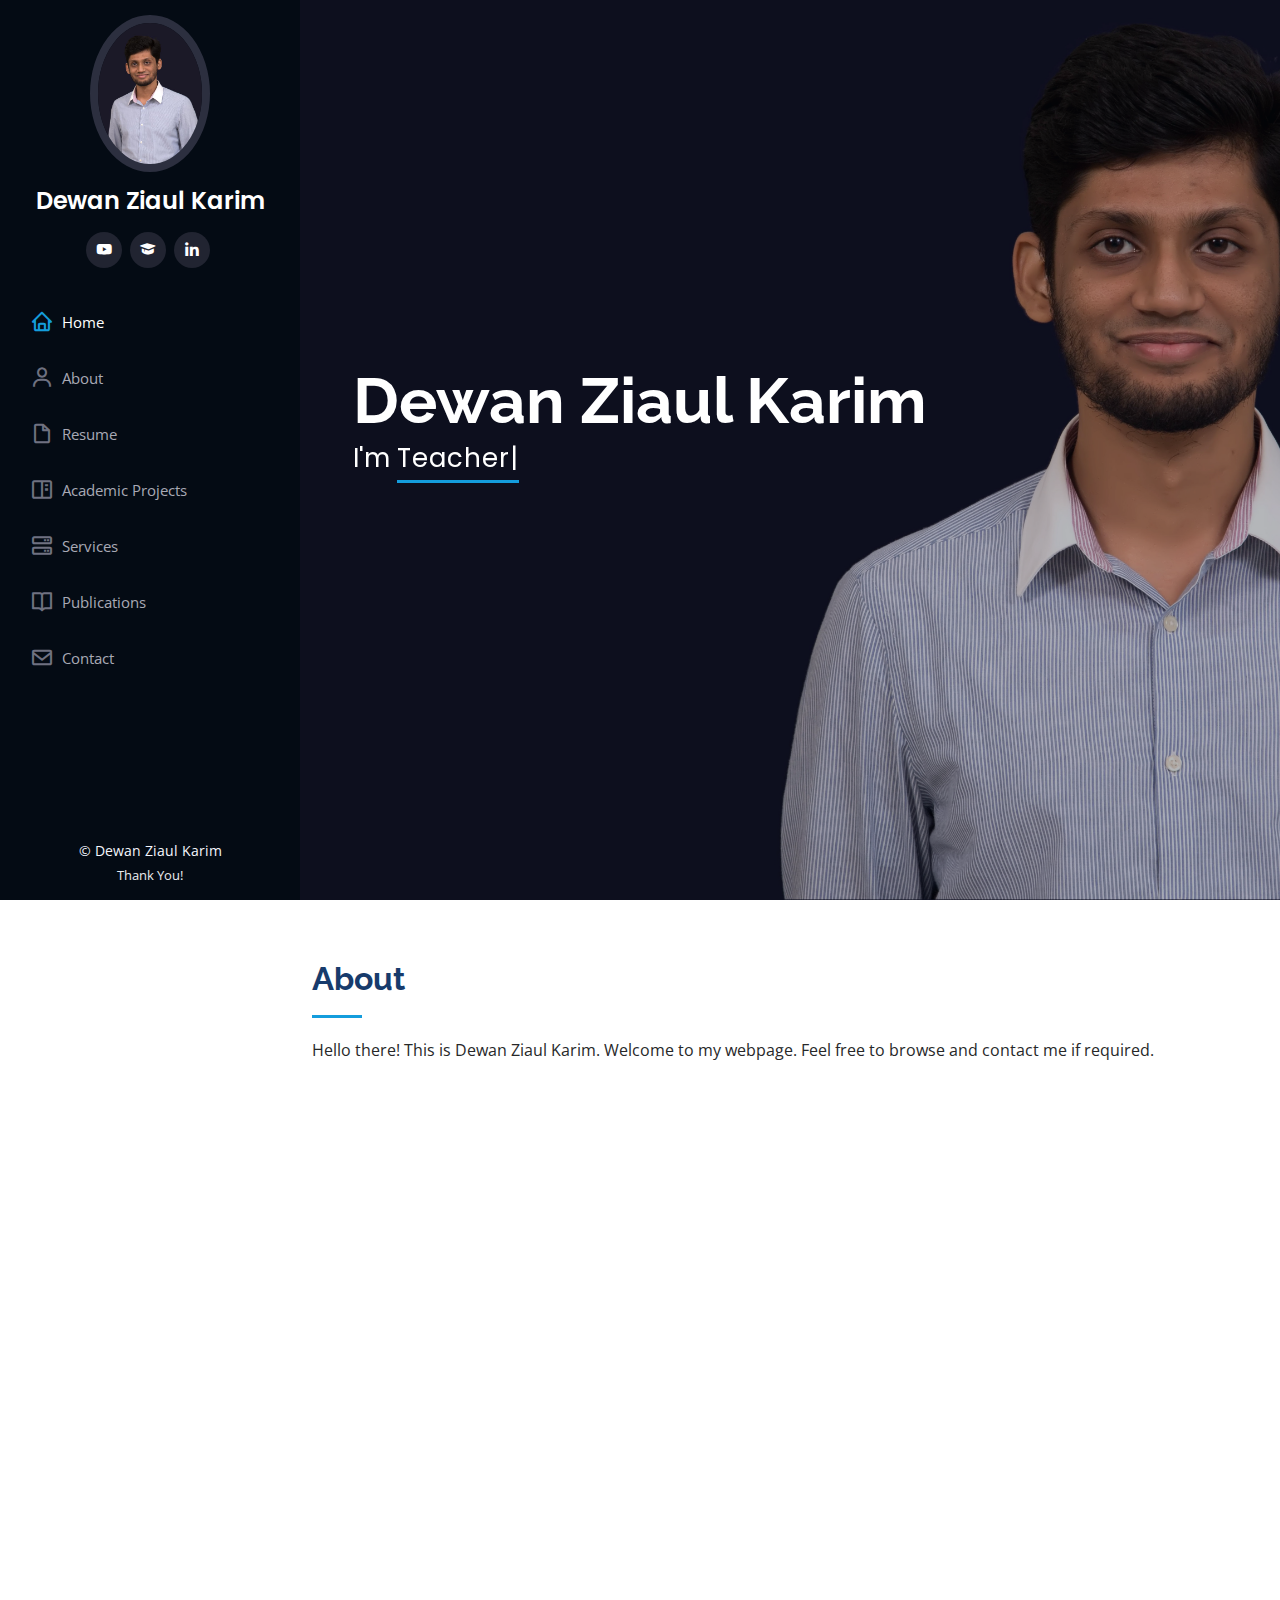
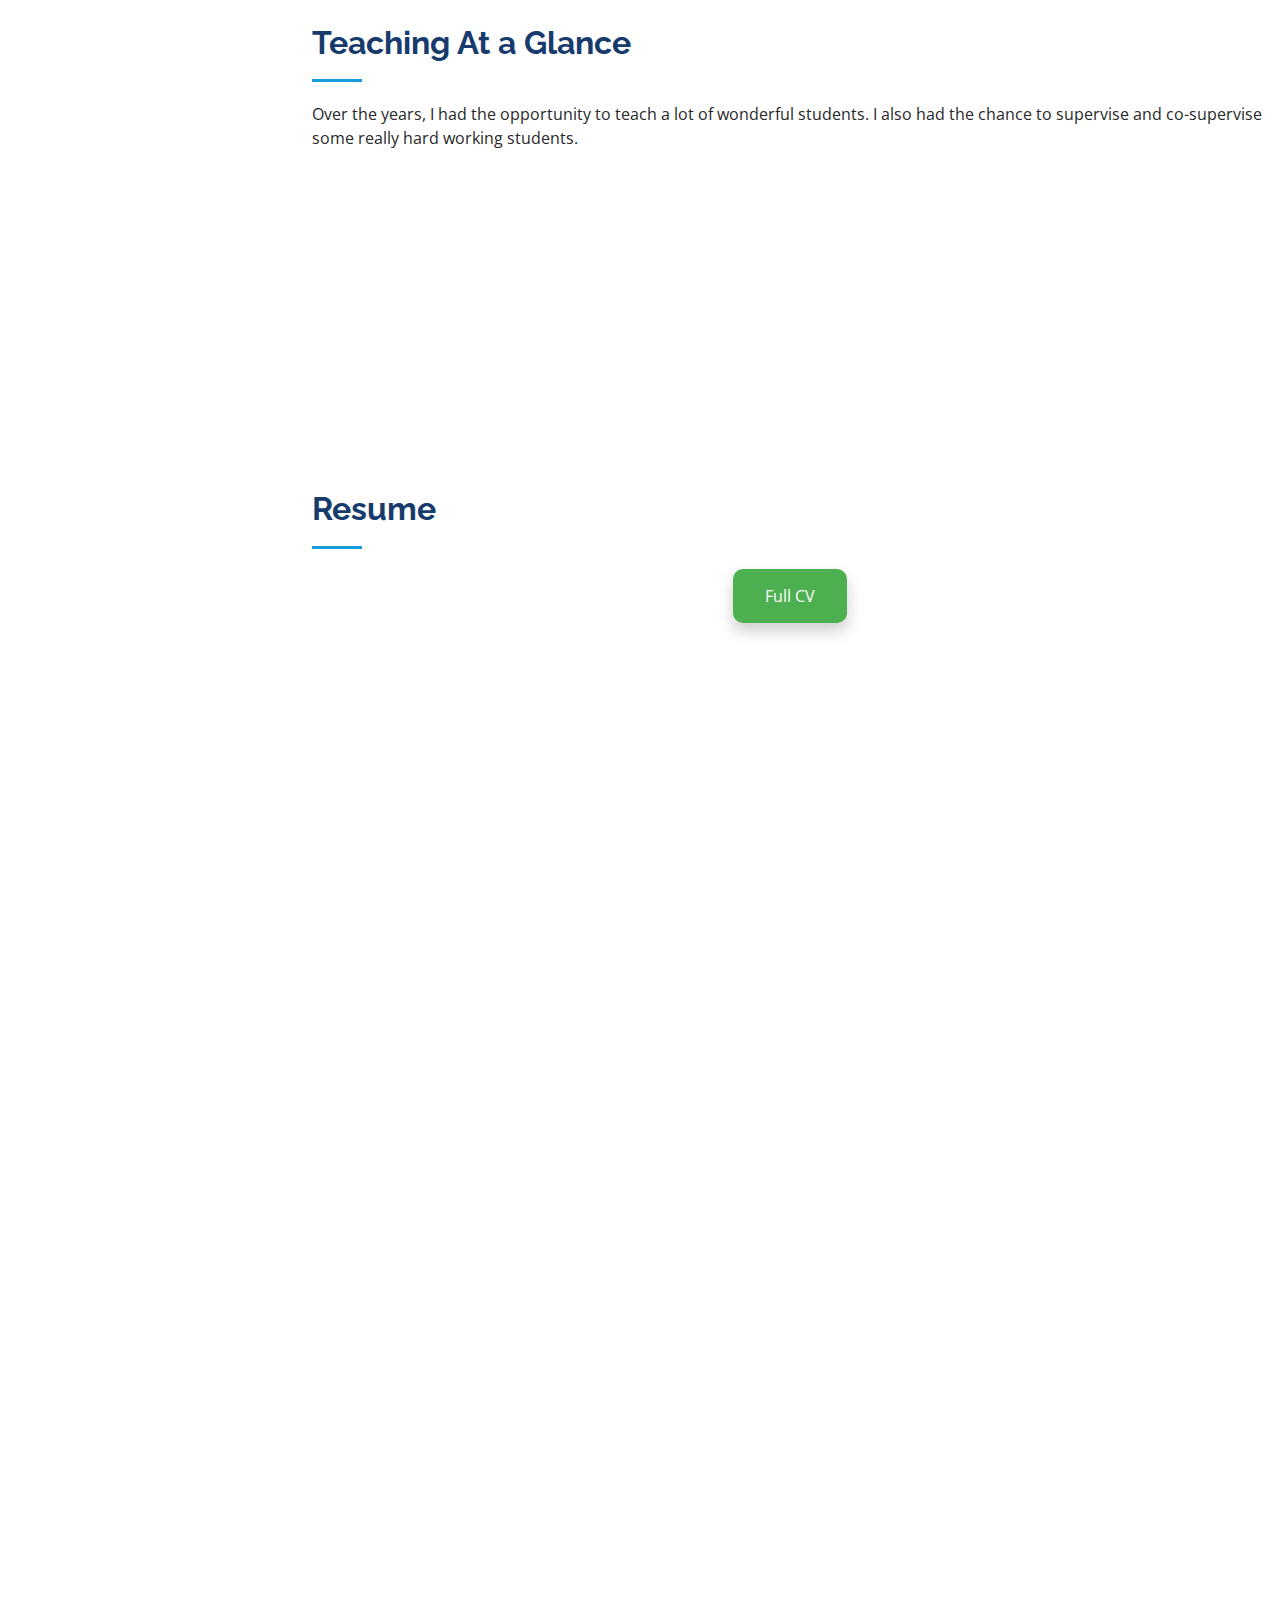
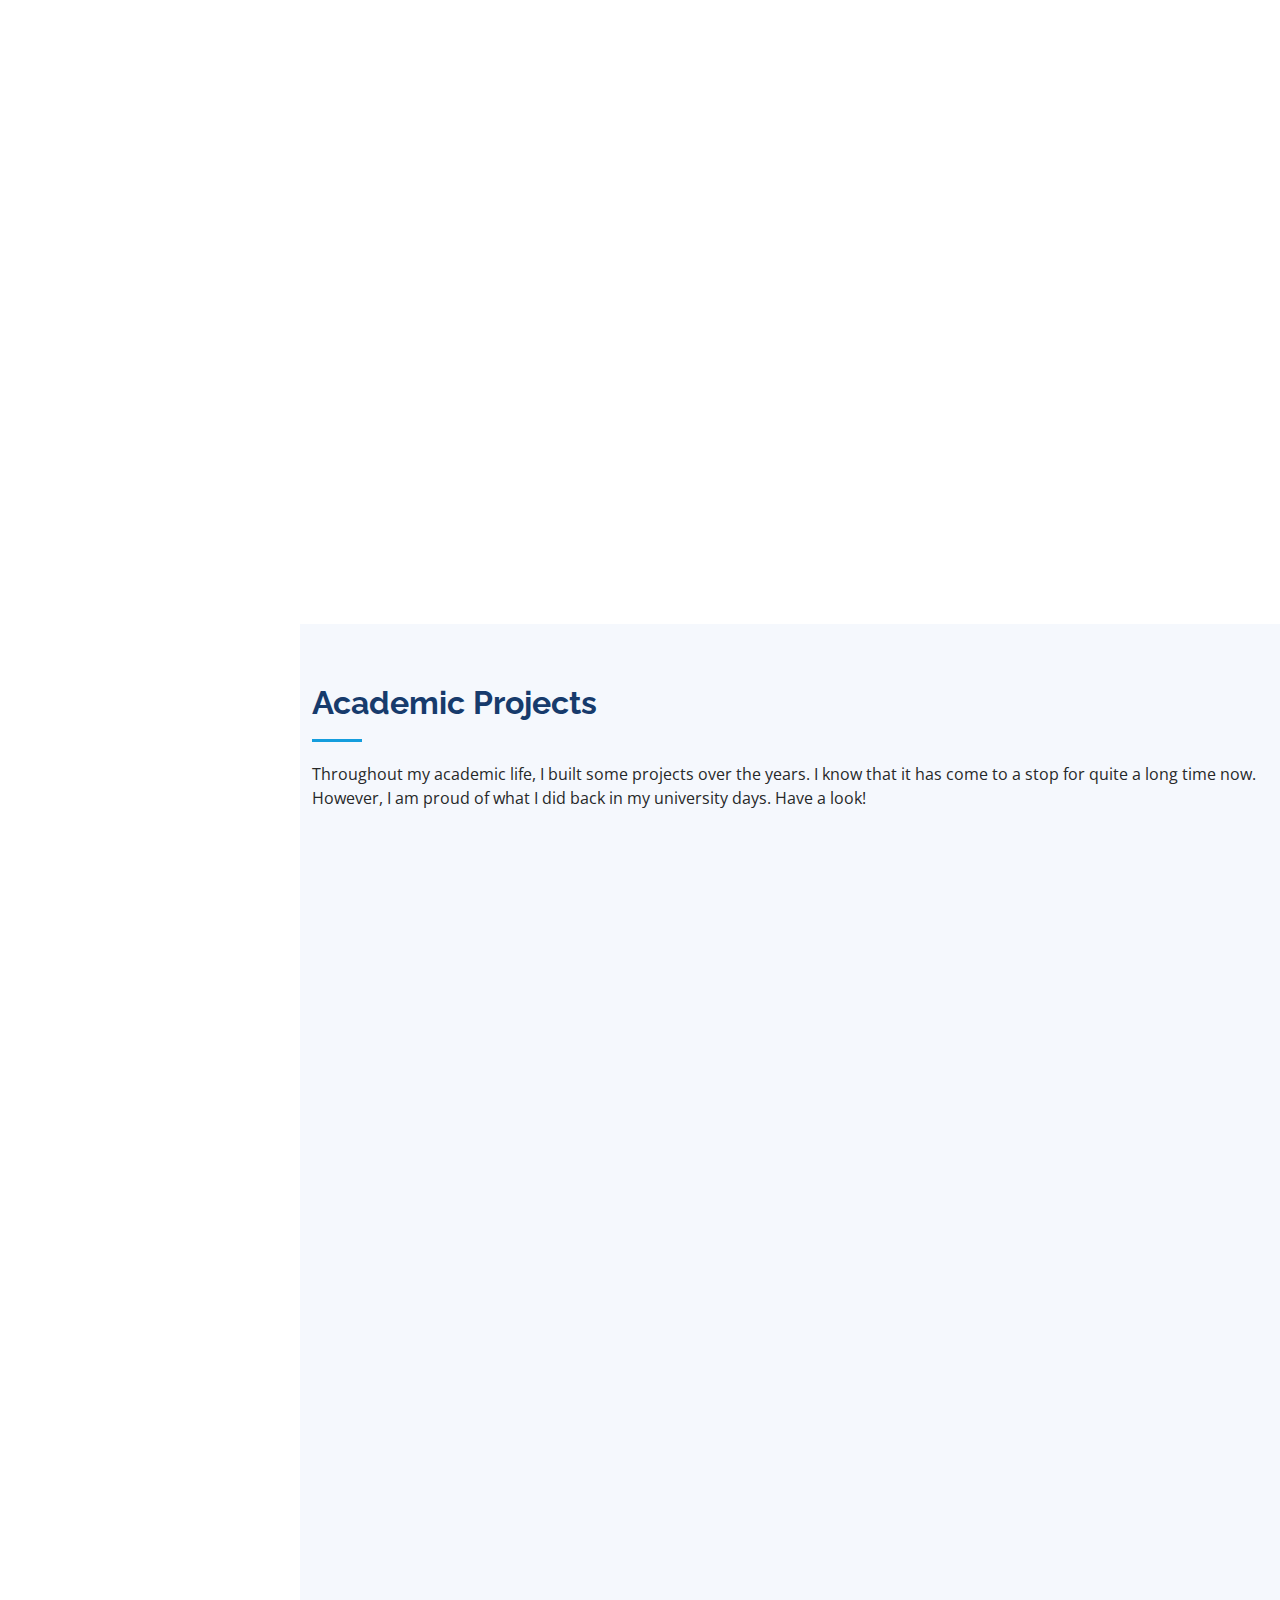
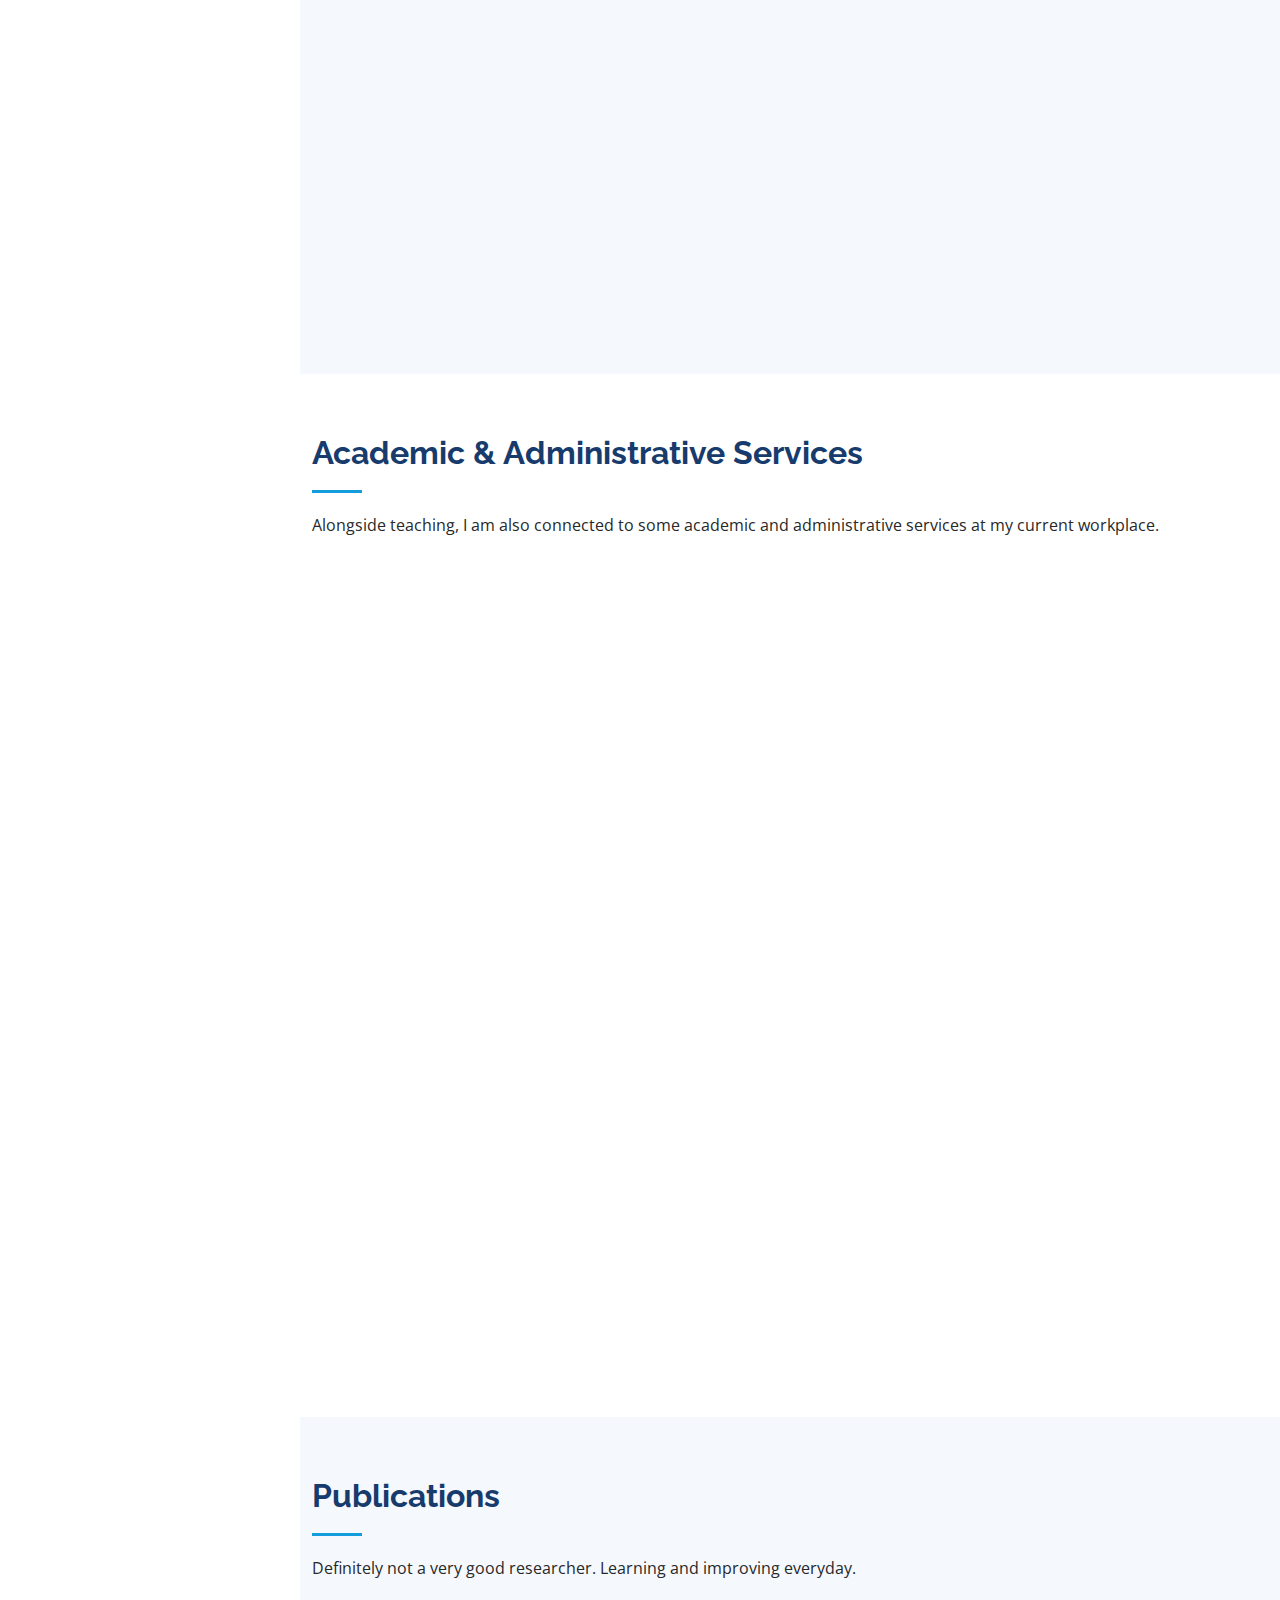
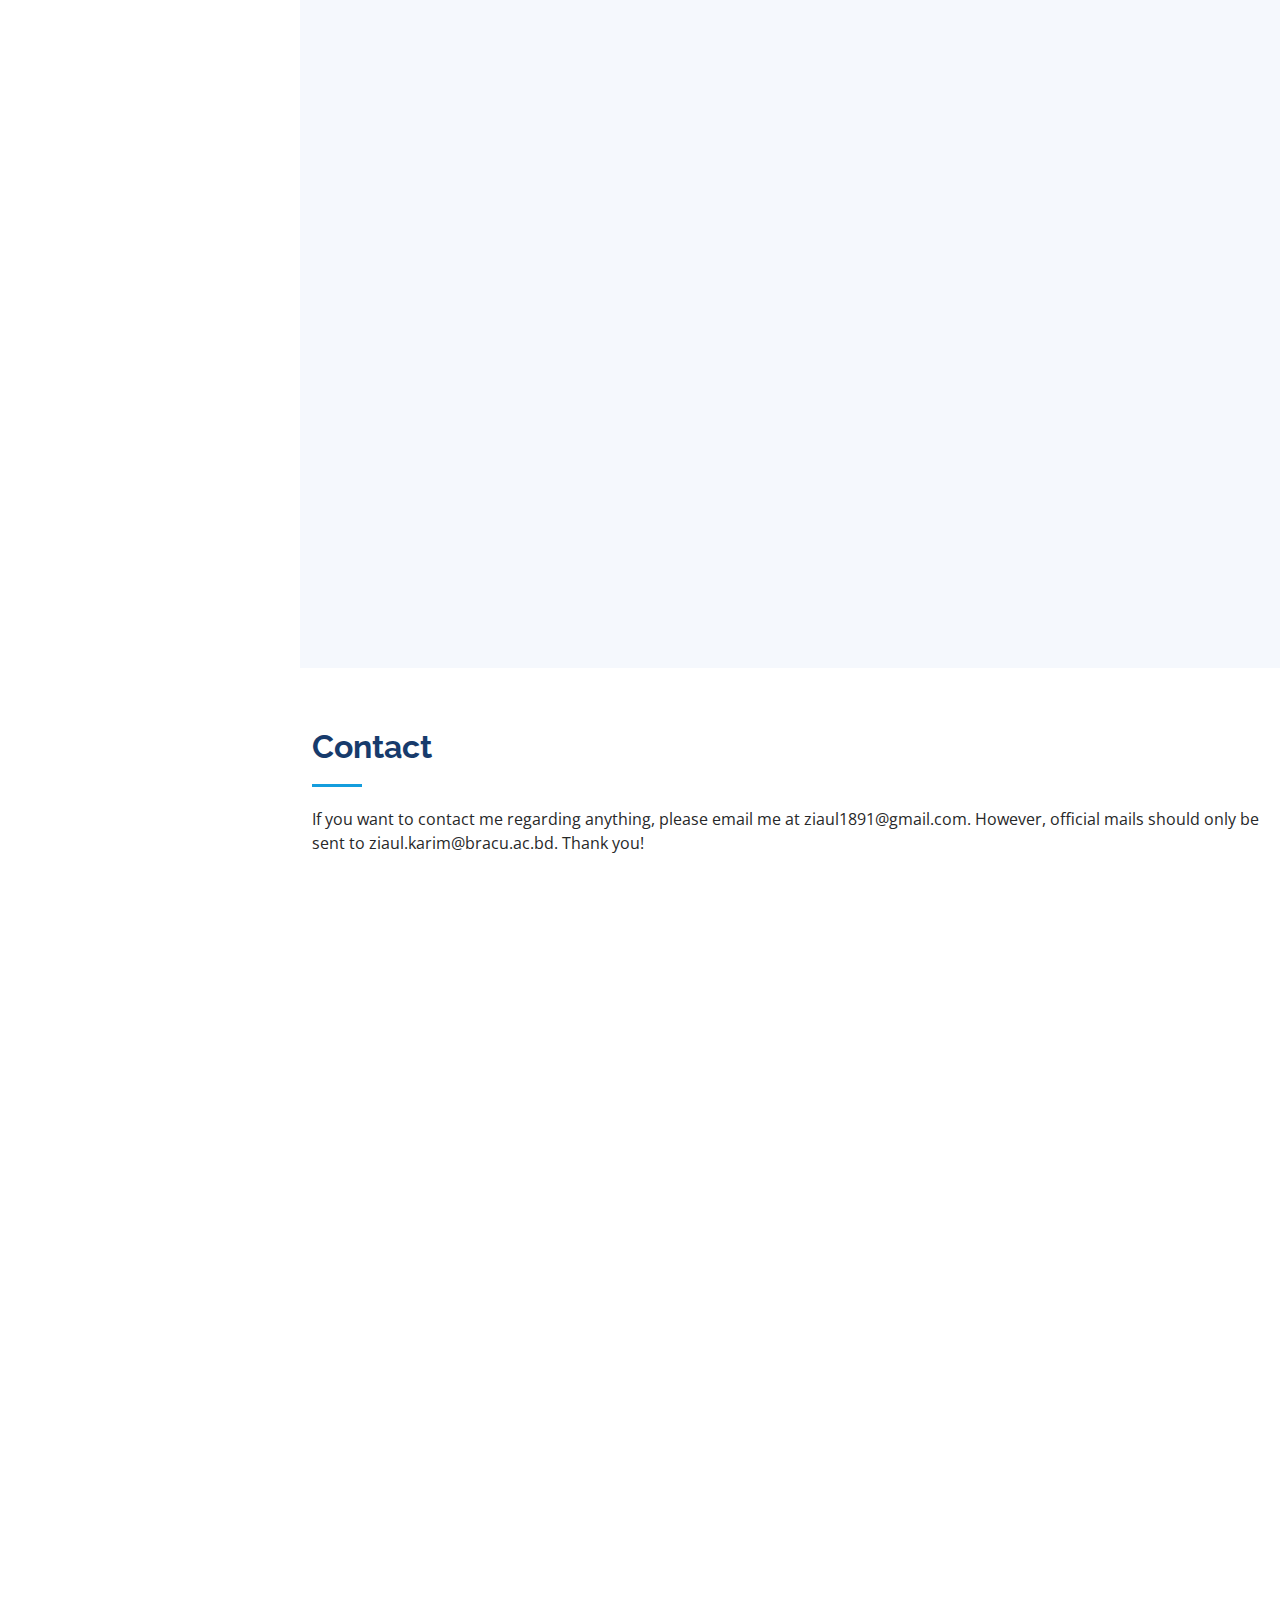
==== index.html @ 4409f43c "Update index.html" ====
<!DOCTYPE html>
<html lang="en">

<head>
  <meta charset="utf-8">
  <meta content="width=device-width, initial-scale=1.0" name="viewport">

  <title>Dewan Ziaul Karim - Personal Website</title>
  <meta content="" name="description">
  <meta content="" name="keywords">

  <!-- Favicons -->
  <link href="assets/img/favicon.png" rel="icon">
  <link href="assets/img/apple-touch-icon.png" rel="apple-touch-icon">

  <!-- Google Fonts -->
  <link href="https://fonts.googleapis.com/css?family=Open+Sans:300,300i,400,400i,600,600i,700,700i|Raleway:300,300i,400,400i,500,500i,600,600i,700,700i|Poppins:300,300i,400,400i,500,500i,600,600i,700,700i" rel="stylesheet">

  <!-- Vendor CSS Files -->
  <link href="assets/vendor/aos/aos.css" rel="stylesheet">
  <link href="assets/vendor/bootstrap/css/bootstrap.min.css" rel="stylesheet">
  <link href="assets/vendor/bootstrap-icons/bootstrap-icons.css" rel="stylesheet">
  <link href="assets/vendor/boxicons/css/boxicons.min.css" rel="stylesheet">
  <link href="assets/vendor/glightbox/css/glightbox.min.css" rel="stylesheet">
  <link href="assets/vendor/swiper/swiper-bundle.min.css" rel="stylesheet">

  <!-- Template Main CSS File -->
  <link href="assets/css/style.css" rel="stylesheet">

  <!-- =======================================================
  * Template Name: iPortfolio
  * Updated: Mar 09 2023 with Bootstrap v5.2.3
  * Template URL: https://bootstrapmade.com/iportfolio-bootstrap-portfolio-websites-template/
  * Author: BootstrapMade.com
  * License: https://bootstrapmade.com/license/
  ======================================================== -->
 <style>


.zoom:hover {
  transform: scale(1.2); /* (150% zoom - Note: if the zoom is too large, it will go outside of the viewport) */
}
</style>
</head>

<body>
  <!-- ======= Mobile nav toggle button ======= -->
  <i class="bi bi-list mobile-nav-toggle d-xl-none"></i>

  <!-- ======= Header ======= -->
  <header id="header">
    <div class="d-flex flex-column">

      <div class="profile">
        <img src="assets/img/profile-img.jpg" alt="" class="img-fluid rounded-circle">
        <h1 class="text-light"><a href="index.html">Dewan Ziaul Karim</a></h1>
        <div class="social-links mt-3 text-center">
          <a href="https://www.youtube.com/channel/UC16ZNQaGJEJcSno57SPLZDA" class="youtube"><i class="bx bxl-youtube bx-spin" animation="tada-hover"></i></a>
          <a href="https://scholar.google.com/citations?user=E1sjt-AAAAAJ&hl=en&oi=ao" class="scholar"><i class="bx bxs-graduation bx-tada"></i></a>
          <a href="https://www.linkedin.com/in/dewan-ziaul-karim/" class="linkedin"><i class="bx bxl-linkedin bx-burst"></i></a>
        </div>
      </div>

      <nav id="navbar" class="nav-menu navbar">
        <ul>
          <li><a href="#hero" class="nav-link scrollto active"><i class="bx bx-home bx-tada-hover"></i> <span>Home</span></a></li>
          <li><a href="#about" class="nav-link scrollto"><i class="bx bx-user bx-tada-hover"></i> <span>About</span></a></li>
          <li><a href="#resume" class="nav-link scrollto"><i class="bx bx-file-blank bx-tada-hover"></i> <span>Resume</span></a></li>
          <li><a href="#projects" class="nav-link scrollto"><i class="bx bx-book-content bx-tada-hover"></i> <span>Academic Projects</span></a></li>
          <li><a href="#services" class="nav-link scrollto"><i class="bx bx-server"></i> <span>Services</span></a></li>
          <li><a href="#publications" class="nav-link scrollto"><i class="bx bx-book-open bx-tada-hover"></i> <span>Publications</span></a></li>
          <li><a href="#contact" class="nav-link scrollto"><i class="bx bx-envelope bx-tada-hover"></i> <span>Contact</span></a></li>
        </ul>
      </nav><!-- .nav-menu -->
    </div>
  </header><!-- End Header -->

  <!-- ======= Hero Section ======= -->
  <section id="hero" class="d-flex flex-column justify-content-center align-items-center">
    <div class="hero-container" data-aos="fade-in">
      <h1>Dewan Ziaul Karim</h1>
      <p>I'm <span class="typed" data-typed-items="Teacher, Educator, Researcher, Coordinator"></span></p>
    </div>
  </section><!-- End Hero -->

  <main id="main">

    <!-- ======= About Section ======= -->
    <section id="about" class="about">
      <div class="container">

        <div class="section-title">
          <h2>About</h2>
          <p>Hello there! This is Dewan Ziaul Karim. Welcome to my webpage. Feel free to browse and contact me if required.</p>
        </div>

        <div class="row">
          <div class="col-lg-4" data-aos="fade-right">
            <img src="assets/img/profile-img.jpg" class="img-fluid" alt="">
          </div>
          <div class="col-lg-8 pt-4 pt-lg-0 content" data-aos="fade-left">
            <h3>Educator &amp; Teacher.</h3>
            <p class="fst-italic">
              Everything about me - all at once!
            </p>
            <div class="row">
              <div class="col-lg-6">
                <ul>
                  <li><i class="bi bi-chevron-right"></i> <strong>Degree:</strong> <span>B.Sc. in CSE </span></li>
                  <li><i class="bi bi-chevron-right"></i> <strong>City:</strong> <span>Dhaka</span></li>
                  <li><i class="bi bi-chevron-right"></i> <strong>Website:</strong> <span> <a href="https://ziaul1891.github.io/dewanziaulkarim">Click Me</a></span></li>
                  <li><i class="bi bi-chevron-right"></i> <strong>Work Website:</strong> <span><a href="https://cse.sds.bracu.ac.bd/faculty_profile/63/dewan_ziaul_karim">Brac University</a></span></li>

                  
                </ul>
              </div>
              <div class="col-lg-6">
                <ul>
             
                  <li><i class="bi bi-chevron-right"></i> <strong>Phone:</strong> <span>Email if needed</span></li>
                  <li><i class="bi bi-chevron-right"></i> <strong>Email:</strong> <span>ziaul.karim@bracu.ac.bd</span></li>
                  <li><i class="bi bi-chevron-right"></i> <strong>Youtube:</strong> <a href="https://www.youtube.com/channel/UC16ZNQaGJEJcSno57SPLZDA"><span>Dewan Ziaul Karim</span></a></li>
                  <li><i class="bi bi-chevron-right"></i> <strong>Scholar:</strong> <a href="https://www.youtube.com/@dewanziaulkarim5299"><span>See My Research</span></a></li>

                </ul>
              </div>
            </div>
            <p align="justify">
              Apart from being a teacher, I like to play computer games. I also like to travel, but find way too less time nowadays to do so. </br> 
              I also like to watch  a lot of tv series. I have watched numerous tv series' in my life. It all started with "Heroes" back in 2010-2011 I think. Still continuing. I think I watched all popular tv series, and some really unpopular gems too. I am not into hindi tv series as I don't understand the language. Recent watch was "Succession". 
            </p>
          </div>
        </div>

      </div>
    </section><!-- End About Section -->

    <!-- ======= Facts Section ======= -->
    <section id="facts" class="facts">
      <div class="container">

        <div class="section-title">
          <h2>Teaching At a Glance</h2>
          <p>Over the years, I had the opportunity to teach a lot of wonderful students. I also had the chance to supervise and co-supervise some really hard working students.</p>
        </div>

        <div class="row no-gutters">

          <div class="col-lg-3 col-md-6 d-md-flex align-items-md-stretch" data-aos="fade-up">
            <div class="count-box">
              <i class="bi bi-emoji-smile"></i>
              <span data-purecounter-start="0" data-purecounter-end="1500" data-purecounter-duration="1" class="purecounter"></span>
              <p><strong>Taught</strong> </br>More than 1500 brilliant and awesome students</p>
            </div>
          </div>

          <div class="col-lg-3 col-md-6 d-md-flex align-items-md-stretch" data-aos="fade-up" data-aos-delay="100">
            <div class="count-box">
              <i class="bi bi-people"></i>
              <span data-purecounter-start="0" data-purecounter-end="20" data-purecounter-duration="1" class="purecounter"></span>
              <p><strong>Supervised</strong> </br>20 groups of final year students</p>
            </div>
          </div>

          <div class="col-lg-3 col-md-6 d-md-flex align-items-md-stretch" data-aos="fade-up" data-aos-delay="200">
            <div class="count-box">
              <i class="bi bi-people"></i>
              <span data-purecounter-start="0" data-purecounter-end="8" data-purecounter-duration="1" class="purecounter"></span>
              <p><strong>Co-Supervised</strong> </br> More than 8 groups of final year students</p>
            </div>
          </div>

          <div class="col-lg-3 col-md-6 d-md-flex align-items-md-stretch" data-aos="fade-up" data-aos-delay="300">
            <div class="count-box">
              <i class="bi bi-person"></i>
              <span data-purecounter-start="0" data-purecounter-end="120" data-purecounter-duration="1" class="purecounter"></span>
              <p><strong>Supervised & Co-supervised</strong> </br>More than 120 students</p>
            </div>
          </div>

        </div>

      </div>
    </section><!-- End Facts Section -->

    <!-- ======= Skills Section ======= -->
    <!--
    <section id="skills" class="skills section-bg">
      <div class="container">

        <div class="section-title">
          <h2>Skills</h2>
          <p>Magnam dolores commodi suscipit. Necessitatibus eius consequatur ex aliquid fuga eum quidem. Sit sint consectetur velit. Quisquam quos quisquam cupiditate. Et nemo qui impedit suscipit alias ea. Quia fugiat sit in iste officiis commodi quidem hic quas.</p>
        </div>

        <div class="row skills-content">

          <div class="col-lg-6" data-aos="fade-up">

            <div class="progress">
              <span class="skill">HTML <i class="val">100%</i></span>
              <div class="progress-bar-wrap">
                <div class="progress-bar" role="progressbar" aria-valuenow="100" aria-valuemin="0" aria-valuemax="100"></div>
              </div>
            </div>

            <div class="progress">
              <span class="skill">CSS <i class="val">90%</i></span>
              <div class="progress-bar-wrap">
                <div class="progress-bar" role="progressbar" aria-valuenow="90" aria-valuemin="0" aria-valuemax="100"></div>
              </div>
            </div>

            <div class="progress">
              <span class="skill">JavaScript <i class="val">75%</i></span>
              <div class="progress-bar-wrap">
                <div class="progress-bar" role="progressbar" aria-valuenow="75" aria-valuemin="0" aria-valuemax="100"></div>
              </div>
            </div>

          </div>

          <div class="col-lg-6" data-aos="fade-up" data-aos-delay="100">

            <div class="progress">
              <span class="skill">PHP <i class="val">80%</i></span>
              <div class="progress-bar-wrap">
                <div class="progress-bar" role="progressbar" aria-valuenow="80" aria-valuemin="0" aria-valuemax="100"></div>
              </div>
            </div>

            <div class="progress">
              <span class="skill">WordPress/CMS <i class="val">90%</i></span>
              <div class="progress-bar-wrap">
                <div class="progress-bar" role="progressbar" aria-valuenow="90" aria-valuemin="0" aria-valuemax="100"></div>
              </div>
            </div>

            <div class="progress">
              <span class="skill">Photoshop <i class="val">55%</i></span>
              <div class="progress-bar-wrap">
                <div class="progress-bar" role="progressbar" aria-valuenow="55" aria-valuemin="0" aria-valuemax="100"></div>
              </div>
            </div>

          </div>

        </div>

      </div>
    -->
    </section><!-- End Skills Section -->

    <!-- ======= Resume Section ======= -->
    <section id="resume" class="resume">
      <div class="container">
        
        <div class="section-title">
          <h2>Resume</h2>
          
          <div class="zoom" style="display: flex; justify-content: center; align-items: center; ">
            <a href="https://drive.google.com/file/d/13quZUEM2qBFwSGU6aT1pTrmRf4fEPIE1/view?usp=drive_link"><button style="background-color: #4CAF50; border: none; color: white; padding: 15px 32px; text-align: center; text-decoration: none; display: inline-block; font-size: 16px; border-radius: 10px; transition-duration: 0.4s; cursor: pointer; box-shadow: 0px 8px 16px rgba(0, 0, 0, 0.2);">Full CV</button></a>
          </div>


        </div>
        
        <div class="row" align="justify">
          
          <div class="col-lg-6" data-aos="fade-up">
            <h3 class="resume-title">Summary</h3>
            <div class="resume-item pb-0">
              <h4>Dewan Ziaul Karim</h4>
              <p align="justify"><em>My research interest lies in the domain of computer vision and machine learning. My goal is to push the
limits of visual recognition systems and solve real-world problems by investigating novel areas in computer
vision, including object detection, image segmentation, and deep learning techniques. Hence, I intend to
prepare myself as a dedicated researcher and academician in the field of computer vision and machine
learning. I also plan to share my knowledge with others so that they can reach their full potential and build
a successful career in the global market.</em></p>
              <ul>
                <li>Department of CSE, Brac University, Dhaka - 1212</li>
                <li>Email for Phone</li>
                <li>ziaul.karim@bracu.ac.bd</li>
              </ul>
            </div>

            <h3 class="resume-title">Education</h3>
            <div class="resume-item">
              <h4>B.Sc. in Computer Science and Engineering (CSE)</h4>
              <h5>CGPA: 3.919/4.00 (Rank: 1st)</h5>
              <p><em>Ahsanullah University of Science & Technology (AUST)</em></p>
              <p>Year: 2012 - 2016</p>
            </div>
            <div class="resume-item">
              <h4>Higher Secondary School Certificate (HSC)</h4>
              <h5>GPA: 5.00/5.00 </h5>
              <p><em>Dhaka Residential Model College (DRMC) </em></p>
              <p>Year: 2011</p>
            </div>
            <div class="resume-item">
              <h4>Secondary School Certificate (SSC)</h4>
              <h5>GPA: 5.00/5.00 </h5>
              <p><em>Dhaka Residential Model College (DRMC) </em></p>
              <p>Year: 2009</p>
            </div>

<h3 class="resume-title">Achievements</h3>
            <div class="resume-item"> 
              <ul>
                <li>Secured 1st position in my batch throughout the four years of B.Sc. in CSE (among 150 students)</li>
                <li>Awarded with Dean’s list of honor award for achieving more than 3.75 CGPA in the bachelors degree,
Ahsanullah University of Science & Technology, Dhaka, Bangladesh, 2016.
                </li>
                <li>Honorable mention at Ideas for Action awarded by The World Bank, 2019.
                </li>
                <li>Certificate for Scopus Indexed Publication awarded by Daffodil International University, Dhaka,
Bangladesh, 2018.
                </li>
                <li>Government Scholarship in Secondary School Certificate Examination from Ministry of Education,
Dhaka, Bangladesh, 2009.
                </li>
                
              </ul>
            </div>


          </div>







          <div class="col-lg-6" data-aos="fade-up" data-aos-delay="100">
            <h3 class="resume-title">Experience</h3>
            <div class="resume-item">
              <h4>Lecturer</h4>
              <h5>05/2018 - Present</h5>
              <p><em>Department of CSE, Brac University, Dhaka, Bangladesh. </em></p>
              <ul>
                <li>Courses Taught: Introduction to Computer Science, Digital Logic Design, Data Communications, Software
                Engineering, System Analysis and Design, Database Management Systems.</li>
                <li>Administrative Responsibilities: Routine coordination, Courses offering, Semester schedule preparation, Exam routine and invigilation schedule preparation.
                </li>
                
              </ul>
            </div>
            <div class="resume-item">
              <h4>Lecturer</h4>
              <h5>09/2016 - 04/2018</h5>
              <p><em>Department of CSE, Daffodil International University (DIU), Dhaka, Bangladesh.</em></p>
              <ul>
                <li>Courses Taught: Microprocessor & Assembly Language, Computer Architecture & Organization, Data Communication, Web Engineering, Social & Professional Issues in Computing, Communication Engineering</li>
                
              </ul>
            </div>

            <div class="resume-item">
              <h4>Lecturer</h4>
              <h5>09/2016 - 02/2017</h5>
              <p><em>Department of CSE, Ahsanullah University of Science & Technology (AUST), Dhaka, Bangladesh.</em></p>
              <ul>
                <li>Courses Taught: Computer Fundamentals, Programming Language.</li>
                
              </ul>
            </div>

          <h3 class="resume-title">Training, Conference & Workshop</h3>
            <div class="resume-item">
              
              <ul>
                <li>Attended “Remote Training Program on ITEE Training of Trainers (TOT)”, arranged by Bangladesh
                Computer Council (BCC) and AOTS, Dhaka, Bangladesh, 2021</li>
                <li>Participated as an author in IEEE conferences (e.g., CSDE 2022, STI 2022, ICCA 2022, TENCON 2021, ICCIT 2022, ICCIT 2020, ICCIT 2019, ECCE
                2019 & ICCIT 2017).</li>
                <li>Attended the workshop on “Skills Development of ICT Engineers on IT Engineers Exam (ITEE)
                Targeting Japanese Market”, arranged by University Grants Commission (UGC), Dhaka, Bangladesh,
                2019.</li>
                <li>Attended training on ”Participatory Engaging Teaching (PET)”, arranged by Daffodil International
                University (DIU), Dhaka, Bangladesh, 2016.</li>
                <li>Completed training on CCNA Routing by American International University, Dhaka, Bangladesh,2016.</li>
                
                
              </ul>
            </div>
           


          </div>










          




          





        </div>

      </div>



    </section><!-- End Resume Section -->

    <!-- ======= Portfolio Section ======= -->
    <section id="projects" class="portfolio section-bg">
      <div class="container">

        <div class="section-title">
          <h2>Academic Projects</h2>
          <p>Throughout my academic life, I built some projects over the years. I know that it has come to a stop for quite a long time now. However, I am proud of what I did back in my university days. Have a look!</p>
        </div>

        <div class="row" data-aos="fade-up">
          <div class="col-lg-12 d-flex justify-content-center">
            <ul id="portfolio-flters">
              <li data-filter="*" class="filter-active">All</li>
              <li data-filter=".filter-app">Websites</li>
              <li data-filter=".filter-card">Games & Apps</li>
              <li data-filter=".filter-web">Others</li>
            </ul>
          </div>
        </div>

        <div class="row portfolio-container" data-aos="fade-up" data-aos-delay="100">

          <div class="col-lg-4 col-md-6 portfolio-item filter-app">
            <div class="portfolio-wrap">
              <img src="assets/img/portfolio/portfolio-1.jpg" class="img-fluid" alt="">
              <div class="portfolio-links">
                <a href="assets/img/portfolio/portfolio-1.jpg" data-gallery="portfolioGallery" class="portfolio-lightbox" title="Website 1"><i class="bx bx-plus"></i></a>
                <a href="http://kivabejaben.byethost6.com/" title="More Details"><i class="bx bx-link"></i></a>
              </div>
            </div>
          </div>

          <div class="col-lg-4 col-md-6 portfolio-item filter-web">
            <div class="portfolio-wrap">
              <img src="assets/img/portfolio/portfolio-2.jpg" class="img-fluid" alt="">
              <div class="portfolio-links">
                <a href="assets/img/portfolio/portfolio-2.jpg" data-gallery="portfolioGallery" class="portfolio-lightbox" title="Web 3"><i class="bx bx-plus"></i></a>
                <a href="https://www.youtube.com/watch?v=9uV2Let5pzo" title="More Details"><i class="bx bx-link"></i></a>
              </div>
            </div>
          </div>

          <div class="col-lg-4 col-md-6 portfolio-item filter-app">
            <div class="portfolio-wrap">
              <img src="assets/img/portfolio/portfolio-3.jpg" class="img-fluid" alt="">
              <div class="portfolio-links">
                <a href="assets/img/portfolio/portfolio-3.jpg" data-gallery="portfolioGallery" class="portfolio-lightbox" title="Website 2"><i class="bx bx-plus"></i></a>
                <a href="http://moviemaniaz1891.byethost13.com/" title="More Details"><i class="bx bx-link"></i></a>
              </div>
            </div>
          </div>

          <div class="col-lg-4 col-md-6 portfolio-item filter-card">
            <div class="portfolio-wrap">
              <img src="assets/img/portfolio/portfolio-4.jpg" class="img-fluid" alt="">
              <div class="portfolio-links">
                <a href="assets/img/portfolio/portfolio-4.jpg" data-gallery="portfolioGallery" class="portfolio-lightbox" title="Games/Apps 2"><i class="bx bx-plus"></i></a>
                <a href="http://dewanziaulkarim.ihostfull.com/hungrymonkey/index.html" title="More Details"><i class="bx bx-link"></i></a>
              </div>
            </div>
          </div>

          <div class="col-lg-4 col-md-6 portfolio-item filter-web">
            <div class="portfolio-wrap">
              <img src="assets/img/portfolio/portfolio-5.jpg" class="img-fluid" alt="">
              <div class="portfolio-links">
                <a href="assets/img/portfolio/portfolio-5.jpg" data-gallery="portfolioGallery" class="portfolio-lightbox" title="Web 2"><i class="bx bx-plus"></i></a>
                <a href="portfolio-details.html" title="More Details"><i class="bx bx-link"></i></a>
              </div>
            </div>
          </div>

          <div class="col-lg-4 col-md-6 portfolio-item filter-app">
            <div class="portfolio-wrap">
              <img src="assets/img/portfolio/portfolio-6.jpg" class="img-fluid" alt="">
              <div class="portfolio-links">
                <a href="assets/img/portfolio/portfolio-6.jpg" data-gallery="portfolioGallery" class="portfolio-lightbox" title="Website 3"><i class="bx bx-plus"></i></a>
                <a href="https://ziaul1891.github.io/dewanziaulkarim" title="More Details"><i class="bx bx-link"></i></a>
              </div>
            </div>
          </div>

          <div class="col-lg-4 col-md-6 portfolio-item filter-card">
            <div class="portfolio-wrap">
              <img src="assets/img/portfolio/portfolio-7.jpg" class="img-fluid" alt="">
              <div class="portfolio-links">
                <a href="assets/img/portfolio/portfolio-7.jpg" data-gallery="portfolioGallery" class="portfolio-lightbox" title="Games/Apps 1"><i class="bx bx-plus"></i></a>
                <a href="http://dewanziaulkarim.ihostfull.com/foolthealligator/index.html" title="More Details"><i class="bx bx-link"></i></a>
              </div>
            </div>
          </div>

          <div class="col-lg-4 col-md-6 portfolio-item filter-card">
            <div class="portfolio-wrap">
              <img src="assets/img/portfolio/portfolio-8.jpg" class="img-fluid" alt="">
              <div class="portfolio-links">
                <a href="assets/img/portfolio/portfolio-8.jpg" data-gallery="portfolioGallery" class="portfolio-lightbox" title="Games/Apps 3"><i class="bx bx-plus"></i></a>
                <a href="https://drive.google.com/file/d/0ByrUMdakuND6cmJNOGJDZGtEa1U/view" title="More Details"><i class="bx bx-link"></i></a>
              </div>
            </div>
          </div>

          <div class="col-lg-4 col-md-6 portfolio-item filter-web">
            <div class="portfolio-wrap">
              <img src="assets/img/portfolio/portfolio-9.jpg" class="img-fluid" alt="">
              <div class="portfolio-links">
                <a href="assets/img/portfolio/portfolio-9.jpg" data-gallery="portfolioGallery" class="portfolio-lightbox" title="Web 3"><i class="bx bx-plus"></i></a>
                <a href="portfolio-details.html" title="More Details"><i class="bx bx-link"></i></a>
              </div>
            </div>
          </div>

        </div>

      </div>
    </section><!-- End Portfolio Section -->

    <!-- ======= Services Section ======= -->
    <section id="services" class="services">
      <div class="container">

        <div class="section-title">
          <h2>Academic & Administrative Services</h2>
          <p>Alongside teaching, I am also connected to some academic and administrative services at my current workplace.</p>
        </div>

        <div class="row">
          <div class="col-lg-4 col-md-6 icon-box" data-aos="fade-up">
            <div class="icon"><i class="bi bi-briefcase"></i></div>
            <h4 class="title"><a href="">Faculty Member</a></h4>
            <p class="description" align="justify">Have been teaching various undergraduate courses, both theory (T) & lab (L) at multiple universities. 
            </br> </br> In Bracu: </br>
            Digital Logic Design (T), Data Communications (T), Software Engineering (T), System Analysis & Design (L), Database Management Systems (L), Computer Interfacing (L), Object Oriented Programming (L), Computer Networks (L)
            </br> </br>In DIU: </br>
            Microprocessor and Assembly Language (T & L), Data Communications (T), Communication Engineering (T), Simulation & Modeling (T), Web Engineering (T & L)

          </p>
          </div>
          
          <div class="col-lg-4 col-md-6 icon-box" data-aos="fade-up" data-aos-delay="200">
            <div class="icon"><i class="bi bi-card-checklist"></i></div>
            <h4 class="title"><a href="">Course Coordinator</a></h4>
            <p class="description">Working as the coordinator for the undergraduate course named CSE260: Digital Logic Design since 2019. </p>
          </div>

          <div class="col-lg-4 col-md-6 icon-box" data-aos="fade-up" data-aos-delay="100">
            <div class="icon"><i class="bi bi-card-checklist"></i></div>
            <h4 class="title"><a href="">Undergraduate Coordinator</a></h4>
            <p class="description" align="justify">Working as an undergraduate coordiantor since 2019. Current responsibilities include: <br>
            &#x2022 Routing Making </br>
            &#x2022 Semester Schedule Preparation </br>
            &#x2022 Invigilation Schedule Preparation </br>
            &#x2022 Allocating Course Loads </br>
            &#x2022 Opening and Closing Sections, etc.
            </p>

          </div>
          
          
          <div class="col-lg-4 col-md-6 icon-box" data-aos="fade-up" data-aos-delay="400">
            <div class="icon"><i class="bi bi-brightness-high"></i></div>
            <h4 class="title"><a href="">ITEE Training Program Coordinator & Trainer</a></h4>
            <p class="description" align="justify">Working as a Master Trainer and coordinator in the ITEE training program for Brac University since February 2021</p>
          </div>
          
        </div>

      </div>
    </section><!-- End Services Section -->

    <!-- ======= Testimonials Section ======= -->
    <section id="publications" class="testimonials section-bg">
      <div class="container">

        <div class="section-title">
          <h2>Publications</h2>
          <p>Definitely not a very good researcher. Learning and improving everyday.</p>
        </div>

        <div class="testimonials-slider swiper" data-aos="fade-up" data-aos-delay="100">
          <div class="swiper-wrapper">

            <div class="swiper-slide">
              <div class="testimonial-item" data-aos="fade-up">
                <p align="">
                  <b>Dewan Ziaul Karim</b>, Tasfia Anika Bushra, Muntasir Mahmud Saif, "<b>PestDetector: A Deep Convolutional Neural Network to Detect Jute Pests</b>", accepted and waiting to be published in Proc. of the 4th International Conference on Sustainable Technologies for Industry 4.0 (STI), 2022.
                </p>
                <div class="zoom">
                <a href="https://www.google.com"><img src="assets/img/testimonials/testimonials-1.png" class="testimonial-img"></a></div>
                <h3>Click to read</h3>
                <a href=""><h4>PDF Download</h4></a>
              </div>
            </div><!-- End testimonial item -->

            <div class="swiper-slide">
              <div class="testimonial-item" data-aos="fade-up" data-aos-delay="100">
                <p align="">
                  
                  Muntasir Mahmud Saif, <b>Dewan Ziaul Karim</b>, Rafeed Bin Akbar, Mohammed Arman Khan, Tanvir Badsha, Sadman Sakib, "<b>SZR5: A Modern Technique to Detect Potholes using Convolution Neural Network</b>", accepted and waiting to be published in Proc. of the 9th IEEE Asia-Pacific Conference on Computer Science and Data Engineering (CSDE), 2022.
                 
                </p>
                <div class="zoom">
                <a href="https://www.google.com"><img src="assets/img/testimonials/testimonials-1.png" class="testimonial-img"></a></div>
                <h3>Click to read</h3>
                <a href=""><h4>PDF Download</h4></a>
              </div>
            </div><!-- End testimonial item -->

            <div class="swiper-slide">
              <div class="testimonial-item" data-aos="fade-up" data-aos-delay="200">
                <p align="">
                  
                  Shihab Uddin Sikder, Md. Shafiul Muslebeen,<b>Dewan Ziaul Karim</b>, Ramkrishna Saha, Tasfia Anika Bushra, "<b>OkkhorNet: A Deep Convolutional Neural Network to Classify Bengali Handwritten Characters</b>", accepted and waiting to be published in Proc. of the 9th IEEE Asia-Pacific Conference on Computer Science and Data Engineering (CSDE), 2022.

                 
                </p>
                <div class="zoom">
                <a href="https://www.google.com"><img src="assets/img/testimonials/testimonials-1.png" class="testimonial-img"></a></div>
                <h3>Click to read</h3>
                <a href=""><h4>PDF Download</h4></a>
              </div>
            </div><!-- End testimonial item -->

            <div class="swiper-slide">
              <div class="testimonial-item" data-aos="fade-up" data-aos-delay="300">
                <p align="">
                  
                  Kazi Kamruzzaman Rabbi, Akram Hossain, Pranto Dev, Aninda Sadman, <b>Dewan Ziaul Karim</b>, Annajiat Alim Rasel, "<b>KDANet: Handwritten Character Recognition for Bangla Language using Deep Learning</b>", in Proc. of the 25th International Conference on Computer and Information Technology (ICCIT), pp. 651-656, 2022.
                 
                </p>
                <div class="zoom">
                <a href="https://ieeexplore.ieee.org/document/10054708/"><img src="assets/img/testimonials/testimonials-1.png" class="testimonial-img"></a></div>
                <h3>Click to read</h3>
                <a href=""><h4>PDF Download</h4></a>
              </div>
            </div><!-- End testimonial item -->

            <div class="swiper-slide">
              <div class="testimonial-item" data-aos="fade-up" data-aos-delay="400">
                <p align="">
                
                  Mohammad Rakibul Hasan Mahin, Waheed Moonwar, Md. Shamsul Rayhan Chy, Fahim Faisal Raf, Md. Fahim Shahriar, <b>Dewan Ziaul Karim</b>, Annajiat Alim Rasel, "<b>Interpretable Disease Classification in Plant Leaves using Deep Convolutional Neural Networks</b>", in Proc. of the 25th International Conference on Computer and Information Technology (ICCIT), pp. 645-650, 2022.
                  
                </p>
                <div class="zoom">
                <a href="https://ieeexplore.ieee.org/document/10055126/"><img src="assets/img/testimonials/testimonials-1.png" class="testimonial-img"></a></div>
                <h3>Click to read</h3>
                <a href=""><h4>PDF Download</h4></a>
              </div>
            </div><!-- End testimonial item -->



            <div class="swiper-slide">
              <div class="testimonial-item" data-aos="fade-up" data-aos-delay="500">
                <p align="">
                
                  Khalid Shifullah, H.M. Rakibullah, Nuzhat Islam, Hasin Raihan, Md. Ashik Iqbal, <b>Dewan Ziaul Karim</b>, Annajiat Alim Rasel, "<b>Classification of Hotel Reviews Using Sentiment Analysis and Machine Learning</b>", in Proc. of the 25th International Conference on Computer and Information Technology (ICCIT), pp. 710-715, 2022.
                  
                </p>
                <div class="zoom">
                <a href="https://ieeexplore.ieee.org/document/10054884/"><img src="assets/img/testimonials/testimonials-1.png" class="testimonial-img"></a></div>
                <h3>Click to read</h3>
                <a href=""><h4>PDF Download</h4></a>
              </div>
            </div><!-- End testimonial item -->


            <div class="swiper-slide">
              <div class="testimonial-item" data-aos="fade-up" data-aos-delay="400">
                <p align="">
                
                  Abrar Shahriar Abeed, Asif Atiq, Afra Antara Anjum, Azher Ahmed Efat, <b>Dewan Ziaul Karim</b>, "<b>BoMaCNet: A Convolutional Neural Network Model to Detect Bone Marrow Cell Cytology</b>", in Proc. of the 25th International Conference on Computer and Information Technology (ICCIT), pp. 686-691, 2022.
                  
                </p>
               <div class="zoom">
                <a href="https://ieeexplore.ieee.org/document/10054976/"><img src="assets/img/testimonials/testimonials-1.png" class="testimonial-img"></a></div>
                <h3>Click to read</h3>
                <a href=""><h4>PDF Download</h4></a>
              </div>
            </div><!-- End testimonial item -->



            <div class="swiper-slide">
              <div class="testimonial-item" data-aos="fade-up" data-aos-delay="400">
                <p align="">
                
                  Md. Farhadul Islam, Sarah Zabeen, Md. Azharul Islam, Fardin Bin Rahman, Anushua Ahmed, <b>Dewan Ziaul Karim</b>, Annajiat Alim Rasel, Meem Arafat Manab, "<b>How Certain are Transformers in Image Classification: Uncertainty Analysis with Monte Carlo Dropout</b>", accepted and waiting to be published in Proc. of the 15th International Conference on Machine Vision (ICMV), 2022.
                  
                </p>
               <div class="zoom">
                <a href="https://www.google.com"><img src="assets/img/testimonials/testimonials-1.png" class="testimonial-img"></a></div>
                <h3>Click to read</h3>
                <a href=""><h4>PDF Download</h4></a>
              </div>
            </div><!-- End testimonial item -->



            <div class="swiper-slide">
              <div class="testimonial-item" data-aos="fade-up" data-aos-delay="400">
                <p align="">
                
                  Albi, T.R., Rafi, M.N., Bushra, T.A. and <b>Dewan Ziaul Karim</b>, 2022, February. "<b>Diabetes Complication Prediction using Deep Learning-Based Analytics</b>". in Proc. of the 2nd International Conference on Advancement in Electrical and Electronic Engineering (ICAEEE), pp. 1-6, 2022.
                  
                </p>
                <div class="zoom">
                <a href="https://ieeexplore.ieee.org/document/9836401/"><img src="assets/img/testimonials/testimonials-1.png" class="testimonial-img"></a></div>
                <h3>Click to read</h3>
                <a href=""><h4>PDF Download</h4></a>
              </div>
            </div><!-- End testimonial item -->



            <div class="swiper-slide">
              <div class="testimonial-item" data-aos="fade-up" data-aos-delay="400">
                <p align="">
                
                  Rahman, A.I., Bhuiyan, S., Reza, Z.H., Zaheen, J., Khan, T.A.N. and <b>Dewan Ziaul Karim</b>, 2022, March. "<b>Intracranial Hemorrhage Detection on CT Scan Images using Transfer Learning Approach of Convolutional Neural Network</b>". in Proc. of the 2nd International Conference on Computing Advancements (ICCA), (pp. 171-177), 2022.
                  
                </p>
                <div class="zoom">
                <a href="https://dl.acm.org/doi/abs/10.1145/3542954.3542980"><img src="assets/img/testimonials/testimonials-1.png" class="testimonial-img"></a></div>
                <h3>Click to read</h3>
                <a href=""><h4>PDF Download</h4></a>
              </div>
            </div><!-- End testimonial item -->

            <div class="swiper-slide">
              <div class="testimonial-item" data-aos="fade-up" data-aos-delay="400">
                <p align="">
                
                  <b>Dewan Ziaul Karim</b>, Tasfia Anika Bushra, "<b>Detecting Lung Cancer from Histopathological Images
                  Using Convolution Neural Network</b>", in Proc. of TENCON 2021-2021 IEEE Region 10 Conference
                  (TENCON), pp. 1-6, 2021.
                  
                </p>
                <div class="zoom">
                <a href="https://ieeexplore.ieee.org/document/9707242/"><img src="assets/img/testimonials/testimonials-1.png" class="testimonial-img"></a></div>
                <h3>Click to read</h3>
                <a href=""><h4>PDF Download</h4></a>
              </div>
            </div><!-- End testimonial item -->



            <div class="swiper-slide">
              <div class="testimonial-item" data-aos="fade-up" data-aos-delay="400">
                <p align="">
                
                  Arpita Dhar, Likhan Biswas, Prima Acharjee, Shemonti Ahmed, Abida Sultana, <b>Dewan Ziaul
                  Karim</b>, Mohammad Zavid Parvez, "<b>DFCatcher: A Deep CNN Model to Identify Deepfake Face
                  Images</b>", in Proc. of TENCON 2021-2021 IEEE Region 10 Conference (TENCON), pp. 1-6, 2021.
                  
                </p>
                <div class="zoom">
                <a href="https://ieeexplore.ieee.org/document/9707314/"><img src="assets/img/testimonials/testimonials-1.png" class="testimonial-img"></a></div>
                <h3>Click to read</h3>
                <a href=""><h4>PDF Download</h4></a>
              </div>
            </div><!-- End testimonial item -->




            <div class="swiper-slide">
              <div class="testimonial-item" data-aos="fade-up" data-aos-delay="400">
                <p align="">
                
                  Md. Afif Al Mamun, <b>Dewan Ziaul Karim</b>, Subroto Nag Pinku, Tasfia Anika Bushra, "<b>TLNet:
                  A Deep CNN model for Prediction of Tomato Leaf Diseases</b>", in Proc. of the 23rd International
                  Conference of Computer and Information Technology (ICCIT), pp. 1-6, 2020.
                  
                </p>
                <div class="zoom">
                <a href="https://ieeexplore.ieee.org/document/9392664/"><img src="assets/img/testimonials/testimonials-1.png" class="testimonial-img"></a></div>
                <h3>Click to read</h3>
                <a href=""><h4>PDF Download</h4></a>
              </div>
            </div><!-- End testimonial item -->



            <div class="swiper-slide">
              <div class="testimonial-item" data-aos="fade-up" data-aos-delay="400">
                <p align="">
                
                  Md. Al-Amin, <b>Dewan Ziaul Karim</b>, Tasfia Anika Bushra, "<b>Prediction of Rice Disease from Leaves
                  using Deep Convolution Neural Network towards a Digital Agricultural System</b>", in Proc. of the 22nd
                  International Conference of Computer and Information Technology (ICCIT), pp. 1-5, 2019.
                  
                </p>
                <div class="zoom">
                <a href="https://ieeexplore.ieee.org/document/9038229/"><img src="assets/img/testimonials/testimonials-1.png" class="testimonial-img"></a></div>
                <h3>Click to read</h3>
                <a href=""><h4>PDF Download</h4></a>
              </div>
            </div><!-- End testimonial item -->


            <div class="swiper-slide">
              <div class="testimonial-item" data-aos="fade-up" data-aos-delay="400">
                <p align="">
                
                  Nafis Neehal, <b>Dewan Ziaul Karim</b>, Sejuti Banik, Tasfia Anika, "<b>Runtime Optimization of Identifi-
                  cation Event in ECG Based Biometric Authentication</b>", in Proc. of the 2nd International Conference
                  on Electrical, Computer and Communication Engineering (ECCE), pp. 1-5, 2019.
                  
                </p>
                <div class="zoom">
                <a href="https://ieeexplore.ieee.org/document/8679286/"><img src="assets/img/testimonials/testimonials-1.png" class="testimonial-img"></a></div>
                <h3>Click to read</h3>
                <a href=""><h4>PDF Download</h4></a>
              </div>
            </div><!-- End testimonial item -->


            <div class="swiper-slide">
              <div class="testimonial-item" data-aos="fade-up" data-aos-delay="400">
                <p align="">
                
                  Nafis Neehal, <b>Dewan Ziaul Karim</b>, Ashraful Islam, "<b>Cloud-POA: A cloud-based map only implementation of PO-MSA on Amazon multi-node EC2 Hadoop Cluster</b>", in Proc. of the 20th International Conference of Computer and Information Technology (ICCIT), pp. 1-6, 2017.
                  
                </p>
                <div class="zoom">
                <a href="https://ieeexplore.ieee.org/document/8281808/"><img src="assets/img/testimonials/testimonials-1.png" class="testimonial-img"></a></div>
                <h3>Click to read</h3>
                <a href=""><h4>PDF Download</h4></a>
              </div>
            </div><!-- End testimonial item -->



          </div>
          <div class="swiper-pagination"></div>
        </div>

      </div>
    </section><!-- End Testimonials Section -->

    <!-- ======= Contact Section ======= -->
    <section id="contact" class="contact">
      <div class="container">

        <div class="section-title">
          <h2>Contact</h2>
          <p>If you want to contact me regarding anything, please email me at ziaul1891@gmail.com.
          However, official mails should only be sent to ziaul.karim@bracu.ac.bd. Thank you!</p>
        </div>

        <div class="row" data-aos="fade-in">

          <div class="col-lg-5 d-flex align-items-stretch">
            <div class="info">
              <div class="address">
                <i class="bi bi-geo-alt"></i>
                <h4>Location:</h4>
                <p>Department of CSE, Brac University, Dhaka-1212.</p>
              </div>

              <div class="email">
                <i class="bi bi-envelope"></i>
                <h4>Email:</h4>
                <p>ziaul.karim@bracu.ac.bd</p>
              </div>

              <div class="phone">
                <i class="bi bi-phone"></i>
                <h4>Call:</h4>
                <p>Email for phone number</p>
              </div>

              <iframe src="https://maps.google.com/maps?q=brac university&t=k&z=17&ie=UTF8&iwloc=&output=embed" scrolling="no" marginheight="0" marginwidth="0" style="border:0; width: 100%; height: 290px;" allowfullscreen></iframe>
            </div>

          </div>

          <div class="col-lg-7 mt-5 mt-lg-0 d-flex align-items-stretch">
            


<div class="flex items-center min-h-screen bg-gray-50 dark:bg-gray-900">
  <div class="container mx-auto">
    <div class="max-w-md mx-auto my-10 bg-white p-5 rounded-md shadow-sm">
      <div class="text-center">
        <h1 class="my-3 text-3xl font-semibold text-gray-700 dark:text-gray-200">
          Contact Me
        </h1>
        <p class="text-gray-400 dark:text-gray-400">
          Fill up the form below to send me a message.
        </p>
      </div>
      <div class="m-7">
        
        <form action="https://api.web3forms.com/submit" method="POST" id="form" name="contact-form" style="text-align: center;">
          

          <input type="hidden" name="access_key" value="dea70221-d1f0-4d48-8440-72e9f07766b8" />
          <input type="hidden" name="subject" value="New email for you from your personal website" />
          <input type="hidden" name="redirect" value="https://ziaul1891.github.io/dewanziaulkarim/mailsuccess.html" />
         
          <input type="checkbox" name="botcheck" id="" style="display: none;" />
          <div class="mb-6">
            <label for="name" class="block mb-2 text-sm text-gray-600 dark:text-gray-400"><b>Full Name</b></label> </br>
            <input type="text" name="name" id="name" placeholder="Enter Your Name" required class="w-full px-3 py-2 placeholder-gray-300 border border-gray-300 rounded-md focus:outline-none focus:ring focus:ring-indigo-100 focus:border-indigo-300 dark:bg-gray-700 dark:text-white dark:placeholder-gray-500 dark:border-gray-600 dark:focus:ring-gray-900 dark:focus:border-gray-500" />
          </div>
          <div class="mb-6">
            <label for="email" class="block mb-2 text-sm text-gray-600 dark:text-gray-400"><b>Email Address</b></label> </br>
            <input type="email" name="email" id="email" placeholder="you@email.com" required class="w-full px-3 py-2 placeholder-gray-300 border border-gray-300 rounded-md focus:outline-none focus:ring focus:ring-indigo-100 focus:border-indigo-300 dark:bg-gray-700 dark:text-white dark:placeholder-gray-500 dark:border-gray-600 dark:focus:ring-gray-900 dark:focus:border-gray-500" />
          </div>
          <div class="mb-6">
            <label for="phone" class="text-sm text-gray-600 dark:text-gray-400"><b>Phone Number</b></label> </br>
            <input type="text" name="phone" id="phone" placeholder="01234567890" required class="w-full px-3 py-2 placeholder-gray-300 border border-gray-300 rounded-md focus:outline-none focus:ring focus:ring-indigo-100 focus:border-indigo-300 dark:bg-gray-700 dark:text-white dark:placeholder-gray-500 dark:border-gray-600 dark:focus:ring-gray-900 dark:focus:border-gray-500" />
          </div>
          <div class="mb-6">
            <label for="message" class="block mb-2 text-sm text-gray-600 dark:text-gray-400"><b>Your Message</b></label>
              </br>
            <textarea rows="5" name="message" id="message" placeholder="Your Message" class="w-full px-3 py-2 placeholder-gray-300 border border-gray-300 rounded-md focus:outline-none focus:ring focus:ring-indigo-100 focus:border-indigo-300 dark:bg-gray-700 dark:text-white dark:placeholder-gray-500 dark:border-gray-600 dark:focus:ring-gray-900 dark:focus:border-gray-500" required></textarea>
          </div>

          <div class="zoom" style="display: flex; justify-content: center; align-items: center; ">
            <button type="submit" data-rel="back" onclick="submitForm()" style="background-color: #1F3f4A; border: none; color: white; padding: 15px 32px; text-align: center; text-decoration: none; display: inline-block; font-size: 16px; border-radius: 10px; transition-duration: 0.4s; cursor: pointer; box-shadow: 0px 8px 16px rgba(0, 0, 0, 0.2);">Send Message</button>
          </div>

          <script>
            function submitForm() {
               // Get the first form with the name
               // Usually the form name is not repeated
               // but duplicate names are possible in HTML
               // Therefore to work around the issue, enforce the correct index
               var frm = document.getElementsByName('contact-form')[0];
               frm.submit(); // Submit the form
               frm.reset();  // Reset all form data
              return false; // Prevent page refresh
             // window.location.replace("http://www.w3schools.com");
               

    
            }
        </script>



          <p class="text-base text-center text-gray-400" id="result"></p>
        </form>
      </div>
    </div>
  </div>
</div>
           
          </div>

        </div>

      </div>
    </section><!-- End Contact Section -->



  </main><!-- End #main -->

  <!-- ======= Footer ======= -->
  <footer id="footer">
    <div class="container">
      <div class="copyright">
        &copy; Dewan Ziaul Karim 
      </div>
      <div class="credits">
        <!-- All the links in the footer should remain intact. -->
        <!-- You can delete the links only if you purchased the pro version. -->
        <!-- Licensing information: https://bootstrapmade.com/license/ -->
        <!-- Purchase the pro version with working PHP/AJAX contact form: https://bootstrapmade.com/iportfolio-bootstrap-portfolio-websites-template/ -->
        Thank You!
      </div>
    </div>
  </footer><!-- End  Footer -->

  <a href="#" class="back-to-top d-flex align-items-center justify-content-center"><i class="bi bi-arrow-up-short"></i></a>

  <!-- Vendor JS Files -->
  <script src="assets/vendor/purecounter/purecounter_vanilla.js"></script>
  <script src="assets/vendor/aos/aos.js"></script>
  <script src="assets/vendor/bootstrap/js/bootstrap.bundle.min.js"></script>
  <script src="assets/vendor/glightbox/js/glightbox.min.js"></script>
  <script src="assets/vendor/isotope-layout/isotope.pkgd.min.js"></script>
  <script src="assets/vendor/swiper/swiper-bundle.min.js"></script>
  <script src="assets/vendor/typed.js/typed.min.js"></script>
  <script src="assets/vendor/waypoints/noframework.waypoints.js"></script>
  <script src="assets/vendor/php-email-form/validate.js"></script>

  <!-- Template Main JS File -->
  <script src="assets/js/main.js"></script>

</body>

</html>
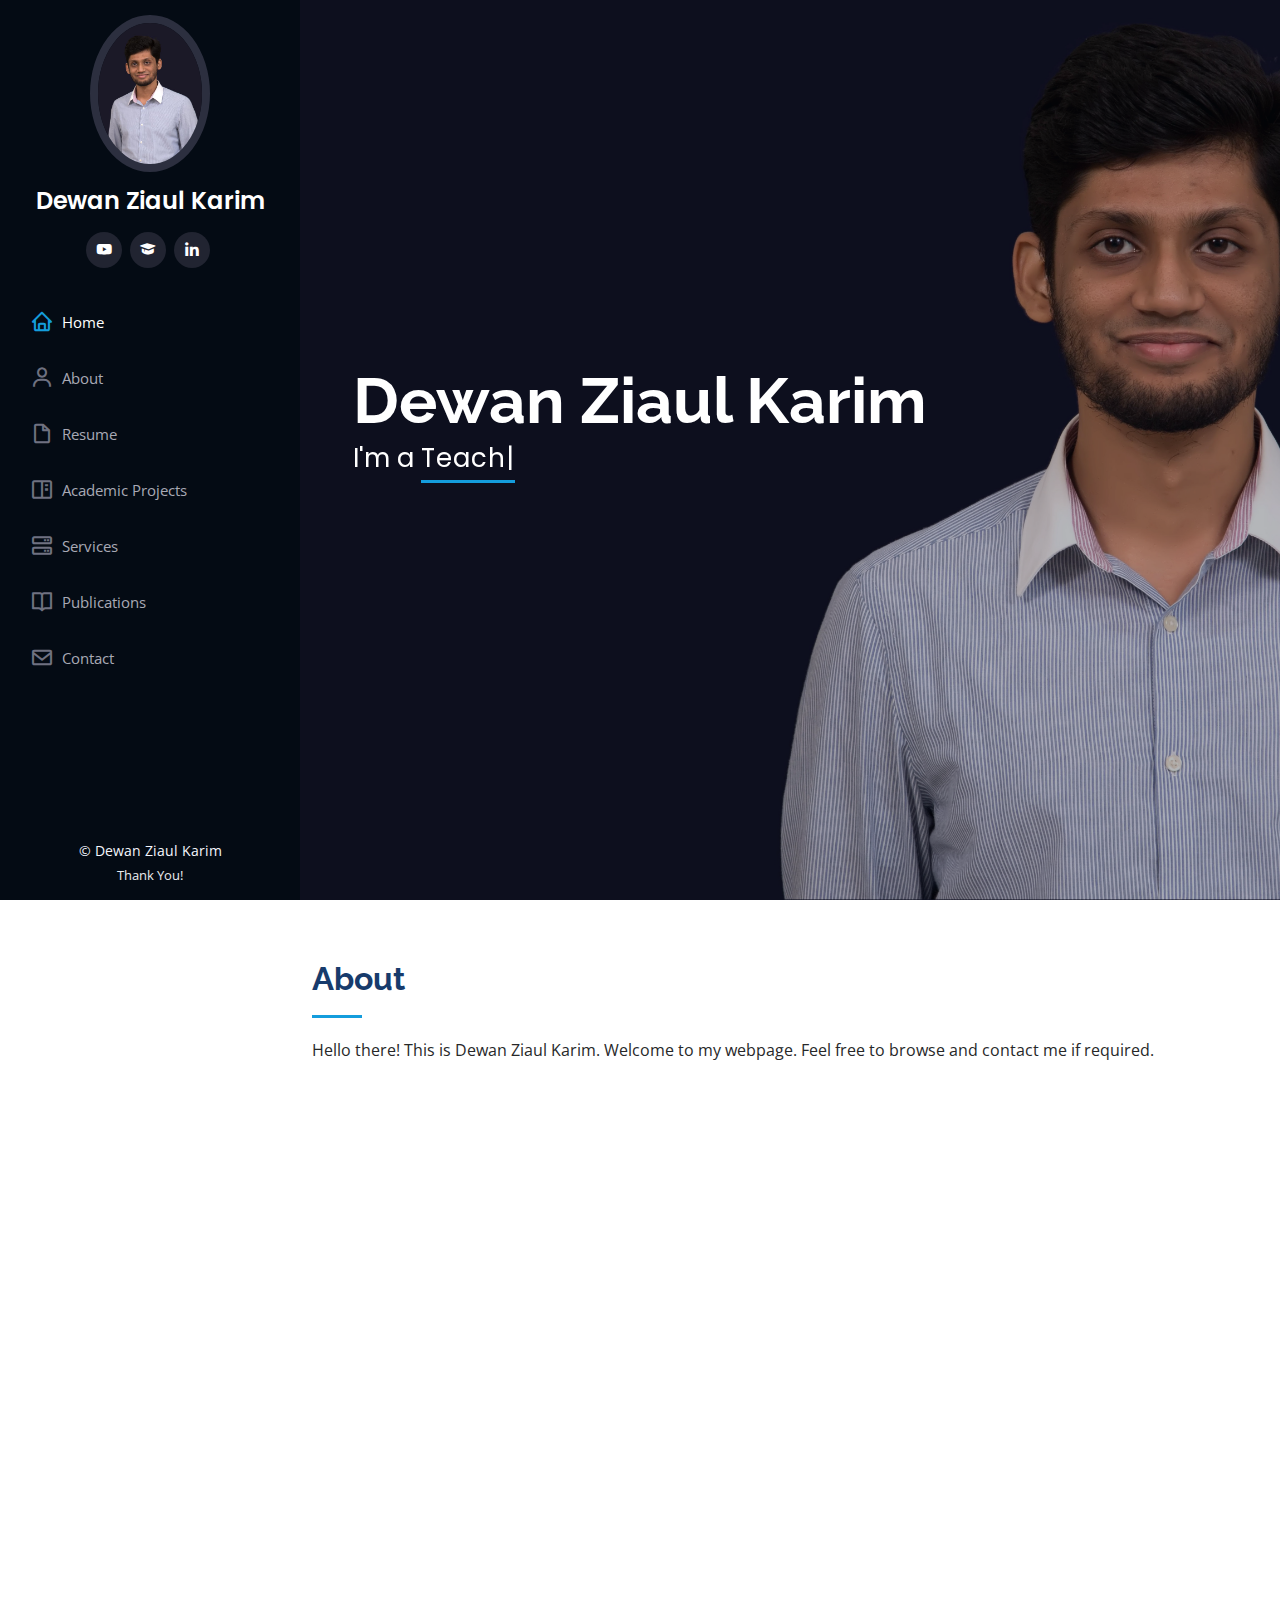
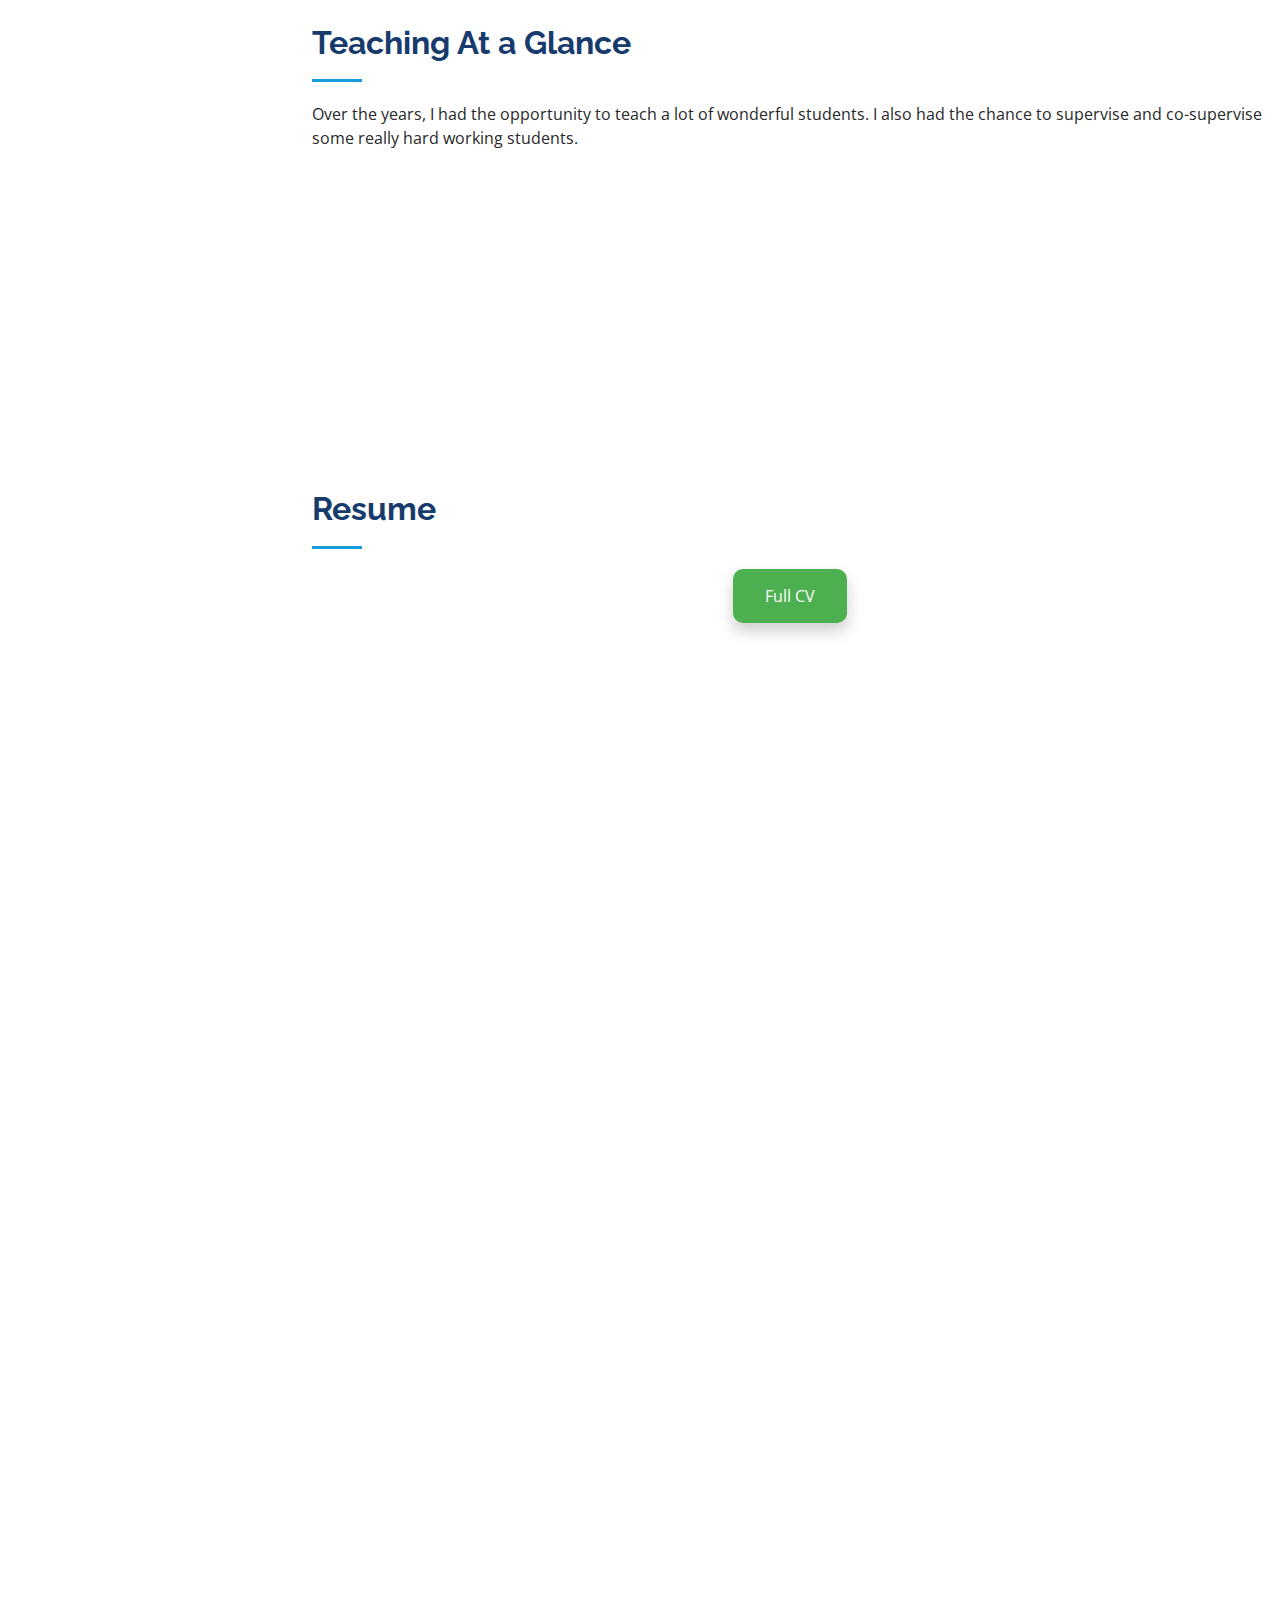
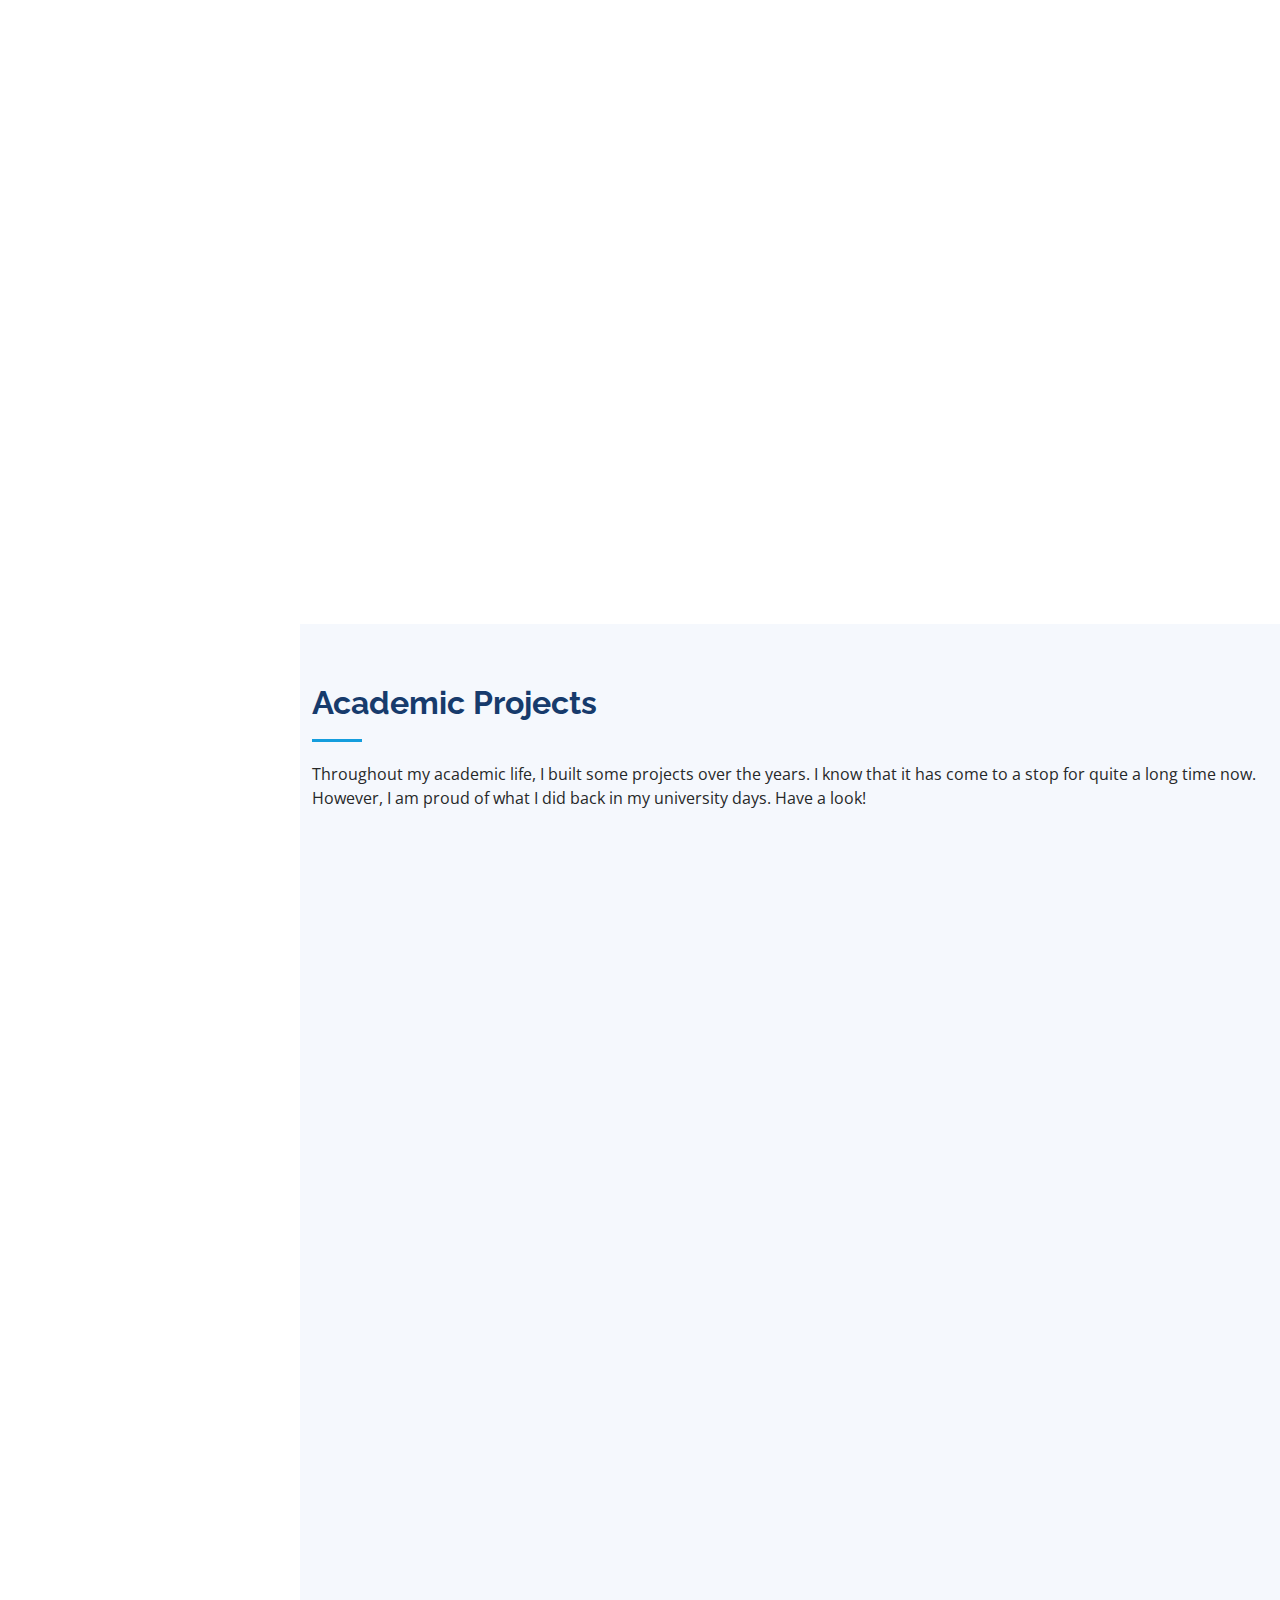
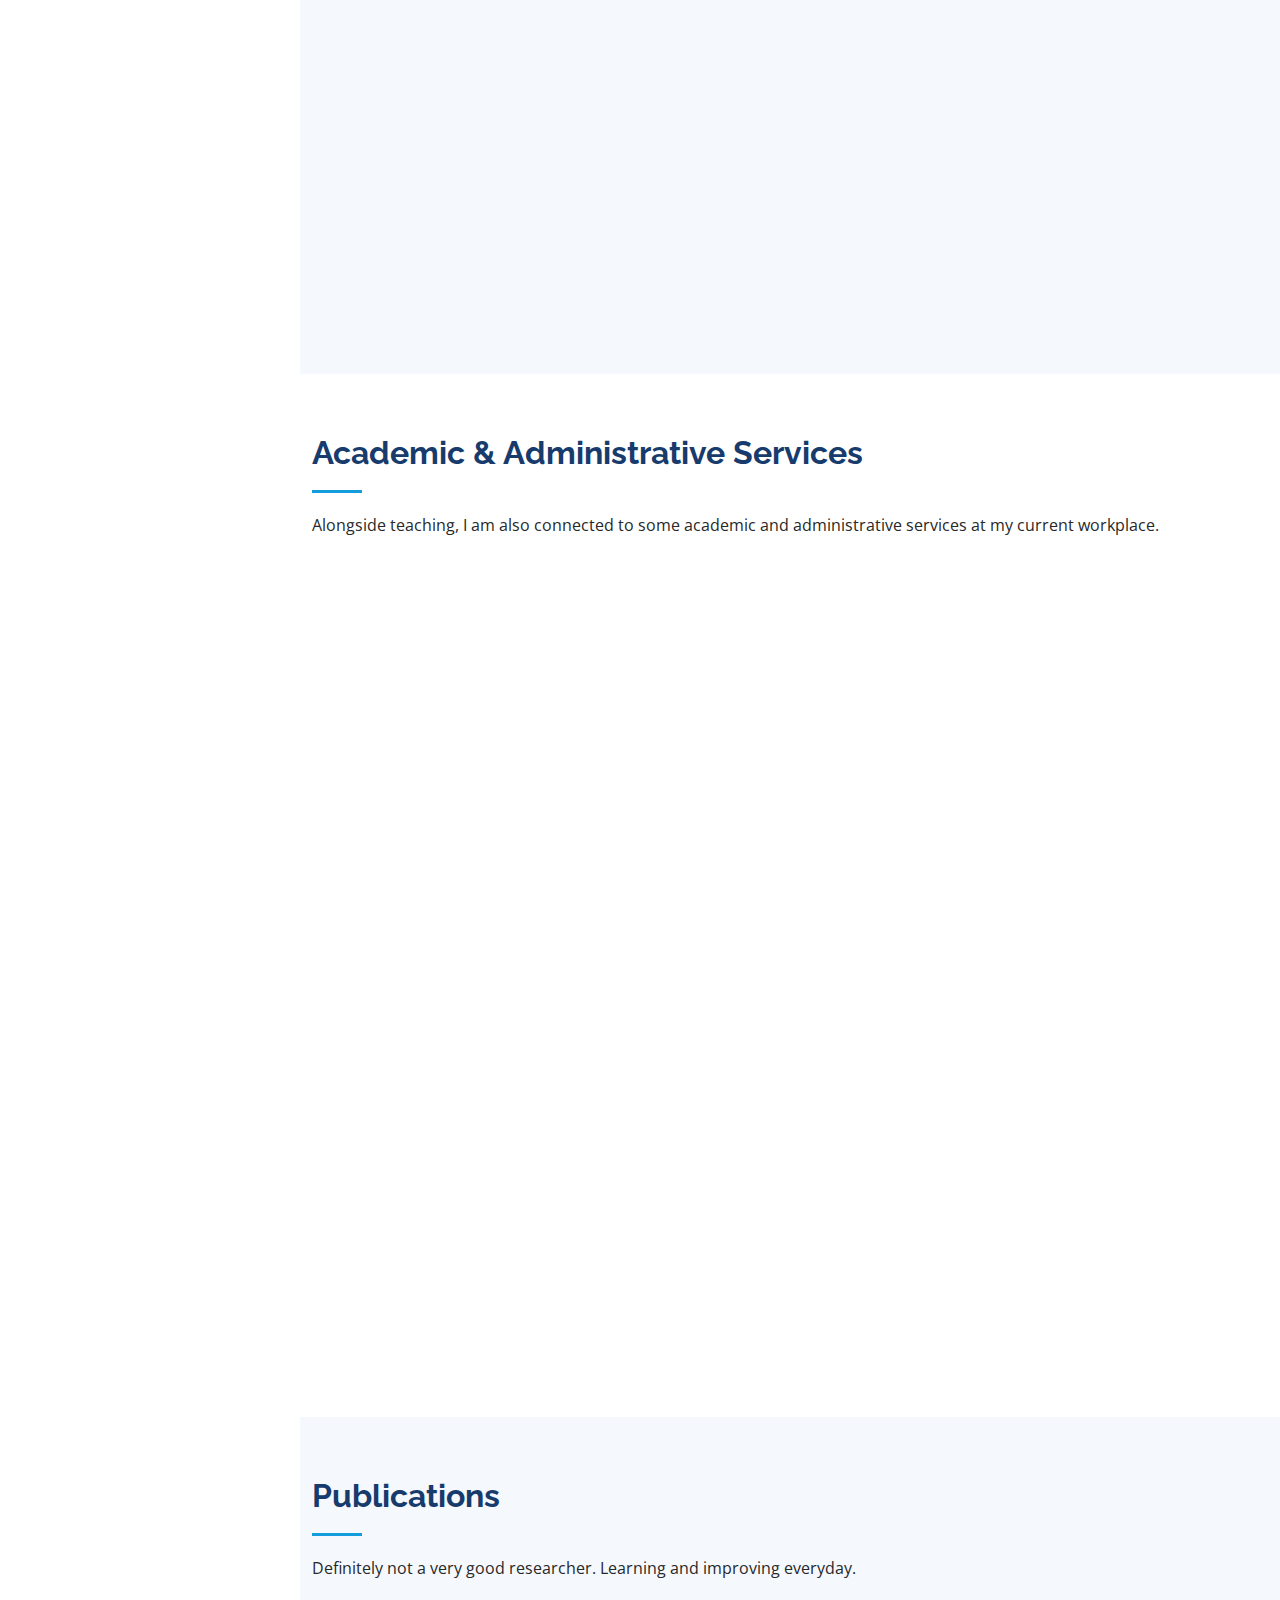
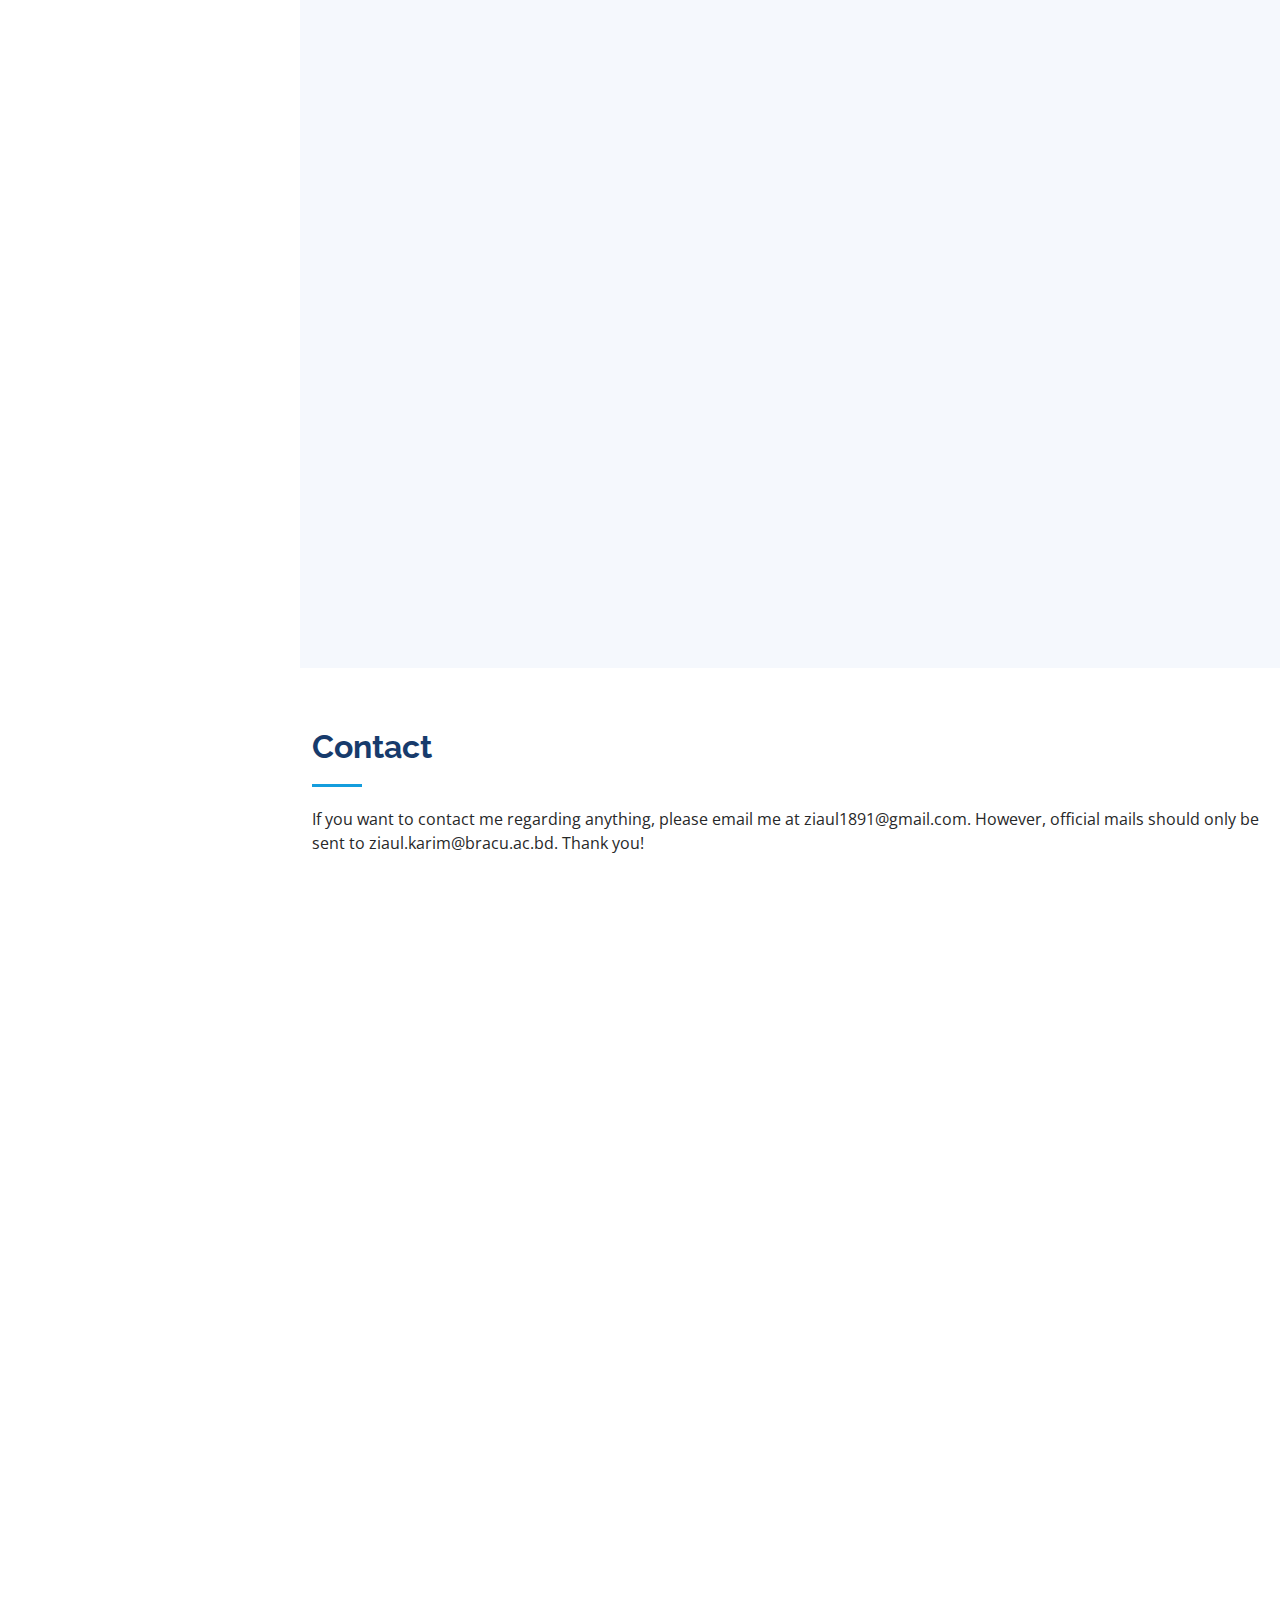
==== commit 229c3a9b: "Update index.html" ====
--- a/index.html
+++ b/index.html
@@ -79,7 +79,7 @@
   <section id="hero" class="d-flex flex-column justify-content-center align-items-center">
     <div class="hero-container" data-aos="fade-in">
       <h1>Dewan Ziaul Karim</h1>
-      <p>I'm <span class="typed" data-typed-items="Teacher, Educator, Researcher, Coordinator"></span></p>
+      <p>I'm a <span class="typed" data-typed-items="Teacher, Educator, Researcher, Coordinator"></span></p>
     </div>
   </section><!-- End Hero -->
 
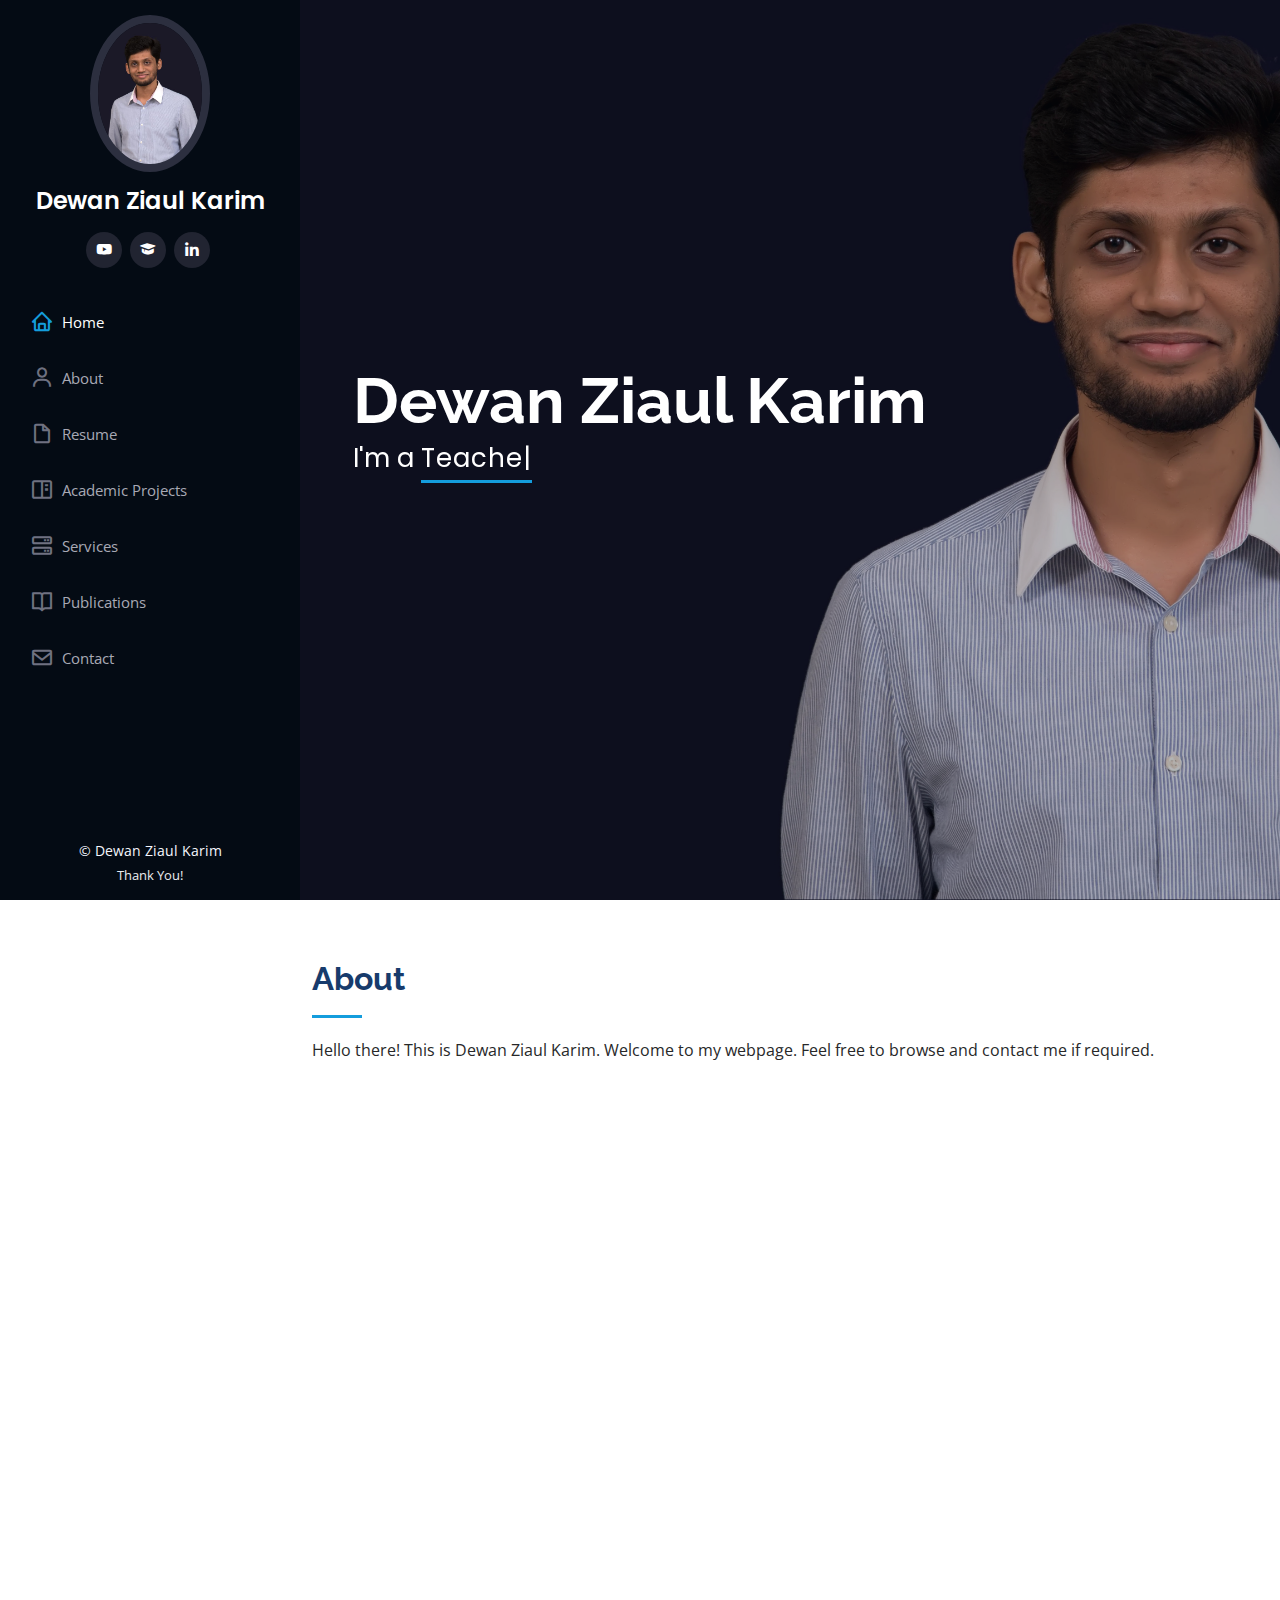
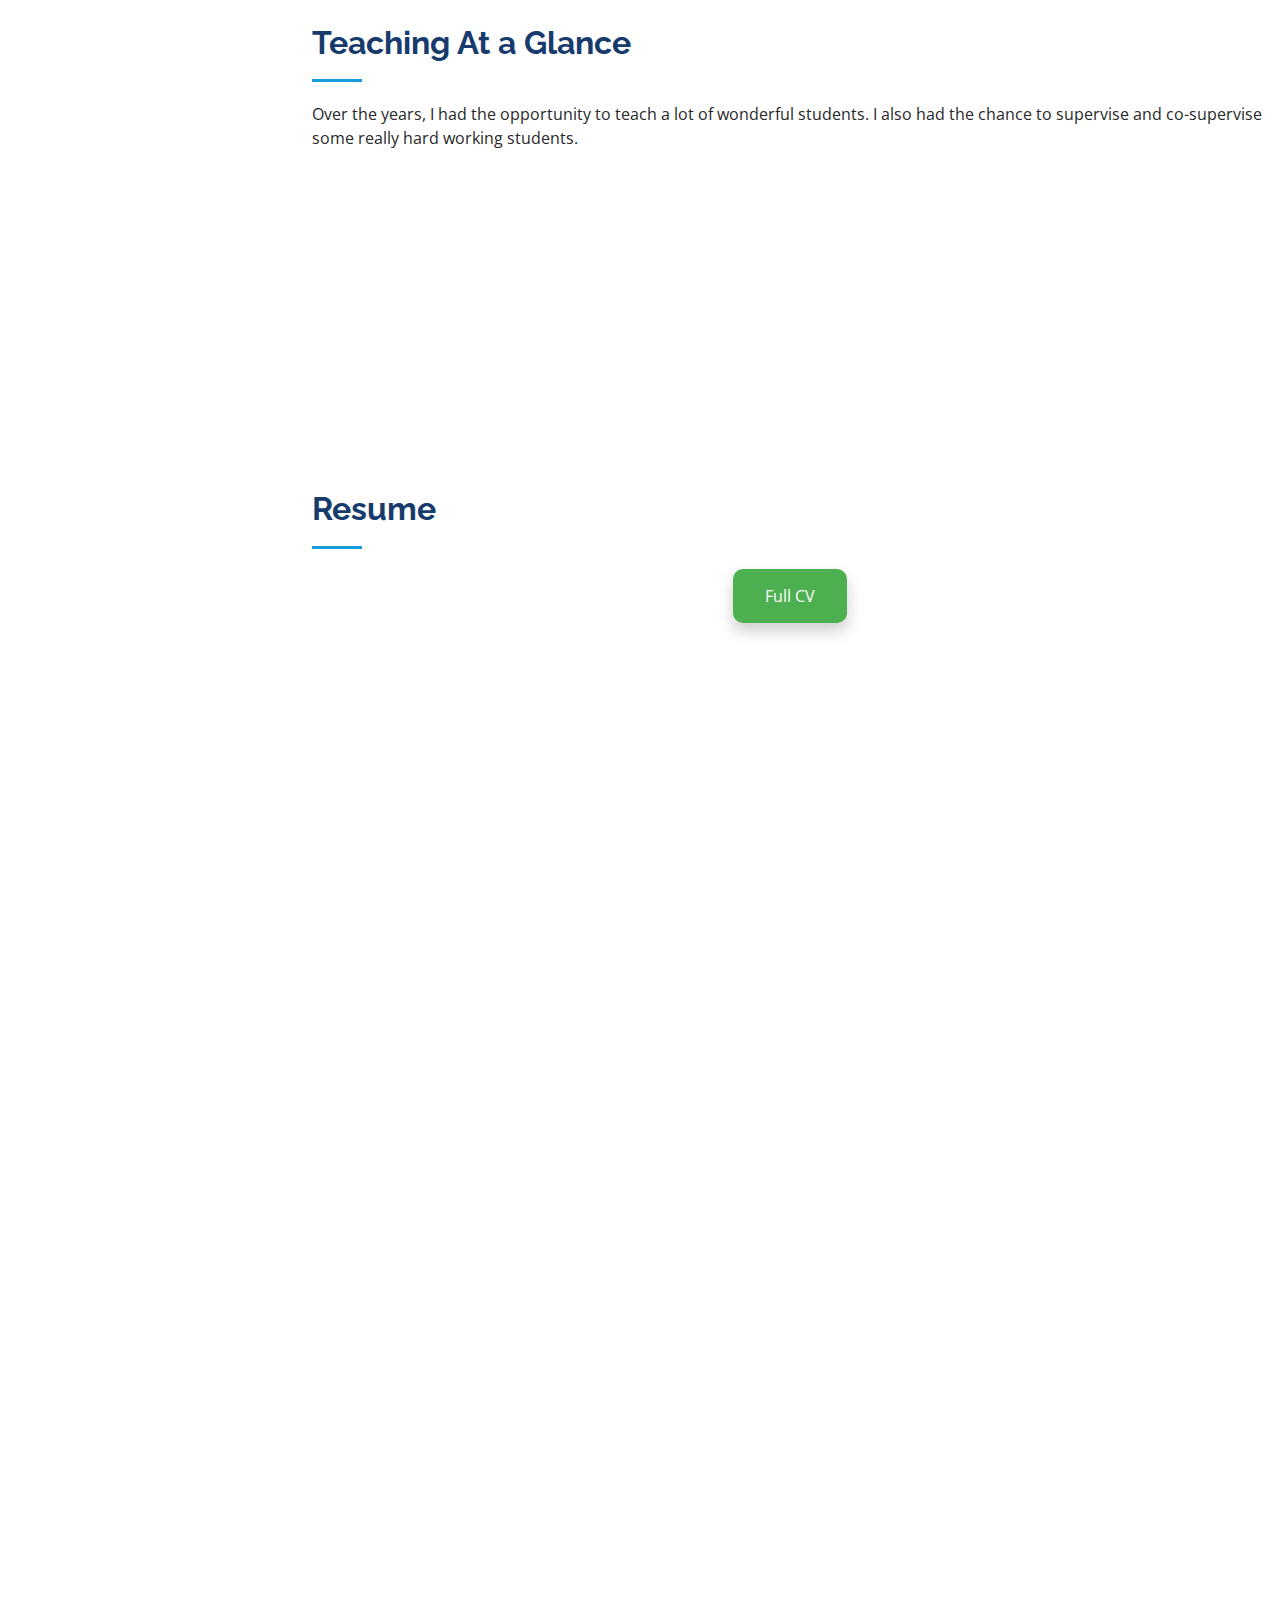
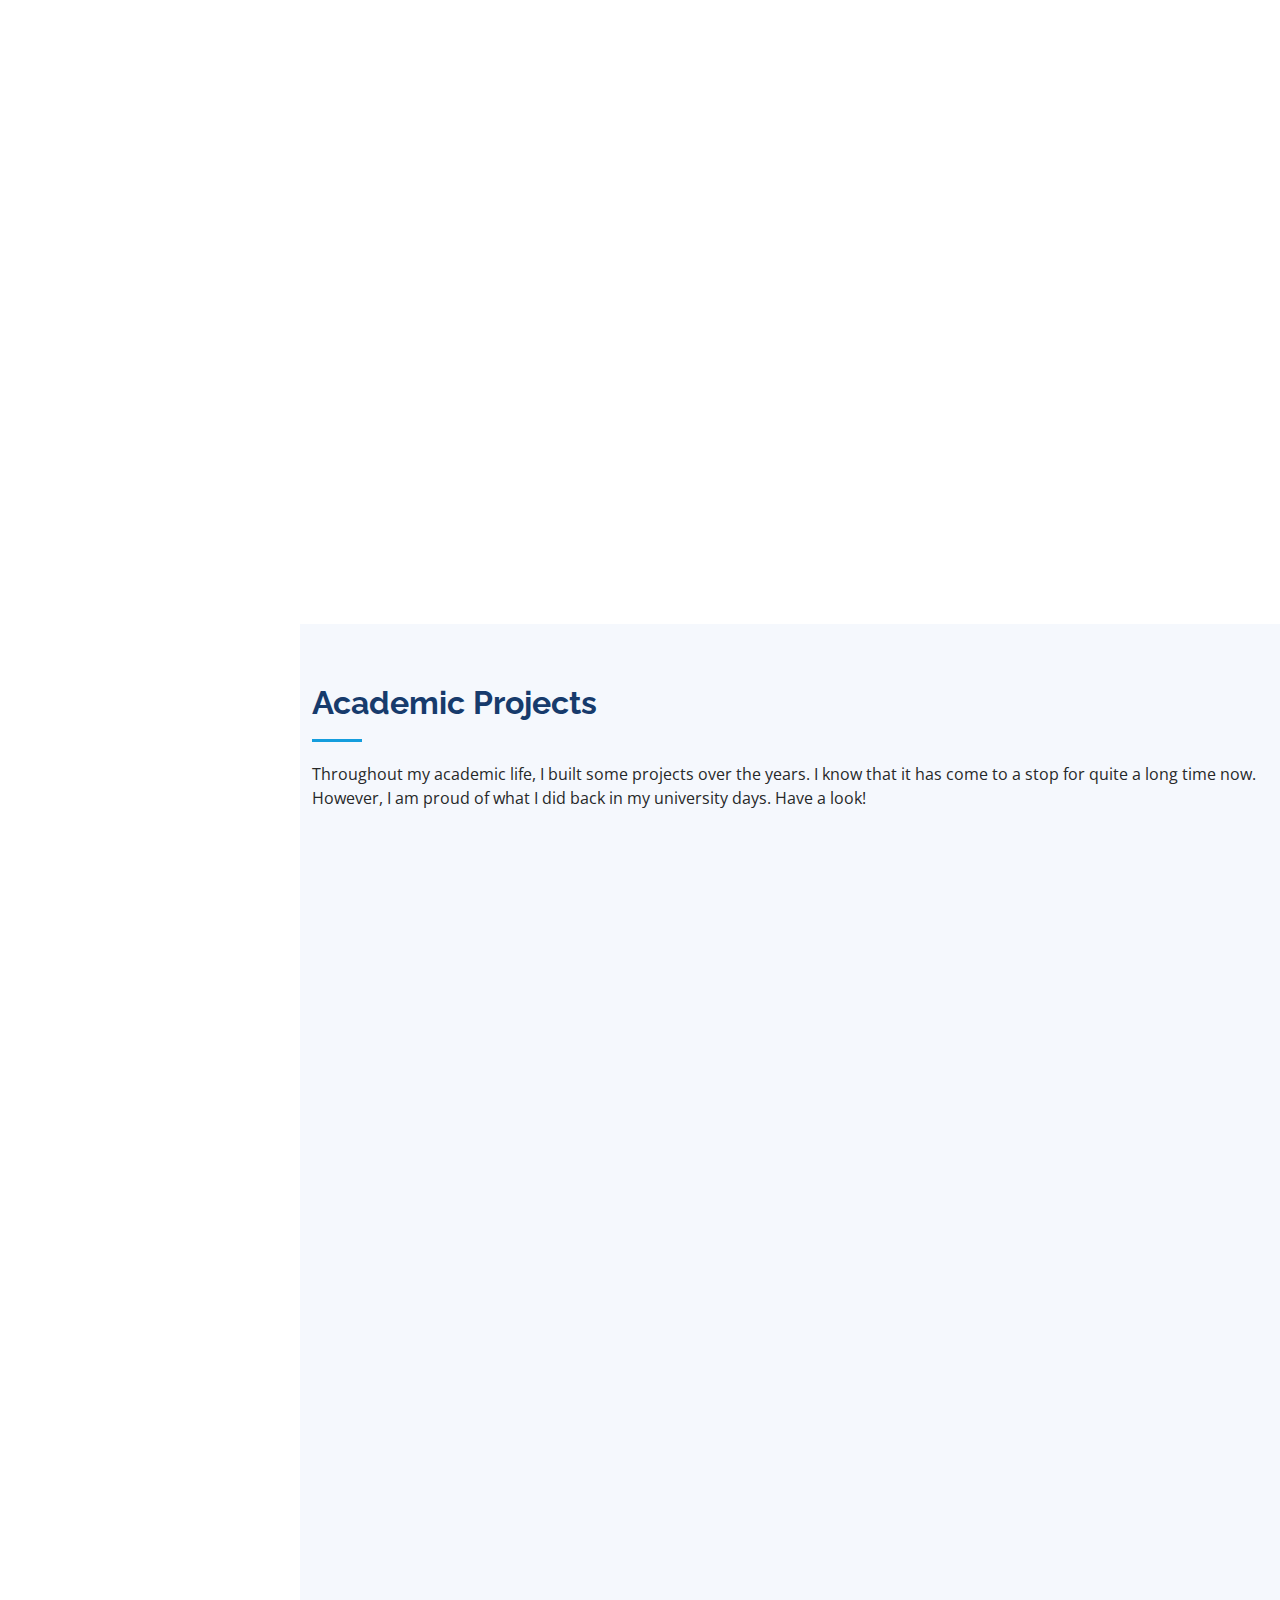
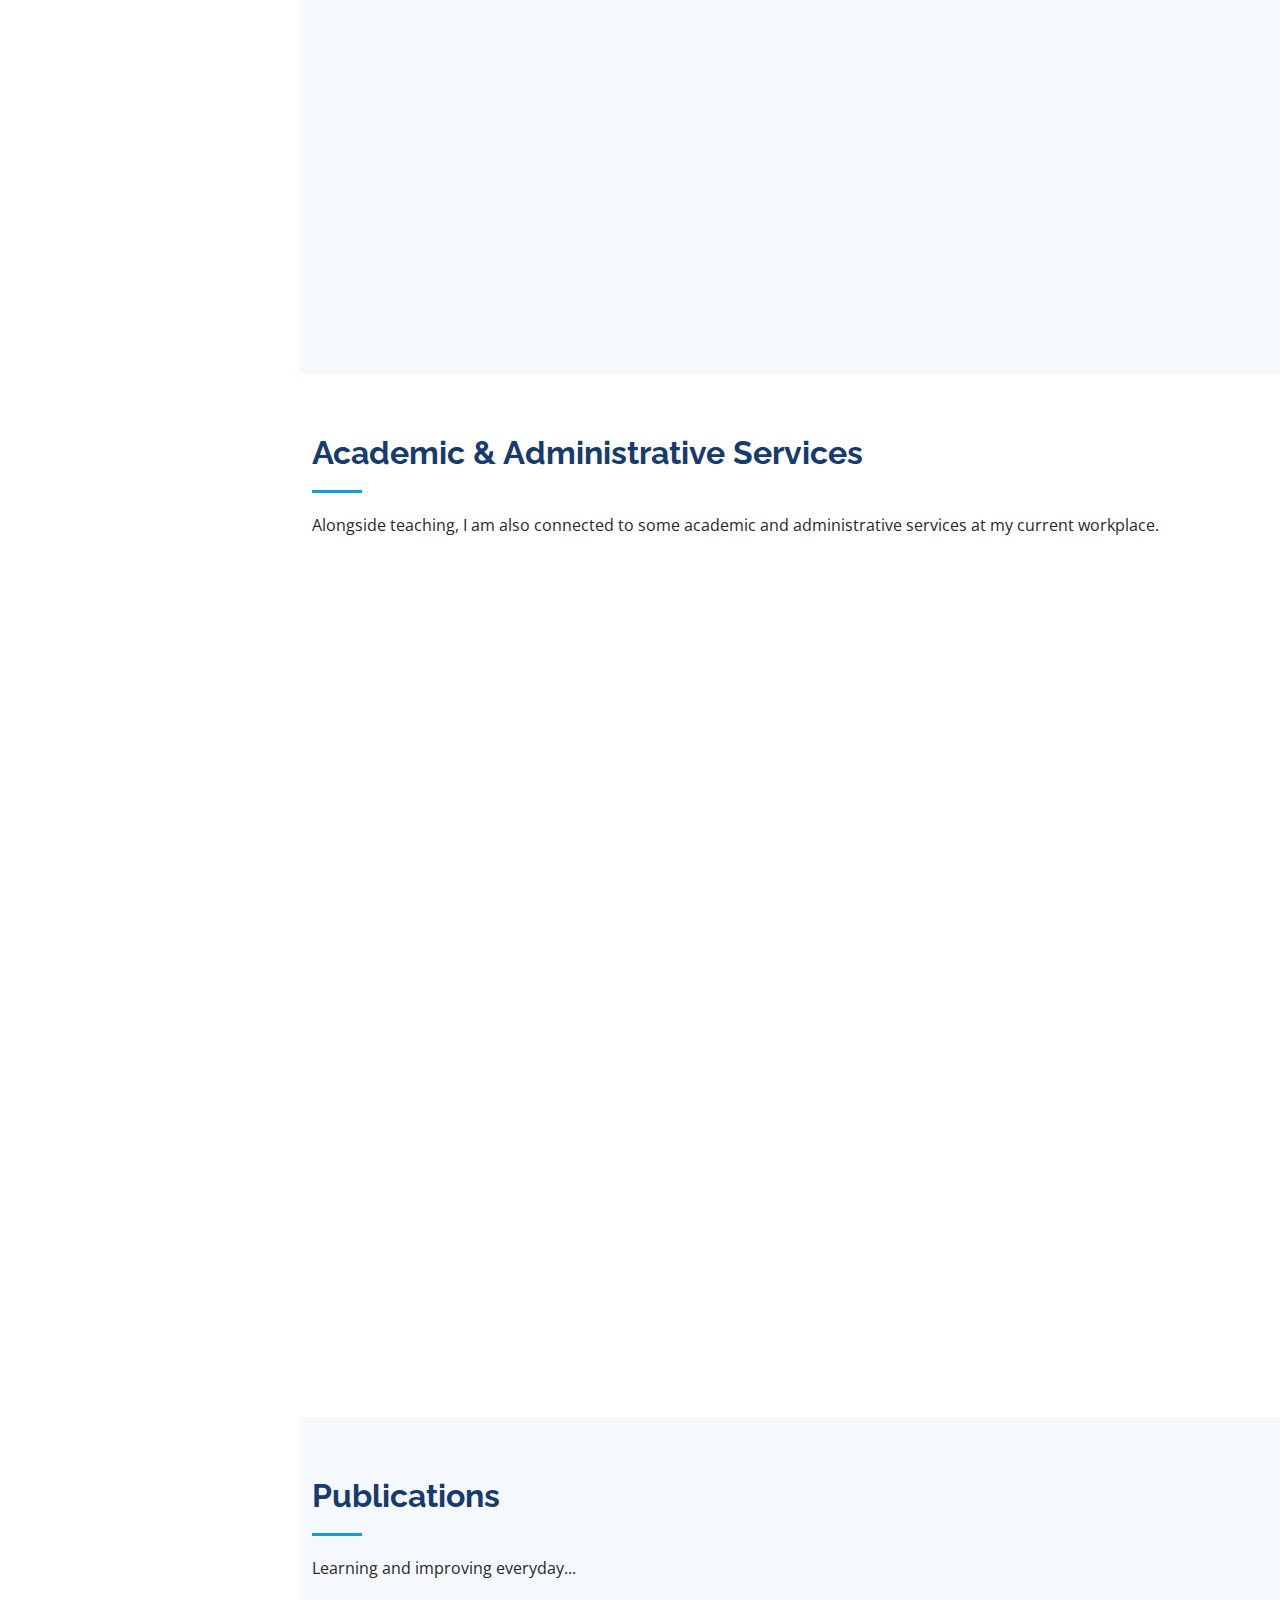
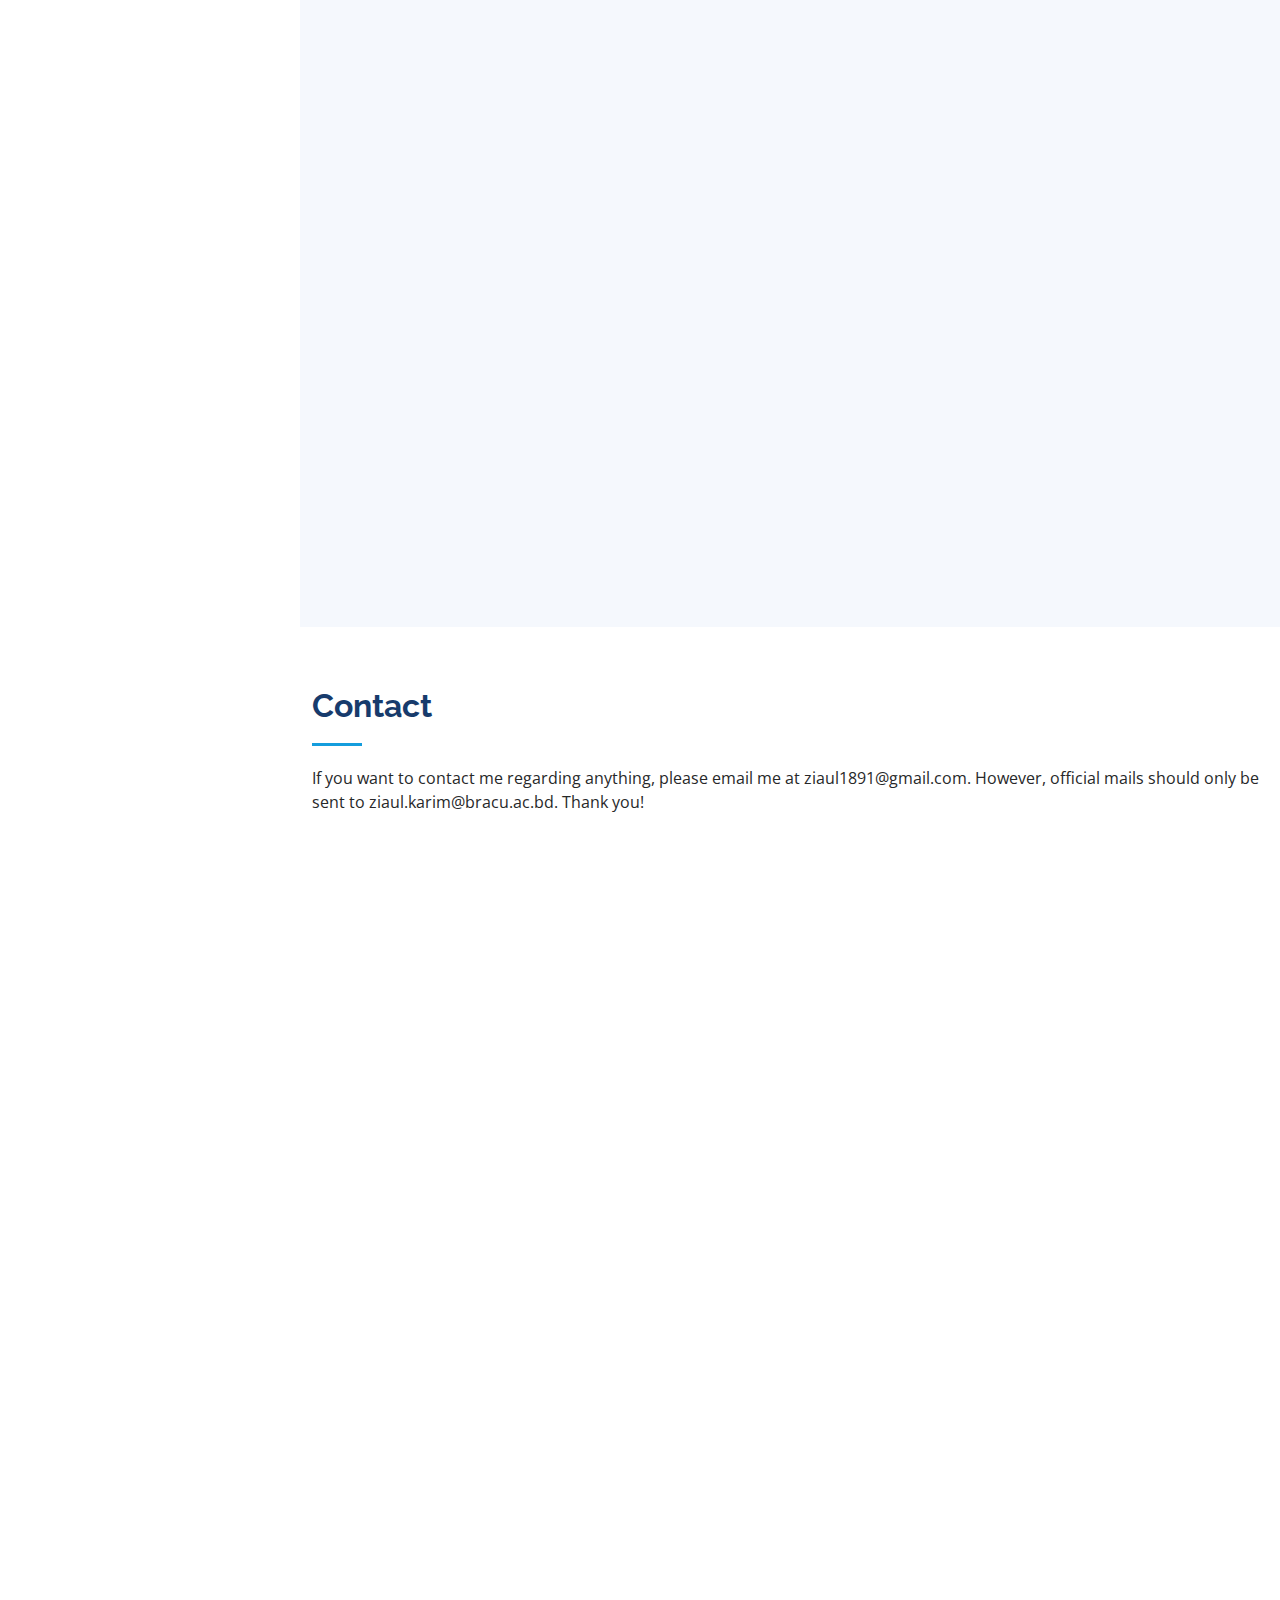
==== commit c40dd28a: "Update index.html" ====
--- a/index.html
+++ b/index.html
@@ -593,7 +593,7 @@
 
         <div class="section-title">
           <h2>Publications</h2>
-          <p>Definitely not a very good researcher. Learning and improving everyday.</p>
+          <p>Learning and improving everyday...</p>
         </div>
 
         <div class="testimonials-slider swiper" data-aos="fade-up" data-aos-delay="100">
@@ -602,69 +602,61 @@
             <div class="swiper-slide">
               <div class="testimonial-item" data-aos="fade-up">
                 <p align="">
-                  <b>Dewan Ziaul Karim</b>, Tasfia Anika Bushra, Muntasir Mahmud Saif, "<b>PestDetector: A Deep Convolutional Neural Network to Detect Jute Pests</b>", accepted and waiting to be published in Proc. of the 4th International Conference on Sustainable Technologies for Industry 4.0 (STI), 2022.
-                </p>
-                <div class="zoom">
-                <a href="https://www.google.com"><img src="assets/img/testimonials/testimonials-1.png" class="testimonial-img"></a></div>
-                <h3>Click to read</h3>
-                <a href=""><h4>PDF Download</h4></a>
+                Dewan Ziaul Karim, Tasfia Anika Bushra, Shoaib Ahmed Dipu, Md Humaion Kabir Mehedi, Annajiat Alim Rasel, “A Deep Learning Based Approach for Gastrointestinal Disease Detection with XAI”, waiting to be published in Proc. of the 20th ACS/IEEE International Conference on Computer Systems and Applications (AICCSA), 2023.                </p>
+                <div class="zoom">
+                <a href=""><img src="assets/img/testimonials/testimonials-1.png" class="testimonial-img"></a></div>
+                <h3>Accepted, not Published yet</h3>
               </div>
             </div><!-- End testimonial item -->
 
             <div class="swiper-slide">
               <div class="testimonial-item" data-aos="fade-up" data-aos-delay="100">
                 <p align="">
+                Dewan Ziaul Karim, Tasfia Anika Bushra, Muntasir Mahmud Saif, “PestDetector: A Deep Convolutional Neural Network to Detect Jute Pests”, in Proc. of the 4th International Conference on Sustainable Technologies for Industry 4.0 (STI), pp. 1-6, 2022.                 
+                </p>
+                <div class="zoom">
+                <a href="https://ieeexplore.ieee.org/abstract/document/10103326/"><img src="assets/img/testimonials/testimonials-1.png" class="testimonial-img"></a></div>
+                <h3>Click to read</h3>
+                
+              </div>
+            </div><!-- End testimonial item -->
+
+            <div class="swiper-slide">
+              <div class="testimonial-item" data-aos="fade-up" data-aos-delay="200">
+                <p align="">
                   
-                  Muntasir Mahmud Saif, <b>Dewan Ziaul Karim</b>, Rafeed Bin Akbar, Mohammed Arman Khan, Tanvir Badsha, Sadman Sakib, "<b>SZR5: A Modern Technique to Detect Potholes using Convolution Neural Network</b>", accepted and waiting to be published in Proc. of the 9th IEEE Asia-Pacific Conference on Computer Science and Data Engineering (CSDE), 2022.
+                 Dewan Ziaul Karim, Tasfia Anika Bushra, ”Detecting Lung Cancer from Histopathological Images Using Convolution Neural Network”, in Proc. of TENCON 2021-2021 IEEE Region 10 Conference (TENCON), pp. 626-631, 2021.
                  
                 </p>
                 <div class="zoom">
-                <a href="https://www.google.com"><img src="assets/img/testimonials/testimonials-1.png" class="testimonial-img"></a></div>
-                <h3>Click to read</h3>
-                <a href=""><h4>PDF Download</h4></a>
-              </div>
-            </div><!-- End testimonial item -->
-
-            <div class="swiper-slide">
-              <div class="testimonial-item" data-aos="fade-up" data-aos-delay="200">
+                <a href="https://ieeexplore.ieee.org/abstract/document/9707242/"><img src="assets/img/testimonials/testimonials-1.png" class="testimonial-img"></a></div>
+                <h3>Click to read</h3>
+              </div>
+            </div><!-- End testimonial item -->
+
+            <div class="swiper-slide">
+              <div class="testimonial-item" data-aos="fade-up" data-aos-delay="300">
                 <p align="">
                   
-                  Shihab Uddin Sikder, Md. Shafiul Muslebeen,<b>Dewan Ziaul Karim</b>, Ramkrishna Saha, Tasfia Anika Bushra, "<b>OkkhorNet: A Deep Convolutional Neural Network to Classify Bengali Handwritten Characters</b>", accepted and waiting to be published in Proc. of the 9th IEEE Asia-Pacific Conference on Computer Science and Data Engineering (CSDE), 2022.
-
-                 
-                </p>
-                <div class="zoom">
-                <a href="https://www.google.com"><img src="assets/img/testimonials/testimonials-1.png" class="testimonial-img"></a></div>
-                <h3>Click to read</h3>
-                <a href=""><h4>PDF Download</h4></a>
-              </div>
-            </div><!-- End testimonial item -->
-
-            <div class="swiper-slide">
-              <div class="testimonial-item" data-aos="fade-up" data-aos-delay="300">
-                <p align="">
-                  
-                  Kazi Kamruzzaman Rabbi, Akram Hossain, Pranto Dev, Aninda Sadman, <b>Dewan Ziaul Karim</b>, Annajiat Alim Rasel, "<b>KDANet: Handwritten Character Recognition for Bangla Language using Deep Learning</b>", in Proc. of the 25th International Conference on Computer and Information Technology (ICCIT), pp. 651-656, 2022.
-                 
-                </p>
-                <div class="zoom">
-                <a href="https://ieeexplore.ieee.org/document/10054708/"><img src="assets/img/testimonials/testimonials-1.png" class="testimonial-img"></a></div>
-                <h3>Click to read</h3>
-                <a href=""><h4>PDF Download</h4></a>
-              </div>
-            </div><!-- End testimonial item -->
-
-            <div class="swiper-slide">
-              <div class="testimonial-item" data-aos="fade-up" data-aos-delay="400">
-                <p align="">
-                
-                  Mohammad Rakibul Hasan Mahin, Waheed Moonwar, Md. Shamsul Rayhan Chy, Fahim Faisal Raf, Md. Fahim Shahriar, <b>Dewan Ziaul Karim</b>, Annajiat Alim Rasel, "<b>Interpretable Disease Classification in Plant Leaves using Deep Convolutional Neural Networks</b>", in Proc. of the 25th International Conference on Computer and Information Technology (ICCIT), pp. 645-650, 2022.
-                  
+                  Chamak Saha, Somak Saha, Dewan Ziaul Karim, “CKD-LSTM: Chronic Kidney Disease Detection using LSTM Integrated with Oversampling Technique”, waiting to be published in Proc. of the 26th International Conference on Computer and Information Technology (ICCIT), 2023.
+                </p>
+                <div class="zoom">
+                <a href=""><img src="assets/img/testimonials/testimonials-1.png" class="testimonial-img"></a></div>
+               <h3>Accepted, not Published yet</h3>
+           
+              </div>
+            </div><!-- End testimonial item -->
+
+            <div class="swiper-slide">
+              <div class="testimonial-item" data-aos="fade-up" data-aos-delay="400">
+                <p align="">
+                
+                Nazifa Mouli, Protiva Das, Munim Bin Muquith, Aurnab Biswas, MD Dilshad kabir Niloy, Md Faisal Ahmed, Dewan Ziaul Karim, “Unveiling Employee Job Satisfaction: Harnessing Deep Learning for Sentiment Analysis”, waiting to be published in Proc. of the 26th International Conference on Computer and Information Technology (ICCIT), 2023.                  
                 </p>
                 <div class="zoom">
                 <a href="https://ieeexplore.ieee.org/document/10055126/"><img src="assets/img/testimonials/testimonials-1.png" class="testimonial-img"></a></div>
-                <h3>Click to read</h3>
-                <a href=""><h4>PDF Download</h4></a>
+                <h3>Accepted, not Published yet</h3>
+          
               </div>
             </div><!-- End testimonial item -->
 
@@ -674,181 +666,351 @@
               <div class="testimonial-item" data-aos="fade-up" data-aos-delay="500">
                 <p align="">
                 
-                  Khalid Shifullah, H.M. Rakibullah, Nuzhat Islam, Hasin Raihan, Md. Ashik Iqbal, <b>Dewan Ziaul Karim</b>, Annajiat Alim Rasel, "<b>Classification of Hotel Reviews Using Sentiment Analysis and Machine Learning</b>", in Proc. of the 25th International Conference on Computer and Information Technology (ICCIT), pp. 710-715, 2022.
-                  
+                 Anisur Rahman, Faria Rahman, Tahmidul Labib, Ehteshamul Islam Uschash, Shihaba Jamal Chowdhury Adiba, Dewan Ziaul Karim, “Detection of DeepFake videos using Computer Vision and Deep Learning”, waiting to be published in Proc. of the 10th IEEE Asia-Pacific Conference on Computer Science and Data Engineering (CSDE), 2023.                  
                 </p>
                 <div class="zoom">
                 <a href="https://ieeexplore.ieee.org/document/10054884/"><img src="assets/img/testimonials/testimonials-1.png" class="testimonial-img"></a></div>
-                <h3>Click to read</h3>
-                <a href=""><h4>PDF Download</h4></a>
-              </div>
-            </div><!-- End testimonial item -->
-
-
-            <div class="swiper-slide">
-              <div class="testimonial-item" data-aos="fade-up" data-aos-delay="400">
-                <p align="">
-                
-                  Abrar Shahriar Abeed, Asif Atiq, Afra Antara Anjum, Azher Ahmed Efat, <b>Dewan Ziaul Karim</b>, "<b>BoMaCNet: A Convolutional Neural Network Model to Detect Bone Marrow Cell Cytology</b>", in Proc. of the 25th International Conference on Computer and Information Technology (ICCIT), pp. 686-691, 2022.
-                  
+               <h3>Accepted, not Published yet</h3>
+         
+              </div>
+            </div><!-- End testimonial item -->
+
+
+            <div class="swiper-slide">
+              <div class="testimonial-item" data-aos="fade-up" data-aos-delay="400">
+                <p align="">
+                
+                  Tirthendu Prosad Chakravorty, Mobashra Abeer, Shaiane Prema Baroi, Sristy Roy, Dewan Ziaul Karim, “Interpretable Violence Detection Using Separable Convolution and Bidirectional LSTM”, waiting to be published in Proc. of the 10th IEEE Asia-Pacific Conference on Computer Science and Data Engineering (CSDE), 2023.                  
                 </p>
                <div class="zoom">
                 <a href="https://ieeexplore.ieee.org/document/10054976/"><img src="assets/img/testimonials/testimonials-1.png" class="testimonial-img"></a></div>
-                <h3>Click to read</h3>
-                <a href=""><h4>PDF Download</h4></a>
-              </div>
-            </div><!-- End testimonial item -->
-
-
-
-            <div class="swiper-slide">
-              <div class="testimonial-item" data-aos="fade-up" data-aos-delay="400">
-                <p align="">
-                
-                  Md. Farhadul Islam, Sarah Zabeen, Md. Azharul Islam, Fardin Bin Rahman, Anushua Ahmed, <b>Dewan Ziaul Karim</b>, Annajiat Alim Rasel, Meem Arafat Manab, "<b>How Certain are Transformers in Image Classification: Uncertainty Analysis with Monte Carlo Dropout</b>", accepted and waiting to be published in Proc. of the 15th International Conference on Machine Vision (ICMV), 2022.
-                  
+               <h3>Accepted, not Published yet</h3>
+          
+              </div>
+            </div><!-- End testimonial item -->
+
+
+
+            <div class="swiper-slide">
+              <div class="testimonial-item" data-aos="fade-up" data-aos-delay="400">
+                <p align="">
+                
+                 Mohammad Muhibur Rahman, Anushua Ahmed, Mutasim Husain Khan, Mohammad Rakibul Hasan Mahin, Fahmid Bin Kibria, Dewan Ziaul Karim, Mohammad Kaykobad, “CNN vs Transformer Variants: Malware Classification Using Binary Malware Images”, waiting to be published in Proc. of the IEEE International Conference on Communication, Networks and Satellite (COMNETSAT), 2023.                  
                 </p>
                <div class="zoom">
                 <a href="https://www.google.com"><img src="assets/img/testimonials/testimonials-1.png" class="testimonial-img"></a></div>
-                <h3>Click to read</h3>
-                <a href=""><h4>PDF Download</h4></a>
-              </div>
-            </div><!-- End testimonial item -->
-
-
-
-            <div class="swiper-slide">
-              <div class="testimonial-item" data-aos="fade-up" data-aos-delay="400">
-                <p align="">
-                
-                  Albi, T.R., Rafi, M.N., Bushra, T.A. and <b>Dewan Ziaul Karim</b>, 2022, February. "<b>Diabetes Complication Prediction using Deep Learning-Based Analytics</b>". in Proc. of the 2nd International Conference on Advancement in Electrical and Electronic Engineering (ICAEEE), pp. 1-6, 2022.
+                <h3>Accepted, not Published yet</h3>
+               
+              </div>
+            </div><!-- End testimonial item -->
+
+
+
+            <div class="swiper-slide">
+              <div class="testimonial-item" data-aos="fade-up" data-aos-delay="400">
+                <p align="">
+                
+                  Tirthendu Prosad Chakravorty, Mobashra Abeer, Shaiane Prema Baroi, Sristy Roy, Dewan Ziaul Karim, “Spatial Feature Based Violence Detection Using Convolutional Neural Network”, in Proc. of the IEEE International Conference on Artificial Intelligence in Engineering and Technology (IICAIET), pp. 141-145, 2023.                  
+                </p>
+                <div class="zoom">
+                <a href="https://ieeexplore.ieee.org/abstract/document/10291749/"><img src="assets/img/testimonials/testimonials-1.png" class="testimonial-img"></a></div>
+                <h3>Click to read</h3>
+          
+              </div>
+            </div><!-- End testimonial item -->
+
+
+
+            <div class="swiper-slide">
+              <div class="testimonial-item" data-aos="fade-up" data-aos-delay="400">
+                <p align="">
+                
+                  Rehanul Ahmed, Md Mahidul Haque, Somak Saha, Chamak Saha, Mayurakshmi Dutta, Dewan Ziaul Karim, Moin Mostakim, Annajiat Alim Rasel, “Fresh or Stale: Leveraging Deep Learning to Detect Freshness of Fruits and Vegetables”, in Proc. of the 3rd International Conference on Electrical, Computer, Communications and Mechatronics Engineering (ICECCME), pp. 1-6, 2023.
                   
                 </p>
                 <div class="zoom">
-                <a href="https://ieeexplore.ieee.org/document/9836401/"><img src="assets/img/testimonials/testimonials-1.png" class="testimonial-img"></a></div>
-                <h3>Click to read</h3>
-                <a href=""><h4>PDF Download</h4></a>
-              </div>
-            </div><!-- End testimonial item -->
-
-
-
-            <div class="swiper-slide">
-              <div class="testimonial-item" data-aos="fade-up" data-aos-delay="400">
-                <p align="">
-                
-                  Rahman, A.I., Bhuiyan, S., Reza, Z.H., Zaheen, J., Khan, T.A.N. and <b>Dewan Ziaul Karim</b>, 2022, March. "<b>Intracranial Hemorrhage Detection on CT Scan Images using Transfer Learning Approach of Convolutional Neural Network</b>". in Proc. of the 2nd International Conference on Computing Advancements (ICCA), (pp. 171-177), 2022.
+                <a href="https://ieeexplore.ieee.org/abstract/document/10252295/"><img src="assets/img/testimonials/testimonials-1.png" class="testimonial-img"></a></div>
+                <h3>Click to read</h3>
+              
+              </div>
+            </div><!-- End testimonial item -->
+
+            <div class="swiper-slide">
+              <div class="testimonial-item" data-aos="fade-up" data-aos-delay="400">
+                <p align="">
+                
+                  Oyshik Ahmed Aadi, Md Meghdad Hossain Akash, Asif Hossain, Fahim Ishraq, Abdullah Al Fahim, Dewan Ziaul Karim, “CellIdentifier: Classification of Peripheral Blood Cell Images using Deep Learning”, in Proc. of the 3rd International Conference on Electrical, Computer, Communications and Mechatronics Engineering (ICECCME), pp. 1-6, 2023.
                   
                 </p>
                 <div class="zoom">
-                <a href="https://dl.acm.org/doi/abs/10.1145/3542954.3542980"><img src="assets/img/testimonials/testimonials-1.png" class="testimonial-img"></a></div>
-                <h3>Click to read</h3>
-                <a href=""><h4>PDF Download</h4></a>
-              </div>
-            </div><!-- End testimonial item -->
-
-            <div class="swiper-slide">
-              <div class="testimonial-item" data-aos="fade-up" data-aos-delay="400">
-                <p align="">
-                
-                  <b>Dewan Ziaul Karim</b>, Tasfia Anika Bushra, "<b>Detecting Lung Cancer from Histopathological Images
-                  Using Convolution Neural Network</b>", in Proc. of TENCON 2021-2021 IEEE Region 10 Conference
-                  (TENCON), pp. 1-6, 2021.
+                <a href="https://ieeexplore.ieee.org/abstract/document/10253397/"><img src="assets/img/testimonials/testimonials-1.png" class="testimonial-img"></a></div>
+                <h3>Click to read</h3>
+                
+              </div>
+            </div><!-- End testimonial item -->
+
+
+
+            <div class="swiper-slide">
+              <div class="testimonial-item" data-aos="fade-up" data-aos-delay="400">
+                <p align="">
+                
+                  Mohammad Yasin Arefin, Rawhatur Rabbi, Iffat Fahmida Turna, Zahra Zannat, Dewan Ziaul Karim, “Lightweight Custom CNNs Take on Corn Leaf Disease: Deep Learning for Plant Pathology”, in Proc. of the 3rd International Conference on Electrical, Computer, Communications and Engineering (ICECCME), pp. 1-6, 2023.
                   
                 </p>
                 <div class="zoom">
-                <a href="https://ieeexplore.ieee.org/document/9707242/"><img src="assets/img/testimonials/testimonials-1.png" class="testimonial-img"></a></div>
-                <h3>Click to read</h3>
-                <a href=""><h4>PDF Download</h4></a>
-              </div>
-            </div><!-- End testimonial item -->
-
-
-
-            <div class="swiper-slide">
-              <div class="testimonial-item" data-aos="fade-up" data-aos-delay="400">
-                <p align="">
-                
-                  Arpita Dhar, Likhan Biswas, Prima Acharjee, Shemonti Ahmed, Abida Sultana, <b>Dewan Ziaul
-                  Karim</b>, Mohammad Zavid Parvez, "<b>DFCatcher: A Deep CNN Model to Identify Deepfake Face
-                  Images</b>", in Proc. of TENCON 2021-2021 IEEE Region 10 Conference (TENCON), pp. 1-6, 2021.
+                <a href="https://ieeexplore.ieee.org/abstract/document/10252315/"><img src="assets/img/testimonials/testimonials-1.png" class="testimonial-img"></a></div>
+                <h3>Click to read</h3>
+               
+              </div>
+            </div><!-- End testimonial item -->
+
+
+
+
+            <div class="swiper-slide">
+              <div class="testimonial-item" data-aos="fade-up" data-aos-delay="400">
+                <p align="">
+                
+                  Shah Imran, Zarif Sadman, Abidul Islam, Dewan Ziaul Karim, “Enhanced Yoga Posture Detection using Deep Learning and Ensemble Modeling”, in Proc. of the 3rd International Conference on Electrical, Computer, Communications and Mechatronics Engineering (ICECCME), pp. 1-6, 2023.
                   
                 </p>
                 <div class="zoom">
-                <a href="https://ieeexplore.ieee.org/document/9707314/"><img src="assets/img/testimonials/testimonials-1.png" class="testimonial-img"></a></div>
-                <h3>Click to read</h3>
-                <a href=""><h4>PDF Download</h4></a>
-              </div>
-            </div><!-- End testimonial item -->
-
-
-
-
-            <div class="swiper-slide">
-              <div class="testimonial-item" data-aos="fade-up" data-aos-delay="400">
-                <p align="">
-                
-                  Md. Afif Al Mamun, <b>Dewan Ziaul Karim</b>, Subroto Nag Pinku, Tasfia Anika Bushra, "<b>TLNet:
-                  A Deep CNN model for Prediction of Tomato Leaf Diseases</b>", in Proc. of the 23rd International
-                  Conference of Computer and Information Technology (ICCIT), pp. 1-6, 2020.
+                <a href="https://ieeexplore.ieee.org/abstract/document/10252764/"><img src="assets/img/testimonials/testimonials-1.png" class="testimonial-img"></a></div>
+                <h3>Click to read</h3>
+           
+              </div>
+            </div><!-- End testimonial item -->
+
+
+
+            <div class="swiper-slide">
+              <div class="testimonial-item" data-aos="fade-up" data-aos-delay="400">
+                <p align="">
+                
+                  Dibash Dey, Umme Sabiha Shama, MD Akash, Dewan Ziaul Karim, “Automatic Waste Classification System using Deep Leaning Techniques”, in Proc. of the 3rd International Conference on Electrical, Computer, Communications and Mechatronics Engineering (ICECCME), pp. 1-6, 2023.
                   
                 </p>
                 <div class="zoom">
-                <a href="https://ieeexplore.ieee.org/document/9392664/"><img src="assets/img/testimonials/testimonials-1.png" class="testimonial-img"></a></div>
-                <h3>Click to read</h3>
-                <a href=""><h4>PDF Download</h4></a>
-              </div>
-            </div><!-- End testimonial item -->
-
-
-
-            <div class="swiper-slide">
-              <div class="testimonial-item" data-aos="fade-up" data-aos-delay="400">
-                <p align="">
-                
-                  Md. Al-Amin, <b>Dewan Ziaul Karim</b>, Tasfia Anika Bushra, "<b>Prediction of Rice Disease from Leaves
-                  using Deep Convolution Neural Network towards a Digital Agricultural System</b>", in Proc. of the 22nd
-                  International Conference of Computer and Information Technology (ICCIT), pp. 1-5, 2019.
+                <a href="https://ieeexplore.ieee.org/abstract/document/10252235/"><img src="assets/img/testimonials/testimonials-1.png" class="testimonial-img"></a></div>
+                <h3>Click to read</h3>
+
+              </div>
+            </div><!-- End testimonial item -->
+
+
+            <div class="swiper-slide">
+              <div class="testimonial-item" data-aos="fade-up" data-aos-delay="400">
+                <p align="">
+                
+                  Md Farhadul Islam, Sarah Zabeen, Fardin Bin Rahman, Md Azharul Islam, Fahmid Bin Kibria, Meem Arafat Manab, Dewan Ziaul Karim, Annajiat Alim Rasel, “Exploring Node Classification Uncertainty in Graph Neural Networks”, in Proc. of the ACM Southeast Conference, pp. 186-190, 2023.
                   
                 </p>
                 <div class="zoom">
-                <a href="https://ieeexplore.ieee.org/document/9038229/"><img src="assets/img/testimonials/testimonials-1.png" class="testimonial-img"></a></div>
-                <h3>Click to read</h3>
-                <a href=""><h4>PDF Download</h4></a>
-              </div>
-            </div><!-- End testimonial item -->
-
-
-            <div class="swiper-slide">
-              <div class="testimonial-item" data-aos="fade-up" data-aos-delay="400">
-                <p align="">
-                
-                  Nafis Neehal, <b>Dewan Ziaul Karim</b>, Sejuti Banik, Tasfia Anika, "<b>Runtime Optimization of Identifi-
-                  cation Event in ECG Based Biometric Authentication</b>", in Proc. of the 2nd International Conference
-                  on Electrical, Computer and Communication Engineering (ECCE), pp. 1-5, 2019.
-                  
-                </p>
-                <div class="zoom">
-                <a href="https://ieeexplore.ieee.org/document/8679286/"><img src="assets/img/testimonials/testimonials-1.png" class="testimonial-img"></a></div>
-                <h3>Click to read</h3>
-                <a href=""><h4>PDF Download</h4></a>
-              </div>
-            </div><!-- End testimonial item -->
-
-
-            <div class="swiper-slide">
-              <div class="testimonial-item" data-aos="fade-up" data-aos-delay="400">
-                <p align="">
-                
-                  Nafis Neehal, <b>Dewan Ziaul Karim</b>, Ashraful Islam, "<b>Cloud-POA: A cloud-based map only implementation of PO-MSA on Amazon multi-node EC2 Hadoop Cluster</b>", in Proc. of the 20th International Conference of Computer and Information Technology (ICCIT), pp. 1-6, 2017.
-                  
-                </p>
-                <div class="zoom">
-                <a href="https://ieeexplore.ieee.org/document/8281808/"><img src="assets/img/testimonials/testimonials-1.png" class="testimonial-img"></a></div>
-                <h3>Click to read</h3>
-                <a href=""><h4>PDF Download</h4></a>
-              </div>
-            </div><!-- End testimonial item -->
+                <a href="https://dl.acm.org/doi/abs/10.1145/3564746.3587019"><img src="assets/img/testimonials/testimonials-1.png" class="testimonial-img"></a></div>
+                <h3>Click to read</h3>
+               
+              </div>
+            </div><!-- End testimonial item -->
+
+
+            <div class="swiper-slide">
+              <div class="testimonial-item" data-aos="fade-up" data-aos-delay="400">
+                <p align="">
+                
+                  Md Farhadul Islam, Sarah Zabeen, Fardin Bin Rahman, Md Azharul Islam, Fahmid Bin Kibria, Meem Arafat Manab, Dewan Ziaul Karim, Annajiat Alim Rasel, “UnIC-Net: Uncertainty Aware Involution-Convolution Hybrid Network for Two-level Disease Identification”, in Proc. of SoutheastCon, pp. 305-312, 2023.                  
+                </p>
+                <div class="zoom">
+                <a href="https://ieeexplore.ieee.org/abstract/document/10115109/"><img src="assets/img/testimonials/testimonials-1.png" class="testimonial-img"></a></div>
+                <h3>Click to read</h3>
+              </div>
+            </div><!-- End testimonial item -->
+
+
+            <div class="swiper-slide">
+              <div class="testimonial-item" data-aos="fade-up" data-aos-delay="400">
+                <p align="">
+                
+                 Amit Roy, Riasat Abdullah, Fahim Ahmed, Shahriar Mashfi, Sazid Hayat Khan, Dewan Ziaul Karim, “RetNet: Retinal Disease Detection using Convolutional Neural Network”, in Proc. of International Conference on Electrical, Computer and Communication Engineering (ECCE), pp. 1-6, 2023.                </p>
+                <div class="zoom">
+                <a href="https://ieeexplore.ieee.org/abstract/document/10101661/"><img src="assets/img/testimonials/testimonials-1.png" class="testimonial-img"></a></div>
+                <h3>Click to read</h3>
+              </div>
+            </div><!-- End testimonial item -->
+
+           <div class="swiper-slide">
+              <div class="testimonial-item" data-aos="fade-up" data-aos-delay="400">
+                <p align="">
+                
+                 Muntasir Mahmud Saif, Dewan Ziaul Karim, Rafeed Bin Akbar, Mohammed Arman Khan, Tanvir Badsha, Sadman Sakib, “SZR5: A Modern Technique to Detect Potholes using Convolution Neural Network”, in Proc. of the 9th IEEE Asia-Pacific Conference on Computer Science and Data Engineering (CSDE),pp. 1-6, 2022.                
+                <div class="zoom">
+                <a href="https://ieeexplore.ieee.org/abstract/document/10089311/"><img src="assets/img/testimonials/testimonials-1.png" class="testimonial-img"></a></div>
+                <h3>Click to read</h3>
+              </div>
+            </div><!-- End testimonial item -->.
+
+
+
+            <div class="swiper-slide">
+              <div class="testimonial-item" data-aos="fade-up" data-aos-delay="400">
+                <p align="">
+
+                  Shihab Uddin Sikder, Md. Shafiul Muslebeen, Dewan Ziaul Karim, Ramkrishna Saha, Tasfia Anika Bushra, “OkkhorNet: A Deep Convolutional Neural Network to Classify Bengali Handwritten Characters”, in Proc. of the 9th IEEE Asia-Pacific Conference on Computer Science and Data Engineering (CSDE),pp. 1-6, 2022.
+                <div class="zoom">
+                <a href="https://ieeexplore.ieee.org/abstract/document/10089315/"><img src="assets/img/testimonials/testimonials-1.png" class="testimonial-img"></a></div>
+                <h3>Click to read</h3>
+              </div>
+            </div><!-- End testimonial item -->
+
+
+
+            <div class="swiper-slide">
+              <div class="testimonial-item" data-aos="fade-up" data-aos-delay="400">
+                <p align="">
+                
+                 Muntasir Mahmud Saif, Dewan Ziaul Karim, Rafeed Bin Akbar, Mohammed Arman Khan, Tanvir Badsha, Sadman Sakib, “SZR5: A Modern Technique to Detect Potholes using Convolution Neural Network”, in Proc. of the 9th IEEE Asia-Pacific Conference on Computer Science and Data Engineering (CSDE),pp. 1-6, 2022.               
+                <div class="zoom">
+                <a href="https://ieeexplore.ieee.org/abstract/document/10089311/"><img src="assets/img/testimonials/testimonials-1.png" class="testimonial-img"></a></div>
+                <h3>Click to read</h3>
+              </div>
+            </div><!-- End testimonial item -->
+
+
+            <div class="swiper-slide">
+              <div class="testimonial-item" data-aos="fade-up" data-aos-delay="400">
+                <p align="">
+                
+                Kazi Kamruzzaman Rabbi, Akram Hossain, Pranto Dev, Aninda Sadman, Dewan Ziaul Karim, Annajiat Alim Rasel, “KDANet: Handwritten Character Recognition for Bangla Language using Deep Learning”, in Proc. of the 25th International Conference on Computer and Information Technology (ICCIT), pp. 651-656, 2022.               
+                <div class="zoom">
+                <a href="https://ieeexplore.ieee.org/abstract/document/10054708/"><img src="assets/img/testimonials/testimonials-1.png" class="testimonial-img"></a></div>
+                <h3>Click to read</h3>
+              </div>
+            </div><!-- End testimonial item -->
+
+
+            <div class="swiper-slide">
+              <div class="testimonial-item" data-aos="fade-up" data-aos-delay="400">
+                <p align="">
+                
+                Mohammad Rakibul Hasan Mahin, Waheed Moonwar, Md. Shamsul Rayhan Chy, Fahim Faisal Raf, Md. Fahim Shahriar, Dewan Ziaul Karim, Annajiat Alim Rasel, “Interpretable Disease Classification in Plant Leaves using Deep Convolutional Neural Networks”, in Proc. of the 25th International Conference on Computer and Information Technology (ICCIT), pp. 645-650, 2022.
+                <div class="zoom">
+                <a href="https://ieeexplore.ieee.org/abstract/document/10055126/"><img src="assets/img/testimonials/testimonials-1.png" class="testimonial-img"></a></div>
+                <h3>Click to read</h3>
+              </div>
+            </div><!-- End testimonial item -->
+
+
+            <div class="swiper-slide">
+              <div class="testimonial-item" data-aos="fade-up" data-aos-delay="400">
+                <p align="">
+                Khalid Shifullah, H.M. Rakibullah, Nuzhat Islam, Hasin Raihan, Md. Ashik Iqbal, Dewan Ziaul Karim, Annajiat Alim Rasel, “Classification of Hotel Reviews Using Sentiment Analysis and Machine Learning”, in Proc. of the 25th International Conference on Computer and Information Technology (ICCIT), pp. 710-715, 2022.
+                <div class="zoom">
+                   <a href="https://ieeexplore.ieee.org/abstract/document/10054884/"><img src="assets/img/testimonials/testimonials-1.png" class="testimonial-img"></a></div>
+                <h3>Click to read</h3>
+              </div>
+            </div><!-- End testimonial item -->
+
+
+            <div class="swiper-slide">
+              <div class="testimonial-item" data-aos="fade-up" data-aos-delay="400">
+                <p align="">
+                Abrar Shahriar Abeed, Asif Atiq, Afra Antara Anjum, Azher Ahmed Efat, Dewan Ziaul Karim, “BoMaCNet: A Convolutional Neural Network Model to Detect Bone Marrow Cell Cytology”, in Proc. of the 25th International Conference on Computer and Information Technology (ICCIT), pp. 686-691, 2022.
+                <div class="zoom">
+                   <a href="https://ieeexplore.ieee.org/abstract/document/10054976/"><img src="assets/img/testimonials/testimonials-1.png" class="testimonial-img"></a></div>
+                <h3>Click to read</h3>
+              </div>
+            </div><!-- End testimonial item -->
+
+
+            <div class="swiper-slide">
+              <div class="testimonial-item" data-aos="fade-up" data-aos-delay="400">
+                <p align="">
+                Md. Farhadul Islam, Sarah Zabeen, Md. Azharul Islam, Fardin Bin Rahman, Anushua Ahmed, Dewan Ziaul Karim, Annajiat Alim Rasel, Meem Arafat Manab, “How Certain are Transformers in Image Classification: Uncertainty Analysis with Monte Carlo Dropout”, in Proc. of the 15th International Conference on Machine Vision (ICMV), pp. 158-165,2022.
+                
+                <div class="zoom">
+                   <a href="https://www.spiedigitallibrary.org/conference-proceedings-of-spie/12701/127010K/How-certain-are-tansformers-in-image-classification--uncertainty-analysis/10.1117/12.2679442.short"><img src="assets/img/testimonials/testimonials-1.png" class="testimonial-img"></a></div>
+                <h3>Click to read</h3>
+              </div>
+            </div><!-- End testimonial item -->
+
+
+            <div class="swiper-slide">
+              <div class="testimonial-item" data-aos="fade-up" data-aos-delay="400">
+                <p align="">
+                Takrim Rahman Albi, Md Nakhla Rafi, Tasfia Anika Bushra, Dewan Ziaul Karim, 2022, February. “Diabetes Complication Prediction using Deep Learning-Based Analytics”, in Proc. of the 2nd International Conference on Advancement in Electrical and Electronic Engineering (ICAEEE), pp. 1-6, 2022.
+                <div class="zoom">
+                   <a href="https://ieeexplore.ieee.org/abstract/document/9836401/"><img src="assets/img/testimonials/testimonials-1.png" class="testimonial-img"></a></div>
+                <h3>Click to read</h3>
+              </div>
+            </div><!-- End testimonial item -->
+
+
+            <div class="swiper-slide">
+              <div class="testimonial-item" data-aos="fade-up" data-aos-delay="400">
+                <p align="">
+                Afridi Ibn Rahman, Subhi Bhuiyan, Ziad Hasan Reza, Jasarat Zaheen, Tasin Al Nahian Khan, Dewan Ziaul Karim, 2022, March. “Intracranial Hemorrhage Detection on CT Scan Images using Transfer Learning Approach of Convolutional Neural Network”, in Proc. of the 2nd International Conference on Computing Advancements (ICCA), pp. 171-177, 2022.
+                <div class="zoom">
+                   <a href="https://dl.acm.org/doi/abs/10.1145/3542954.3542980"><img src="assets/img/testimonials/testimonials-1.png" class="testimonial-img"></a></div>
+                <h3>Click to read</h3>
+              </div>
+            </div><!-- End testimonial item -->
+
+
+            <div class="swiper-slide">
+              <div class="testimonial-item" data-aos="fade-up" data-aos-delay="400">
+                <p align="">
+                Arpita Dhar, Likhan Biswas, Prima Acharjee, Shemonti Ahmed, Abida Sultana, Dewan Ziaul Karim, Mohammad Zavid Parvez, “DFCatcher: A Deep CNN Model to Identify Deepfake Face Images”, in Proc. of TENCON 2021-2021 IEEE Region 10 Conference (TENCON), pp. 545-550, 2021. 
+                <div class="zoom">
+                   <a href="https://ieeexplore.ieee.org/abstract/document/9707314/"><img src="assets/img/testimonials/testimonials-1.png" class="testimonial-img"></a></div>
+                <h3>Click to read</h3>
+              </div>
+            </div><!-- End testimonial item -->
+
+
+             <div class="swiper-slide">
+              <div class="testimonial-item" data-aos="fade-up" data-aos-delay="400">
+                <p align="">
+                Md. Afif Al Mamun, Dewan Ziaul Karim, Subroto Nag Pinku, Tasfia Anika Bushra, “TLNet: A Deep CNN model for Prediction of Tomato Leaf Diseases”, in Proc. of the 23rd International Conference of Computer and Information Technology (ICCIT), pp. 1-6, 2020.
+                <div class="zoom">
+                   <a href="https://ieeexplore.ieee.org/abstract/document/9392664/"><img src="assets/img/testimonials/testimonials-1.png" class="testimonial-img"></a></div>
+                <h3>Click to read</h3>
+              </div>
+            </div><!-- End testimonial item -->
+
+
+             <div class="swiper-slide">
+              <div class="testimonial-item" data-aos="fade-up" data-aos-delay="400">
+                <p align="">
+                Nafis Neehal, Dewan Ziaul Karim, Sejuti Banik, Tasfia Anika, “Runtime Optimization of Identification Event in ECG Based Biometric Authentication”, in Proc. of the 2nd International Conference on Electrical, Computer and Communication Engineering (ECCE), pp. 1-5, 2019.
+                <div class="zoom">
+                   <a href="https://ieeexplore.ieee.org/abstract/document/8679286/"><img src="assets/img/testimonials/testimonials-1.png" class="testimonial-img"></a></div>
+                <h3>Click to read</h3>
+              </div>
+            </div><!-- End testimonial item -->
+
+
+             <div class="swiper-slide">
+              <div class="testimonial-item" data-aos="fade-up" data-aos-delay="400">
+                <p align="">
+                Md. Al-Amin, Dewan Ziaul Karim, Tasfia Anika Bushra, “Prediction of Rice Disease from Leaves using Deep Convolution Neural Network towards a Digital Agricultural System”, in Proc. of the 22nd International Conference of Computer and Information Technology (ICCIT), pp. 1-5, 2019.
+                <div class="zoom">
+                   <a href="https://ieeexplore.ieee.org/abstract/document/9038229/"><img src="assets/img/testimonials/testimonials-1.png" class="testimonial-img"></a></div>
+                <h3>Click to read</h3>
+              </div>
+            </div><!-- End testimonial item -->
+
+
+             <div class="swiper-slide">
+              <div class="testimonial-item" data-aos="fade-up" data-aos-delay="400">
+                <p align="">
+                Nafis Neehal, Dewan Ziaul Karim, Ashraful Islam, “Cloud-POA: A cloud-based map only implementation of PO-MSA on Amazon multi-node EC2 Hadoop Cluster”, in Proc. of the 20th International Conference of Computer and Information Technology (ICCIT), pp. 1-6, 2017.
+                <div class="zoom">
+                   <a href="https://ieeexplore.ieee.org/abstract/document/8281808/"><img src="assets/img/testimonials/testimonials-1.png" class="testimonial-img"></a></div>
+                <h3>Click to read</h3>
+              </div>
+            </div><!-- End testimonial item -->
+
+
 
 
 
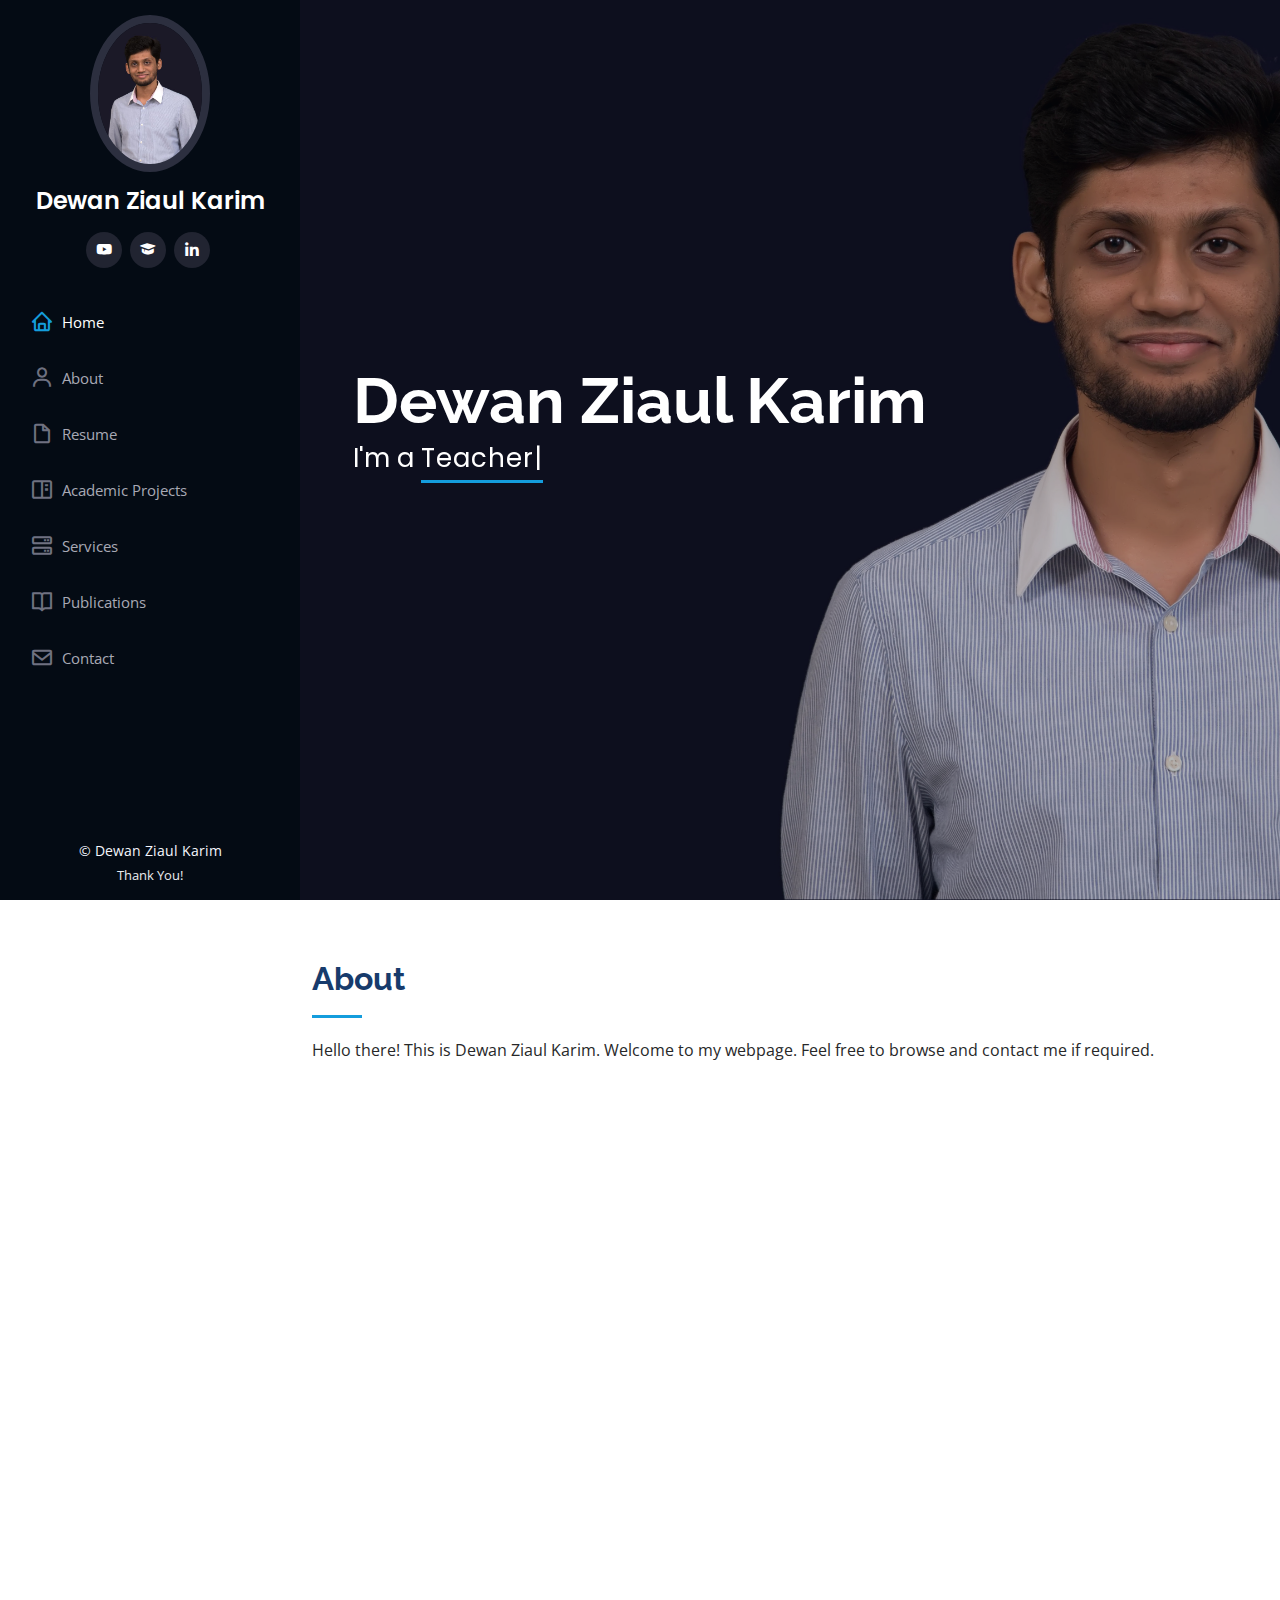
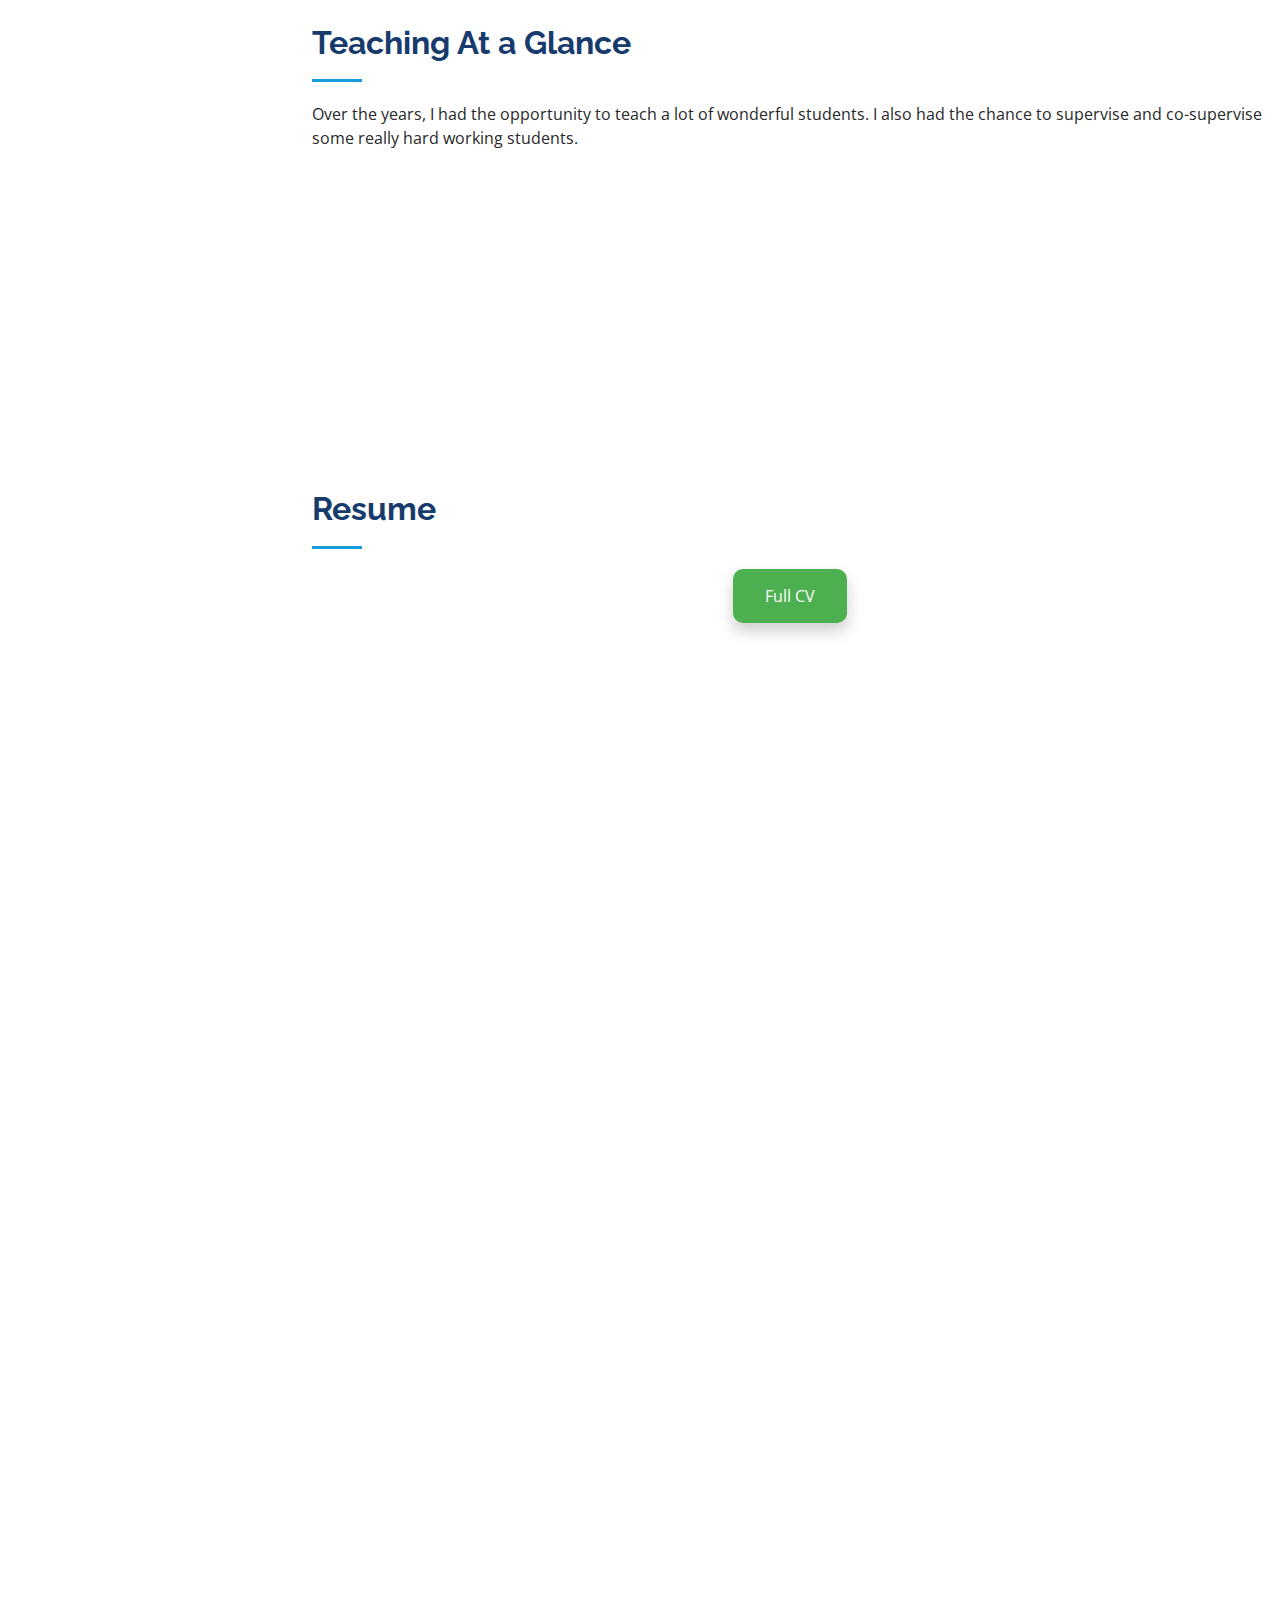
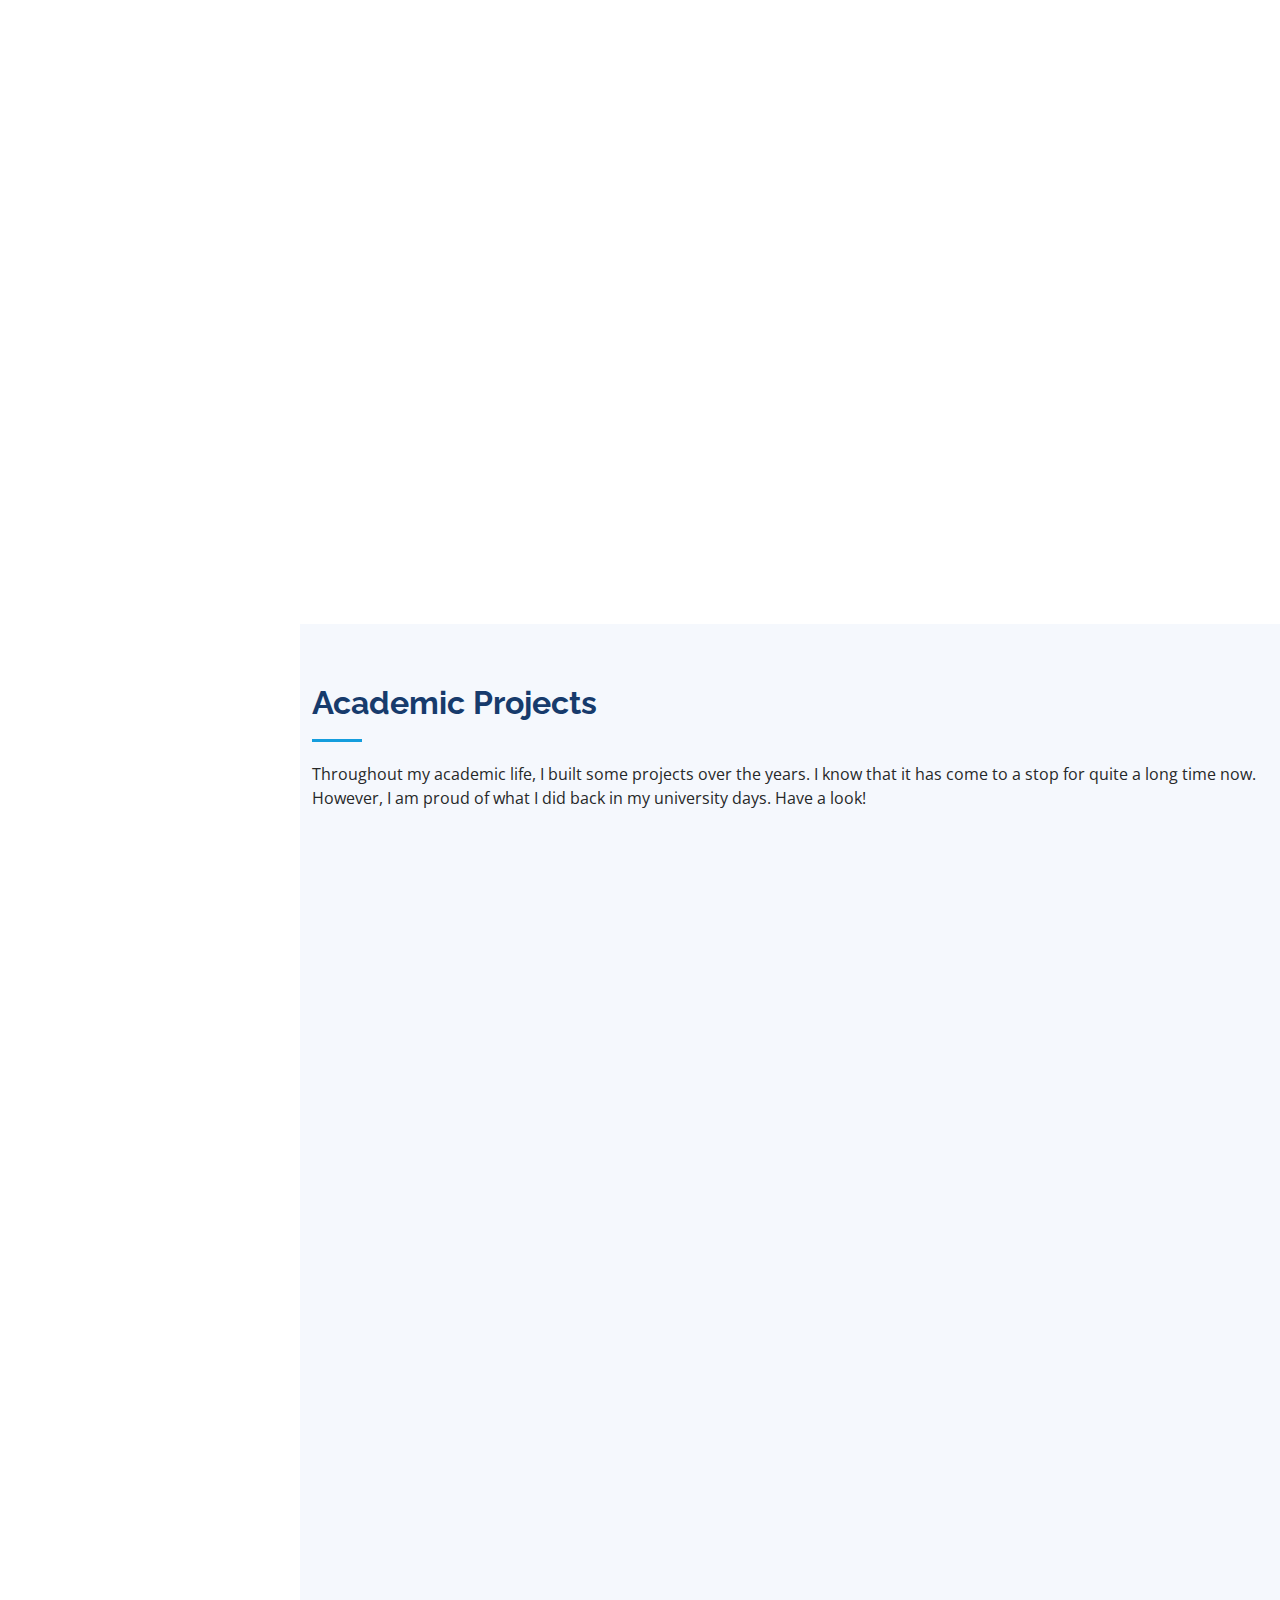
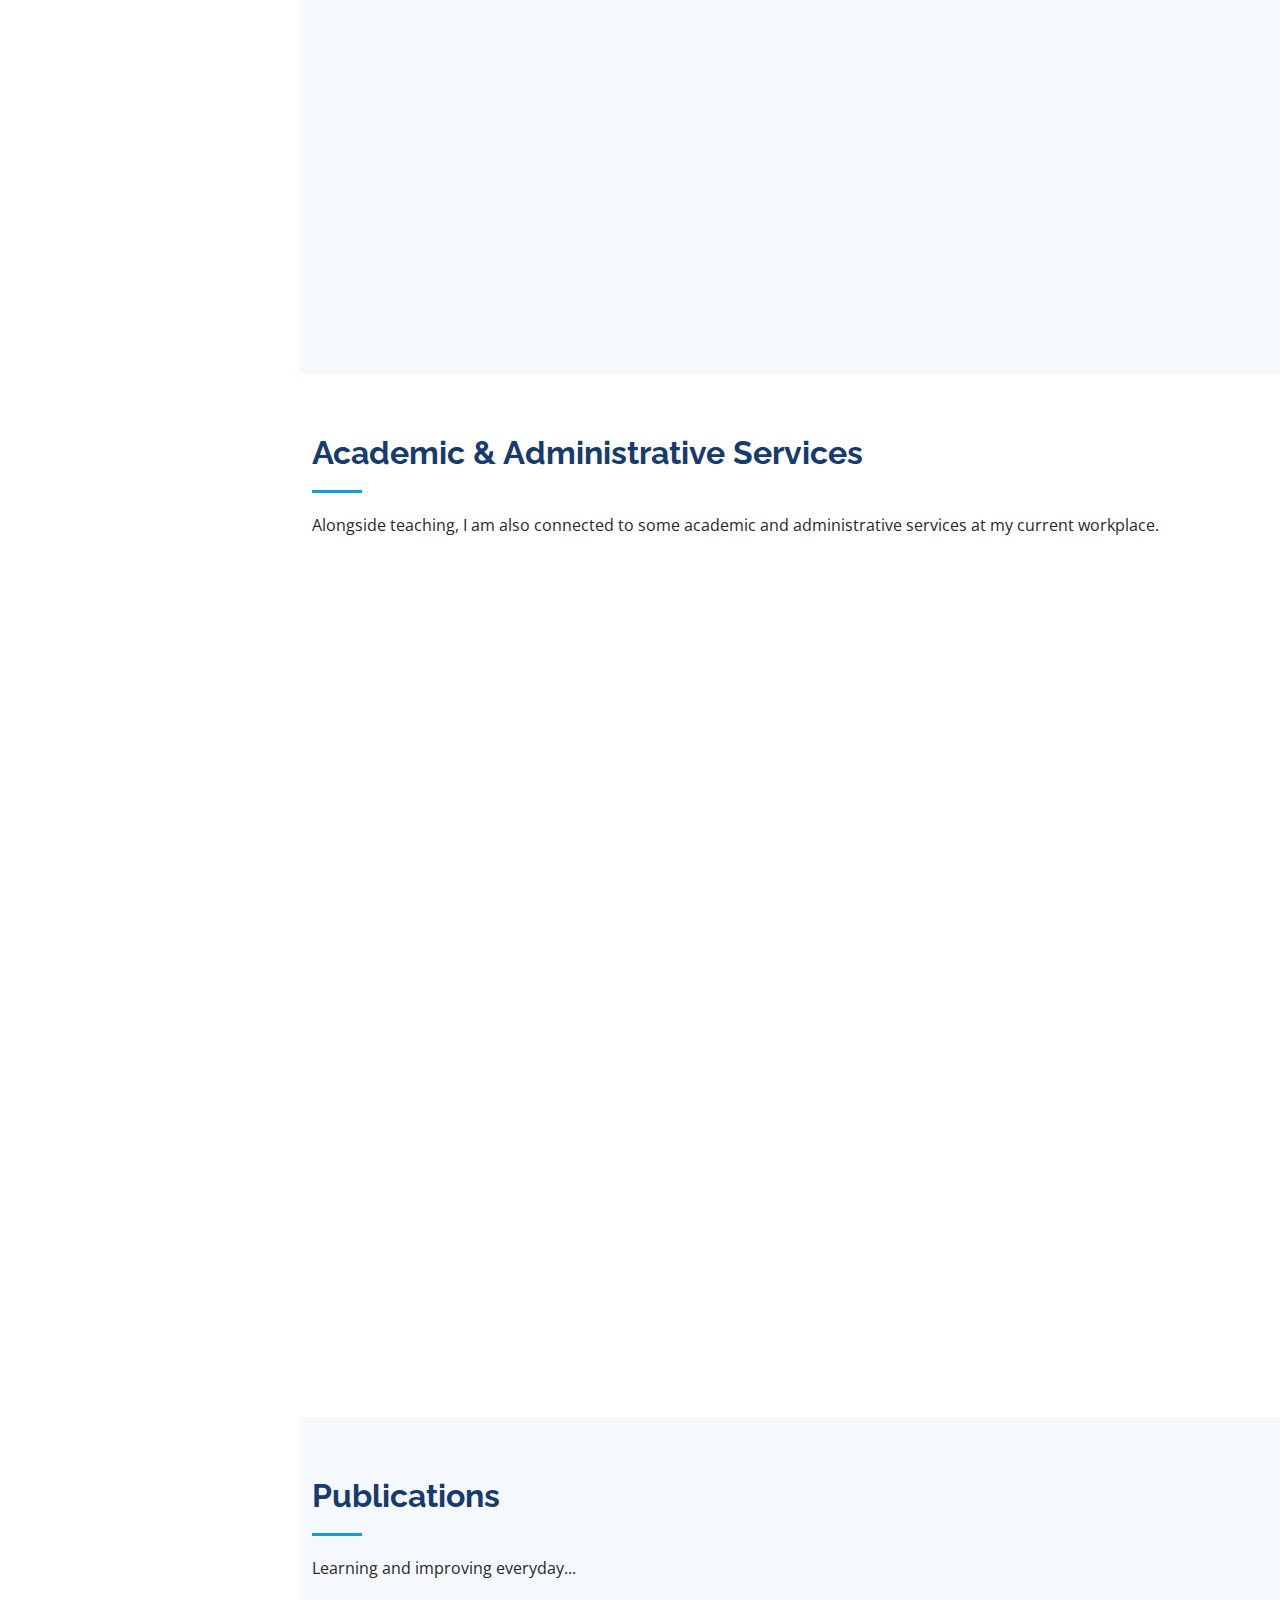
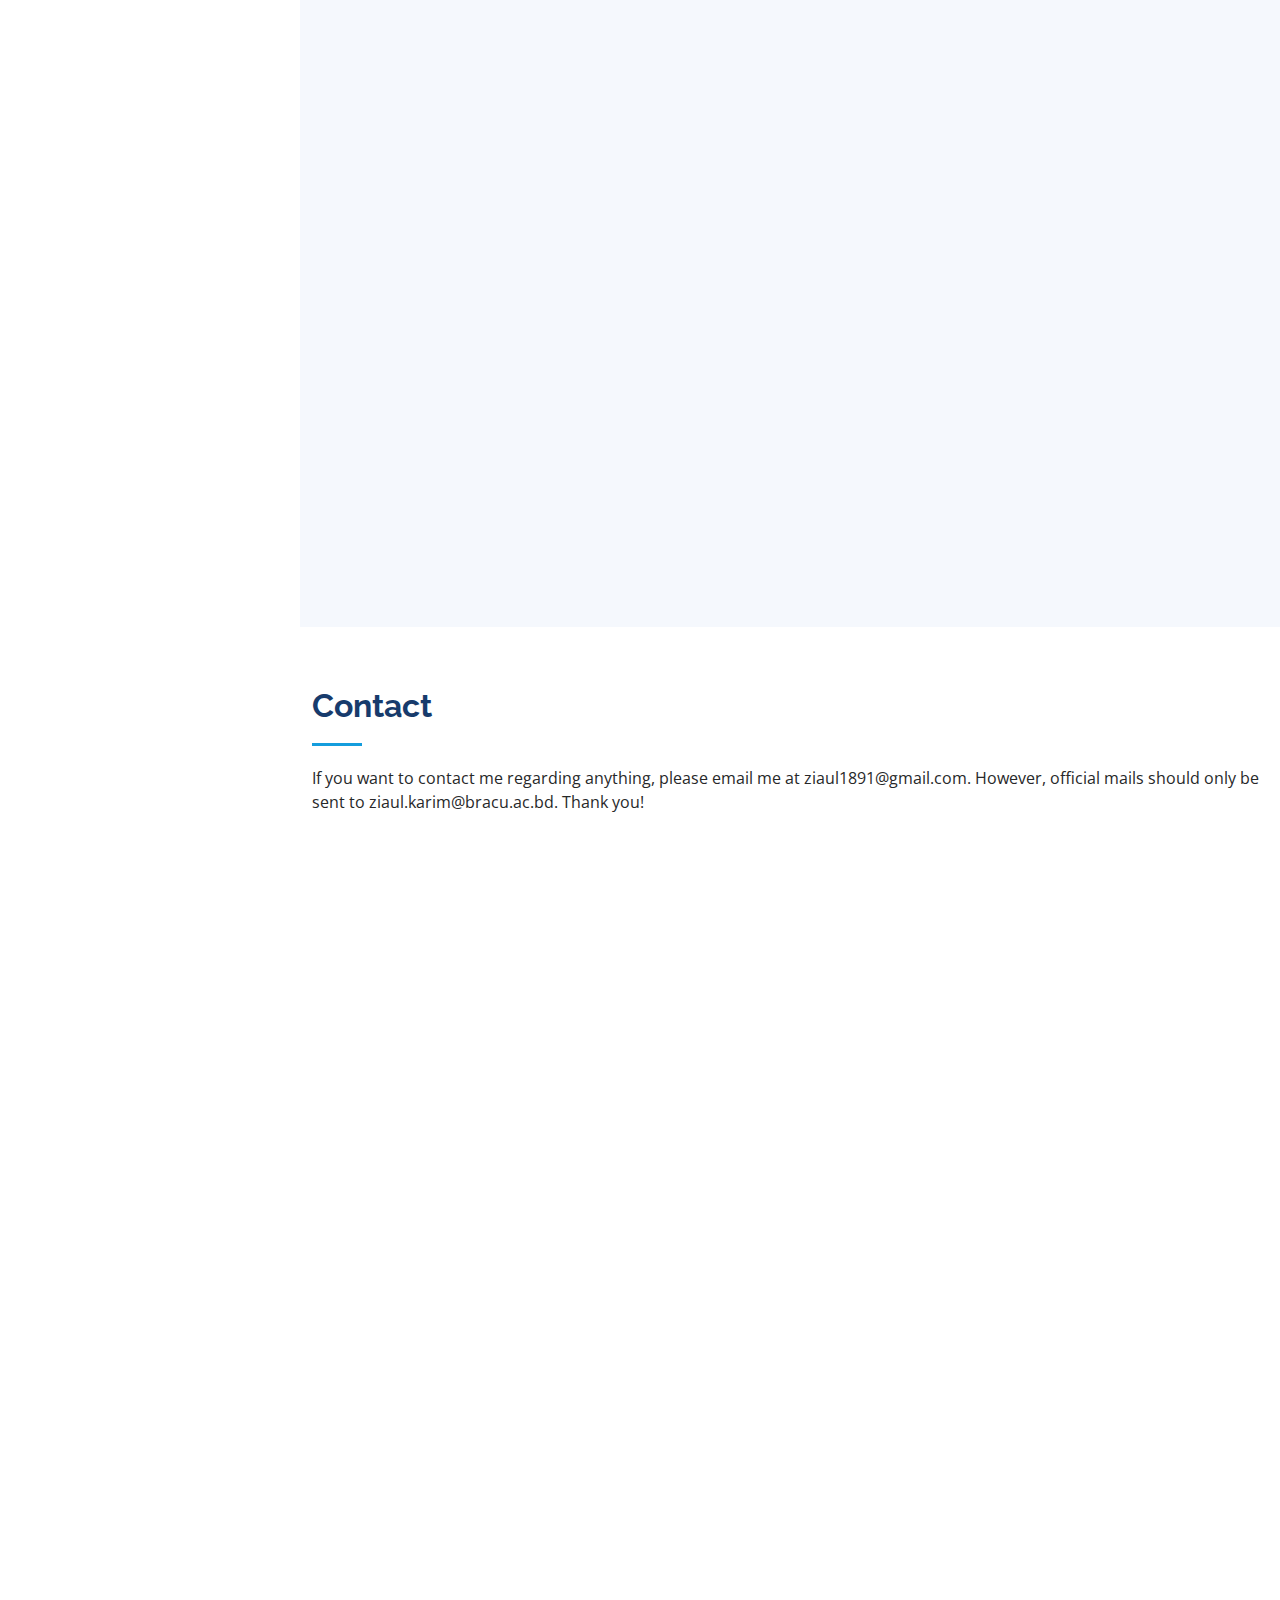
==== commit cbc5cf0c: "Update index.html" ====
--- a/index.html
+++ b/index.html
@@ -864,17 +864,7 @@
 
 
 
-            <div class="swiper-slide">
-              <div class="testimonial-item" data-aos="fade-up" data-aos-delay="400">
-                <p align="">
-                
-                 Muntasir Mahmud Saif, Dewan Ziaul Karim, Rafeed Bin Akbar, Mohammed Arman Khan, Tanvir Badsha, Sadman Sakib, “SZR5: A Modern Technique to Detect Potholes using Convolution Neural Network”, in Proc. of the 9th IEEE Asia-Pacific Conference on Computer Science and Data Engineering (CSDE),pp. 1-6, 2022.               
-                <div class="zoom">
-                <a href="https://ieeexplore.ieee.org/abstract/document/10089311/"><img src="assets/img/testimonials/testimonials-1.png" class="testimonial-img"></a></div>
-                <h3>Click to read</h3>
-              </div>
-            </div><!-- End testimonial item -->
-
+           
 
             <div class="swiper-slide">
               <div class="testimonial-item" data-aos="fade-up" data-aos-delay="400">
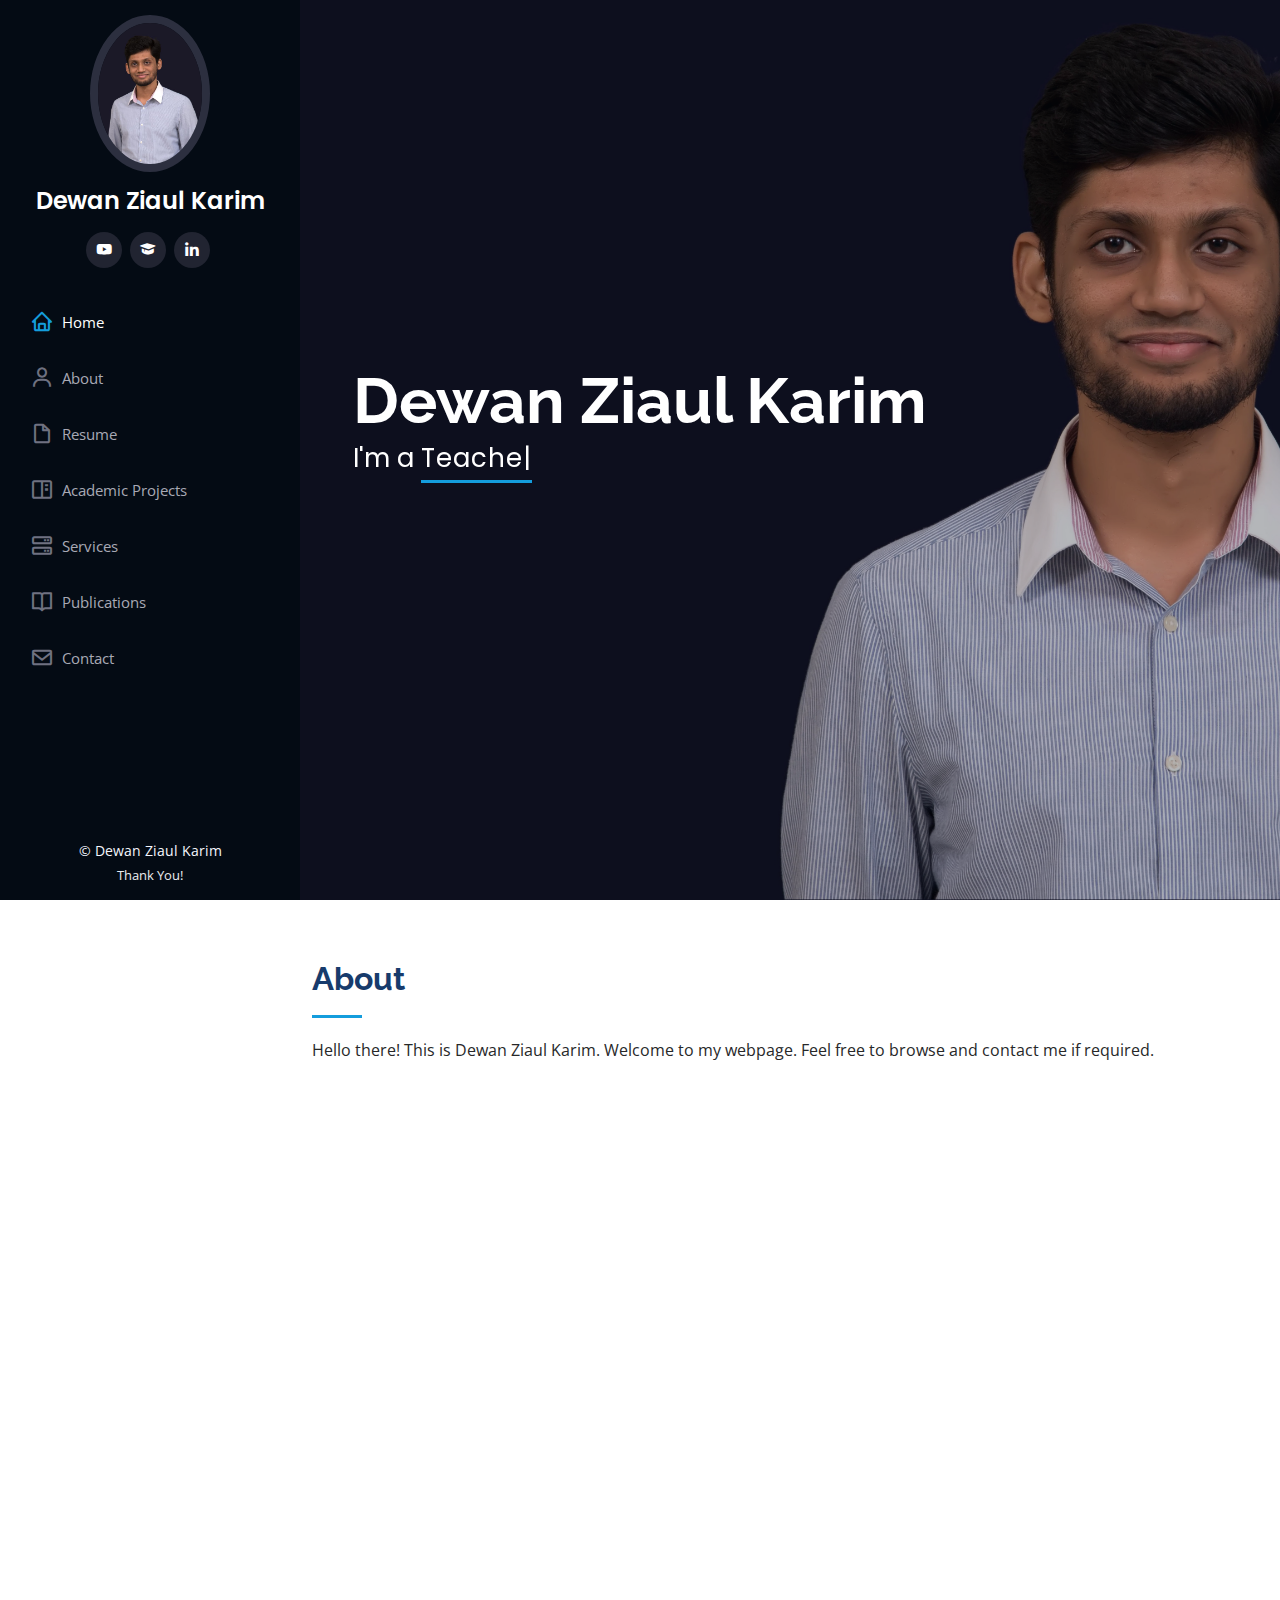
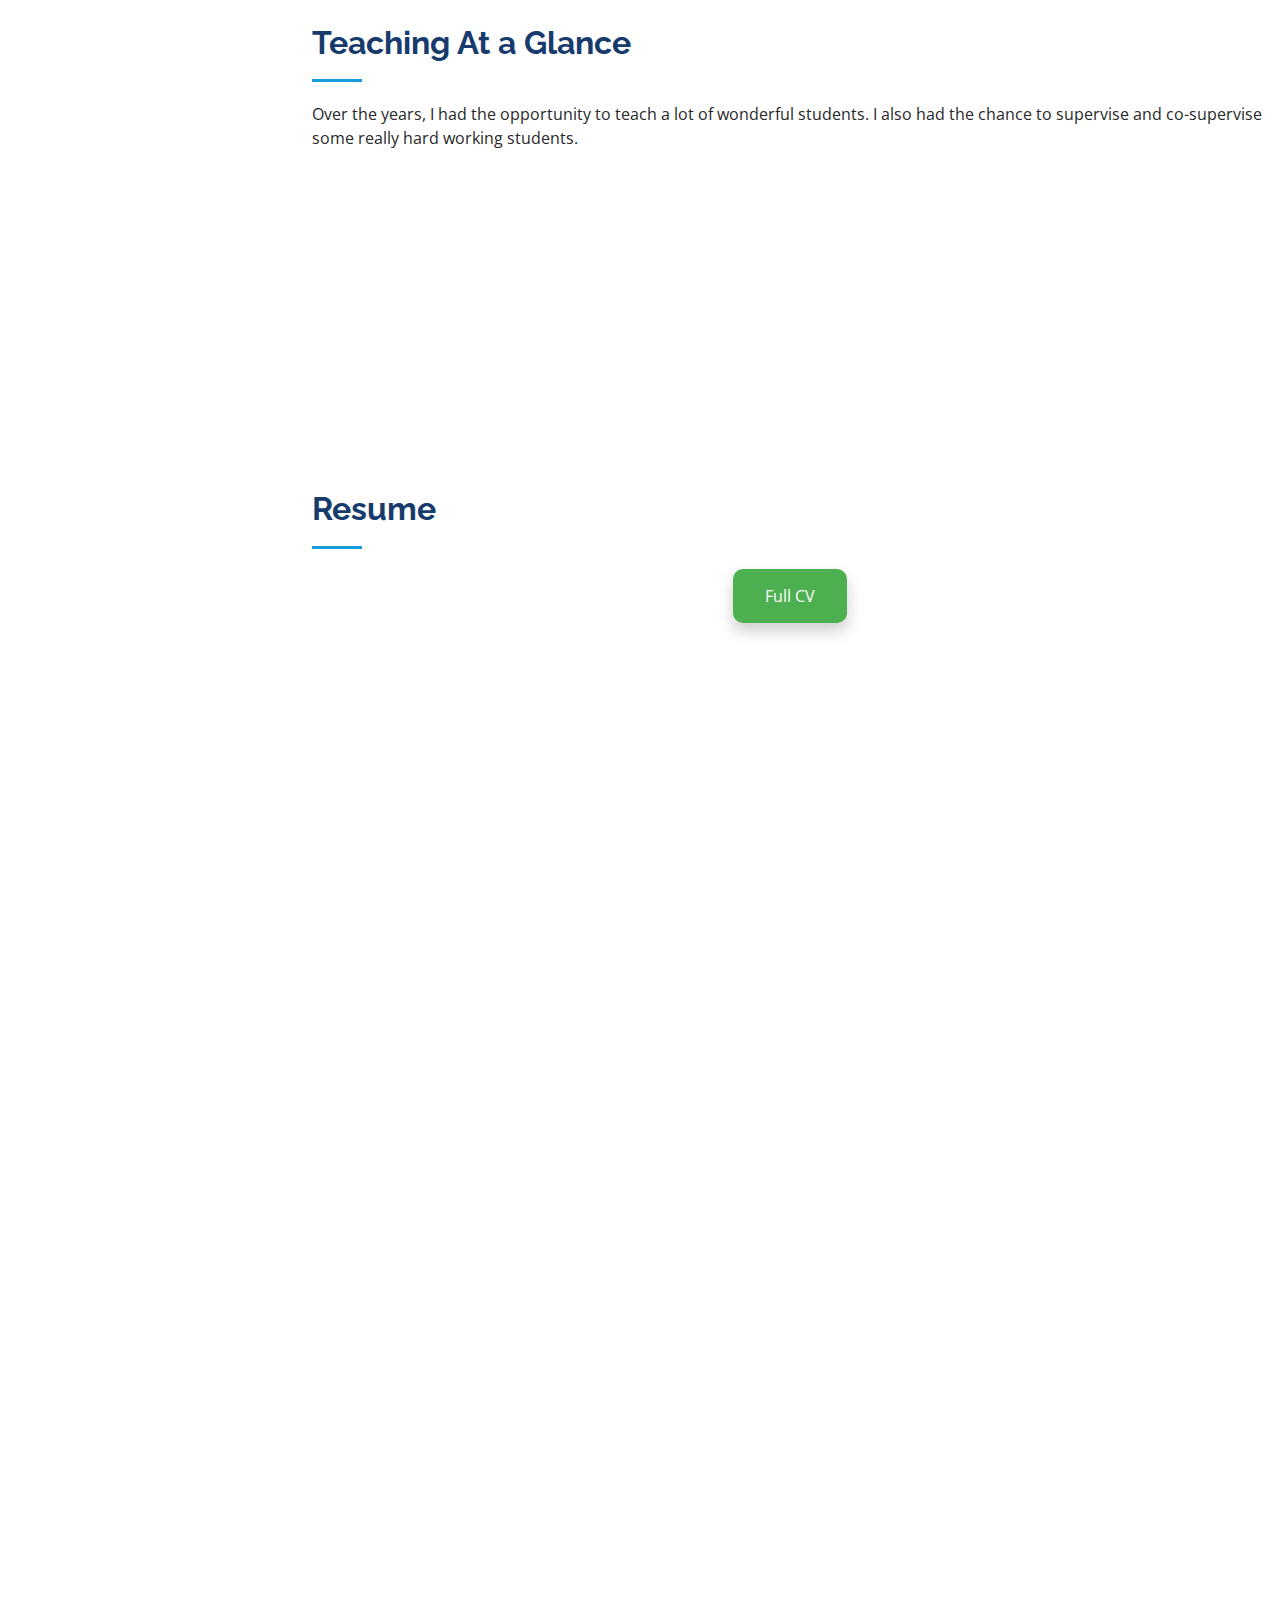
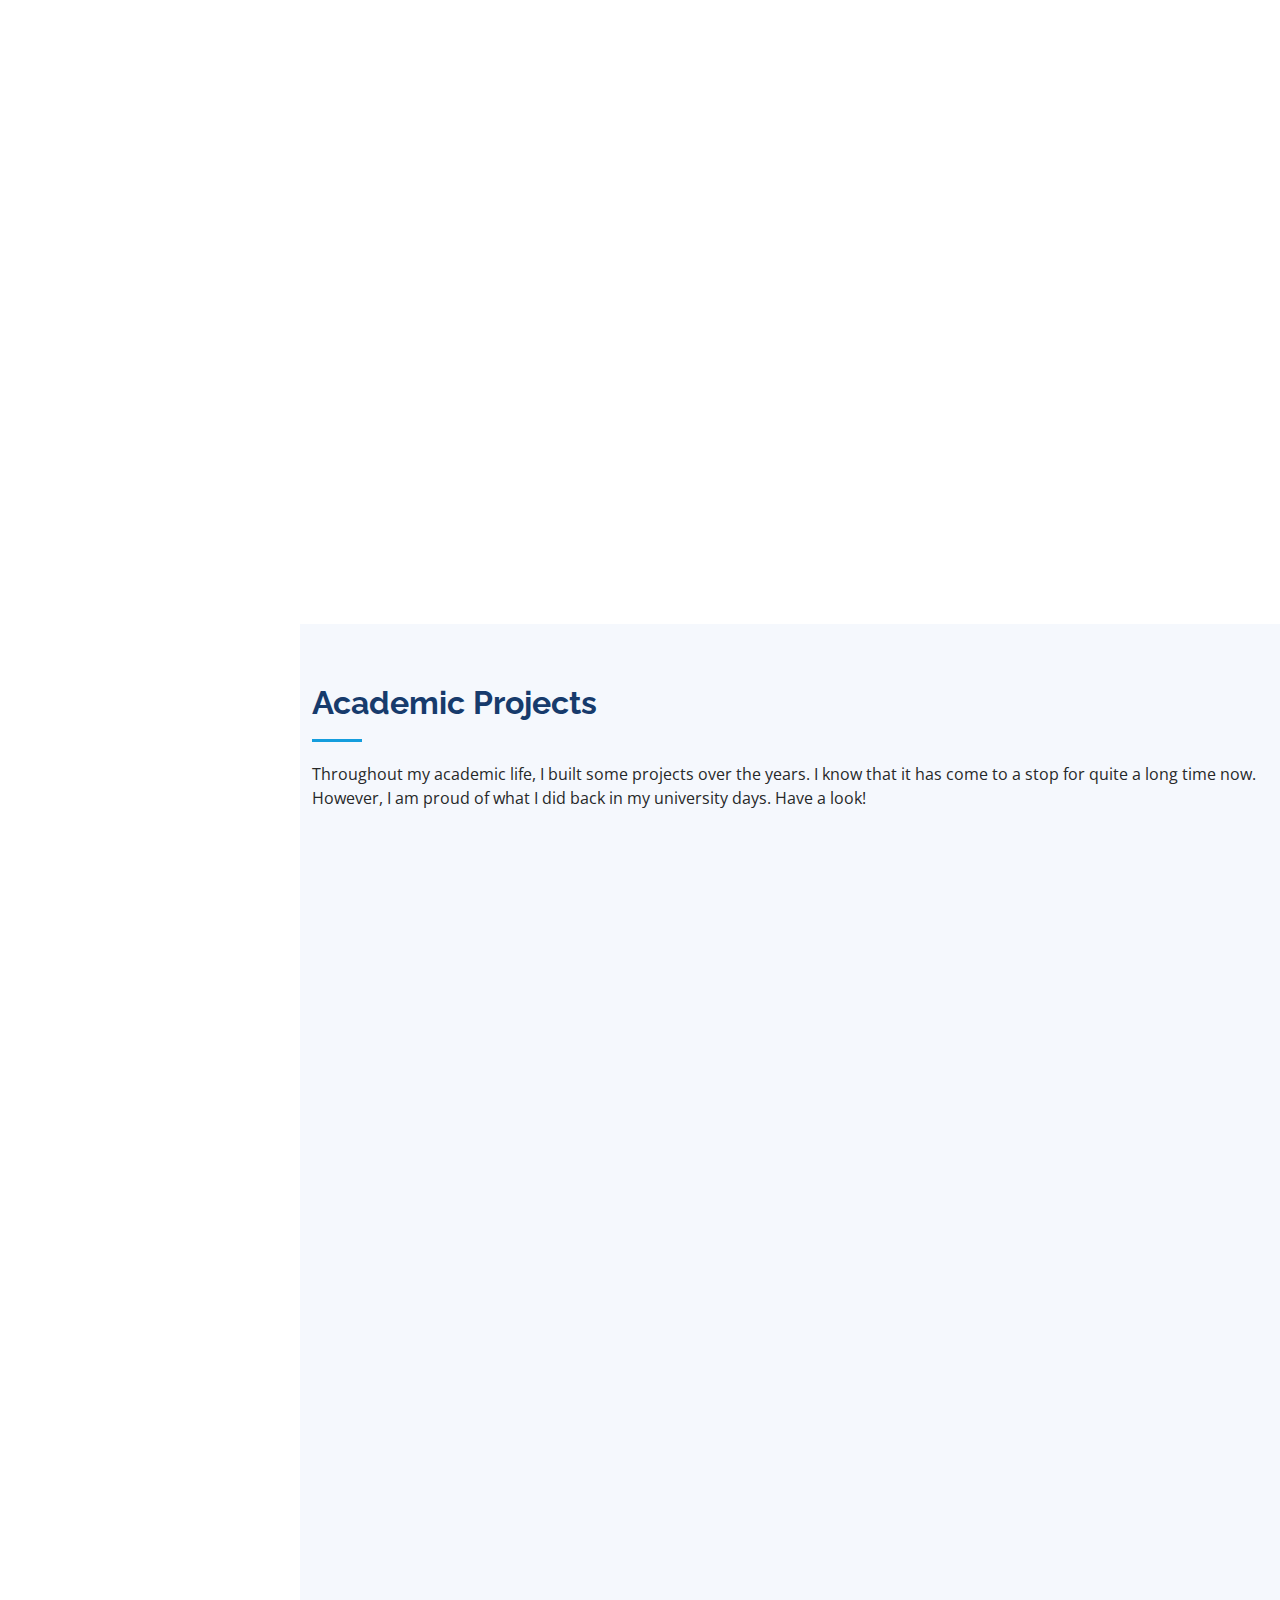
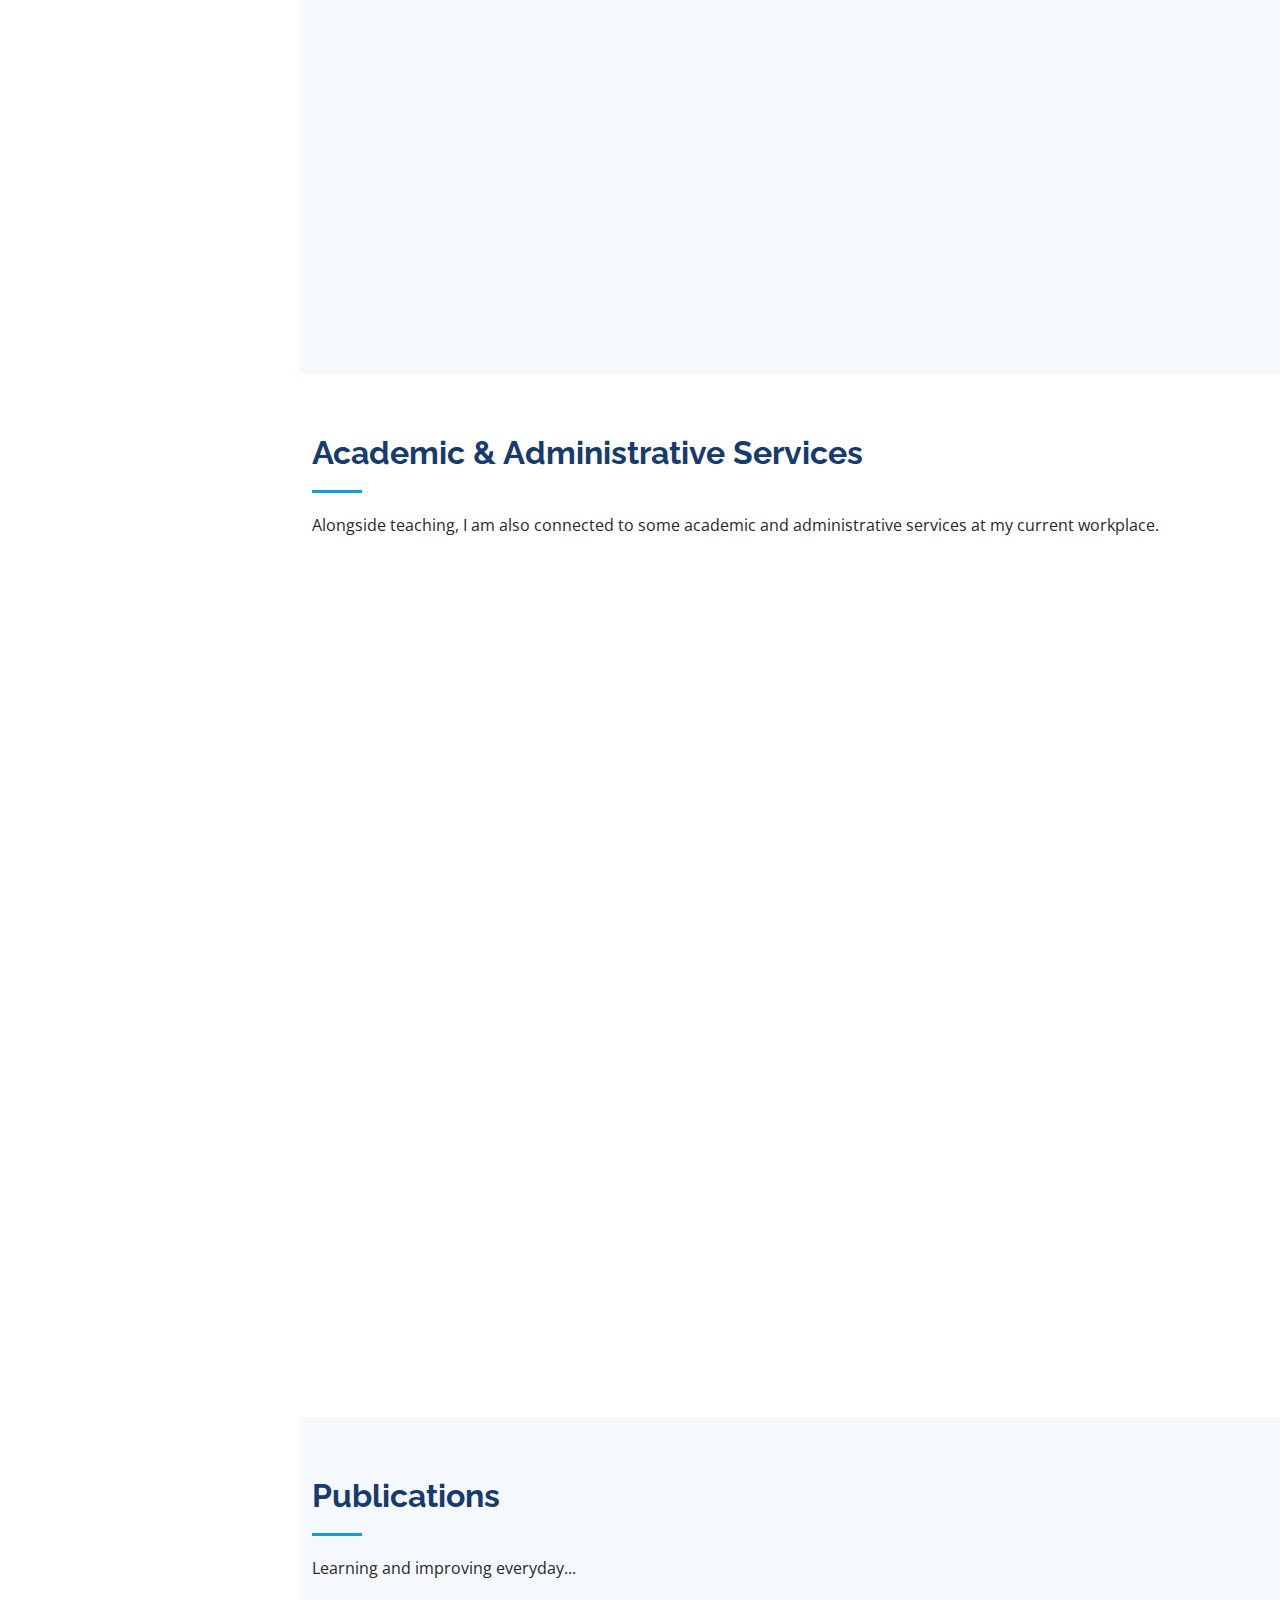
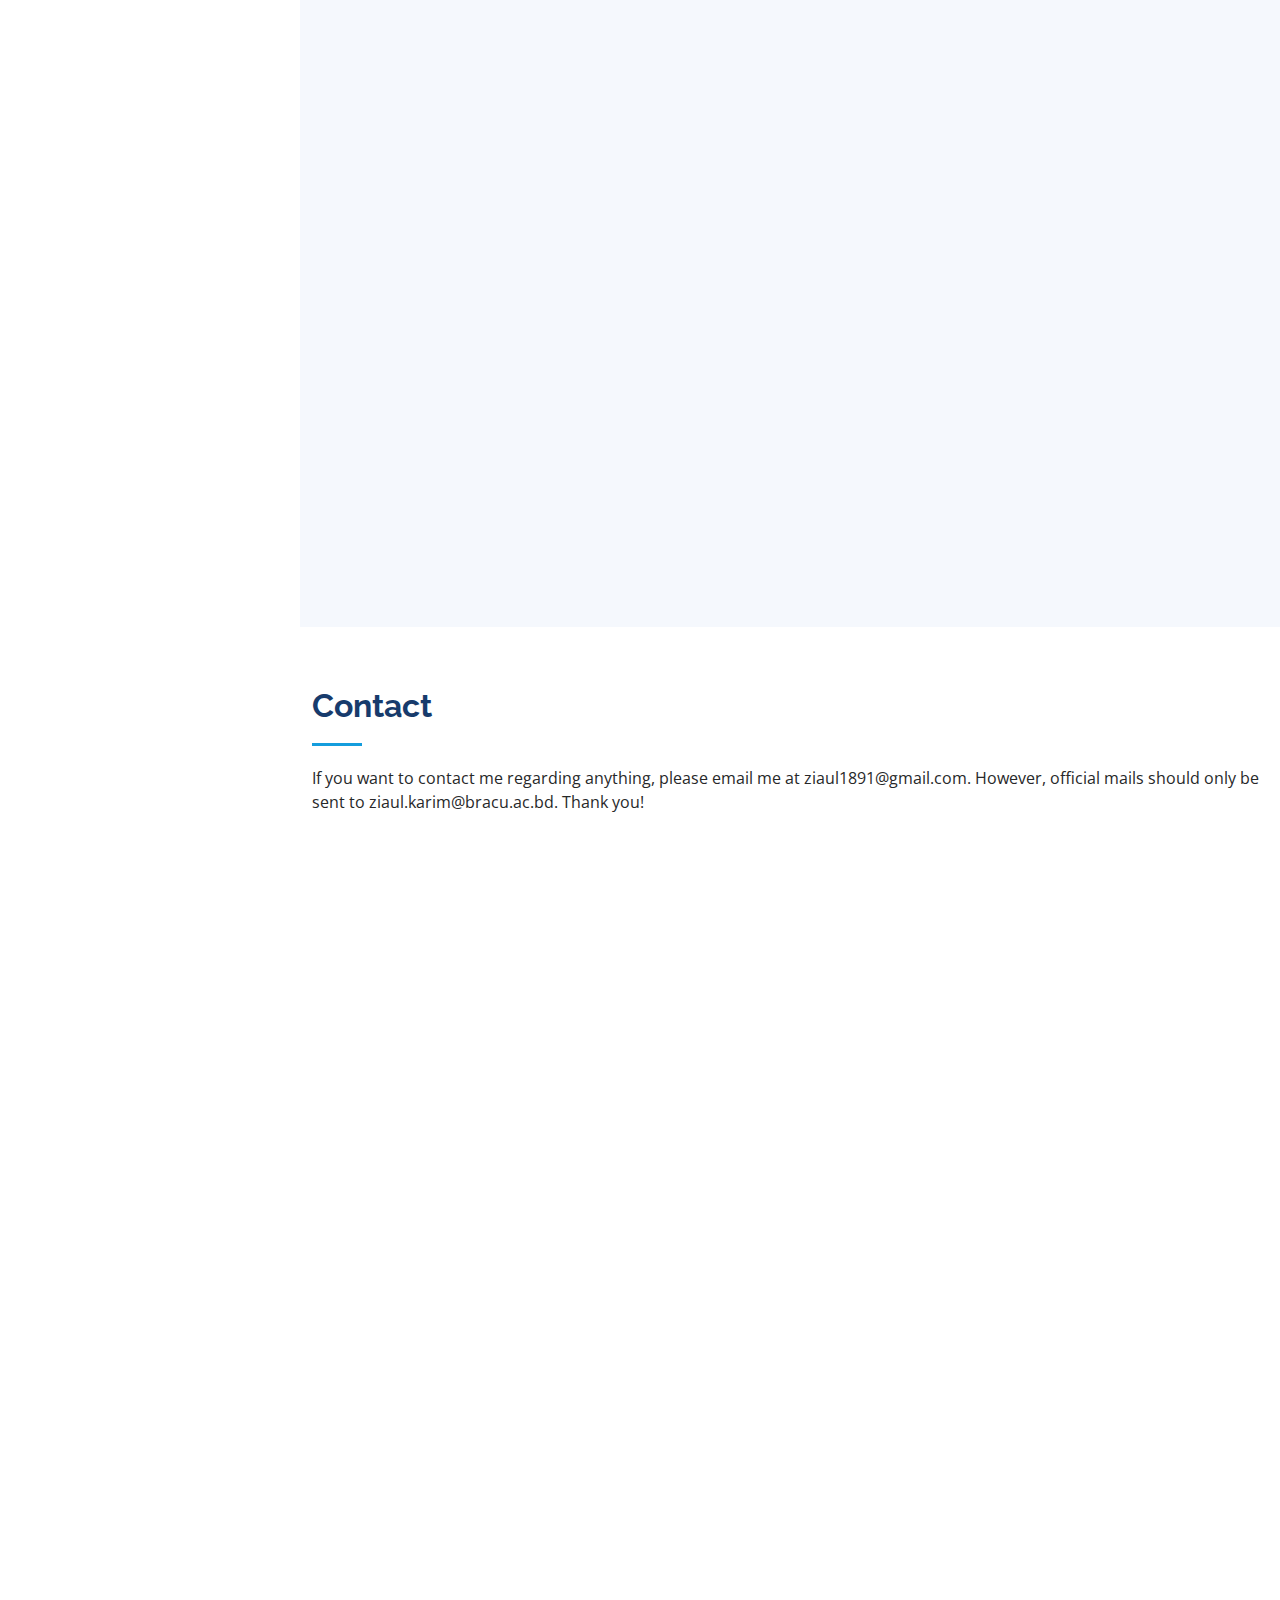
==== commit d6964f1f: "Update index.html" ====
--- a/index.html
+++ b/index.html
@@ -602,7 +602,7 @@
             <div class="swiper-slide">
               <div class="testimonial-item" data-aos="fade-up">
                 <p align="">
-                Dewan Ziaul Karim, Tasfia Anika Bushra, Shoaib Ahmed Dipu, Md Humaion Kabir Mehedi, Annajiat Alim Rasel, “A Deep Learning Based Approach for Gastrointestinal Disease Detection with XAI”, waiting to be published in Proc. of the 20th ACS/IEEE International Conference on Computer Systems and Applications (AICCSA), 2023.                </p>
+                <b>Dewan Ziaul Karim</b>, Tasfia Anika Bushra, Shoaib Ahmed Dipu, Md Humaion Kabir Mehedi, Annajiat Alim Rasel, “A Deep Learning Based Approach for Gastrointestinal Disease Detection with XAI”, waiting to be published in Proc. of the 20th ACS/IEEE International Conference on Computer Systems and Applications (AICCSA), 2023.                </p>
                 <div class="zoom">
                 <a href=""><img src="assets/img/testimonials/testimonials-1.png" class="testimonial-img"></a></div>
                 <h3>Accepted, not Published yet</h3>
@@ -612,7 +612,7 @@
             <div class="swiper-slide">
               <div class="testimonial-item" data-aos="fade-up" data-aos-delay="100">
                 <p align="">
-                Dewan Ziaul Karim, Tasfia Anika Bushra, Muntasir Mahmud Saif, “PestDetector: A Deep Convolutional Neural Network to Detect Jute Pests”, in Proc. of the 4th International Conference on Sustainable Technologies for Industry 4.0 (STI), pp. 1-6, 2022.                 
+                <b>Dewan Ziaul Karim</b>, Tasfia Anika Bushra, Muntasir Mahmud Saif, “PestDetector: A Deep Convolutional Neural Network to Detect Jute Pests”, in Proc. of the 4th International Conference on Sustainable Technologies for Industry 4.0 (STI), pp. 1-6, 2022.                 
                 </p>
                 <div class="zoom">
                 <a href="https://ieeexplore.ieee.org/abstract/document/10103326/"><img src="assets/img/testimonials/testimonials-1.png" class="testimonial-img"></a></div>
@@ -625,7 +625,7 @@
               <div class="testimonial-item" data-aos="fade-up" data-aos-delay="200">
                 <p align="">
                   
-                 Dewan Ziaul Karim, Tasfia Anika Bushra, ”Detecting Lung Cancer from Histopathological Images Using Convolution Neural Network”, in Proc. of TENCON 2021-2021 IEEE Region 10 Conference (TENCON), pp. 626-631, 2021.
+                 <b>Dewan Ziaul Karim</b>, Tasfia Anika Bushra, ”Detecting Lung Cancer from Histopathological Images Using Convolution Neural Network”, in Proc. of TENCON 2021-2021 IEEE Region 10 Conference (TENCON), pp. 626-631, 2021.
                  
                 </p>
                 <div class="zoom">
@@ -638,7 +638,7 @@
               <div class="testimonial-item" data-aos="fade-up" data-aos-delay="300">
                 <p align="">
                   
-                  Chamak Saha, Somak Saha, Dewan Ziaul Karim, “CKD-LSTM: Chronic Kidney Disease Detection using LSTM Integrated with Oversampling Technique”, waiting to be published in Proc. of the 26th International Conference on Computer and Information Technology (ICCIT), 2023.
+                  Chamak Saha, Somak Saha, <b>Dewan Ziaul Karim</b>, “CKD-LSTM: Chronic Kidney Disease Detection using LSTM Integrated with Oversampling Technique”, waiting to be published in Proc. of the 26th International Conference on Computer and Information Technology (ICCIT), 2023.
                 </p>
                 <div class="zoom">
                 <a href=""><img src="assets/img/testimonials/testimonials-1.png" class="testimonial-img"></a></div>
@@ -651,7 +651,7 @@
               <div class="testimonial-item" data-aos="fade-up" data-aos-delay="400">
                 <p align="">
                 
-                Nazifa Mouli, Protiva Das, Munim Bin Muquith, Aurnab Biswas, MD Dilshad kabir Niloy, Md Faisal Ahmed, Dewan Ziaul Karim, “Unveiling Employee Job Satisfaction: Harnessing Deep Learning for Sentiment Analysis”, waiting to be published in Proc. of the 26th International Conference on Computer and Information Technology (ICCIT), 2023.                  
+                Nazifa Mouli, Protiva Das, Munim Bin Muquith, Aurnab Biswas, MD Dilshad kabir Niloy, Md Faisal Ahmed, <b>Dewan Ziaul Karim</b>, “Unveiling Employee Job Satisfaction: Harnessing Deep Learning for Sentiment Analysis”, waiting to be published in Proc. of the 26th International Conference on Computer and Information Technology (ICCIT), 2023.                  
                 </p>
                 <div class="zoom">
                 <a href="https://ieeexplore.ieee.org/document/10055126/"><img src="assets/img/testimonials/testimonials-1.png" class="testimonial-img"></a></div>
@@ -666,7 +666,7 @@
               <div class="testimonial-item" data-aos="fade-up" data-aos-delay="500">
                 <p align="">
                 
-                 Anisur Rahman, Faria Rahman, Tahmidul Labib, Ehteshamul Islam Uschash, Shihaba Jamal Chowdhury Adiba, Dewan Ziaul Karim, “Detection of DeepFake videos using Computer Vision and Deep Learning”, waiting to be published in Proc. of the 10th IEEE Asia-Pacific Conference on Computer Science and Data Engineering (CSDE), 2023.                  
+                 Anisur Rahman, Faria Rahman, Tahmidul Labib, Ehteshamul Islam Uschash, Shihaba Jamal Chowdhury Adiba, <b>Dewan Ziaul Karim</b>, “Detection of DeepFake videos using Computer Vision and Deep Learning”, waiting to be published in Proc. of the 10th IEEE Asia-Pacific Conference on Computer Science and Data Engineering (CSDE), 2023.                  
                 </p>
                 <div class="zoom">
                 <a href="https://ieeexplore.ieee.org/document/10054884/"><img src="assets/img/testimonials/testimonials-1.png" class="testimonial-img"></a></div>
@@ -680,7 +680,7 @@
               <div class="testimonial-item" data-aos="fade-up" data-aos-delay="400">
                 <p align="">
                 
-                  Tirthendu Prosad Chakravorty, Mobashra Abeer, Shaiane Prema Baroi, Sristy Roy, Dewan Ziaul Karim, “Interpretable Violence Detection Using Separable Convolution and Bidirectional LSTM”, waiting to be published in Proc. of the 10th IEEE Asia-Pacific Conference on Computer Science and Data Engineering (CSDE), 2023.                  
+                  Tirthendu Prosad Chakravorty, Mobashra Abeer, Shaiane Prema Baroi, Sristy Roy, <b>Dewan Ziaul Karim</b>, “Interpretable Violence Detection Using Separable Convolution and Bidirectional LSTM”, waiting to be published in Proc. of the 10th IEEE Asia-Pacific Conference on Computer Science and Data Engineering (CSDE), 2023.                  
                 </p>
                <div class="zoom">
                 <a href="https://ieeexplore.ieee.org/document/10054976/"><img src="assets/img/testimonials/testimonials-1.png" class="testimonial-img"></a></div>
@@ -695,7 +695,7 @@
               <div class="testimonial-item" data-aos="fade-up" data-aos-delay="400">
                 <p align="">
                 
-                 Mohammad Muhibur Rahman, Anushua Ahmed, Mutasim Husain Khan, Mohammad Rakibul Hasan Mahin, Fahmid Bin Kibria, Dewan Ziaul Karim, Mohammad Kaykobad, “CNN vs Transformer Variants: Malware Classification Using Binary Malware Images”, waiting to be published in Proc. of the IEEE International Conference on Communication, Networks and Satellite (COMNETSAT), 2023.                  
+                 Mohammad Muhibur Rahman, Anushua Ahmed, Mutasim Husain Khan, Mohammad Rakibul Hasan Mahin, Fahmid Bin Kibria, <b>Dewan Ziaul Karim</b>, Mohammad Kaykobad, “CNN vs Transformer Variants: Malware Classification Using Binary Malware Images”, waiting to be published in Proc. of the IEEE International Conference on Communication, Networks and Satellite (COMNETSAT), 2023.                  
                 </p>
                <div class="zoom">
                 <a href="https://www.google.com"><img src="assets/img/testimonials/testimonials-1.png" class="testimonial-img"></a></div>
@@ -710,7 +710,7 @@
               <div class="testimonial-item" data-aos="fade-up" data-aos-delay="400">
                 <p align="">
                 
-                  Tirthendu Prosad Chakravorty, Mobashra Abeer, Shaiane Prema Baroi, Sristy Roy, Dewan Ziaul Karim, “Spatial Feature Based Violence Detection Using Convolutional Neural Network”, in Proc. of the IEEE International Conference on Artificial Intelligence in Engineering and Technology (IICAIET), pp. 141-145, 2023.                  
+                  Tirthendu Prosad Chakravorty, Mobashra Abeer, Shaiane Prema Baroi, Sristy Roy, <b>Dewan Ziaul Karim</b>, “Spatial Feature Based Violence Detection Using Convolutional Neural Network”, in Proc. of the IEEE International Conference on Artificial Intelligence in Engineering and Technology (IICAIET), pp. 141-145, 2023.                  
                 </p>
                 <div class="zoom">
                 <a href="https://ieeexplore.ieee.org/abstract/document/10291749/"><img src="assets/img/testimonials/testimonials-1.png" class="testimonial-img"></a></div>
@@ -725,7 +725,7 @@
               <div class="testimonial-item" data-aos="fade-up" data-aos-delay="400">
                 <p align="">
                 
-                  Rehanul Ahmed, Md Mahidul Haque, Somak Saha, Chamak Saha, Mayurakshmi Dutta, Dewan Ziaul Karim, Moin Mostakim, Annajiat Alim Rasel, “Fresh or Stale: Leveraging Deep Learning to Detect Freshness of Fruits and Vegetables”, in Proc. of the 3rd International Conference on Electrical, Computer, Communications and Mechatronics Engineering (ICECCME), pp. 1-6, 2023.
+                  Rehanul Ahmed, Md Mahidul Haque, Somak Saha, Chamak Saha, Mayurakshmi Dutta, <b>Dewan Ziaul Karim</b>, Moin Mostakim, Annajiat Alim Rasel, “Fresh or Stale: Leveraging Deep Learning to Detect Freshness of Fruits and Vegetables”, in Proc. of the 3rd International Conference on Electrical, Computer, Communications and Mechatronics Engineering (ICECCME), pp. 1-6, 2023.
                   
                 </p>
                 <div class="zoom">
@@ -739,7 +739,7 @@
               <div class="testimonial-item" data-aos="fade-up" data-aos-delay="400">
                 <p align="">
                 
-                  Oyshik Ahmed Aadi, Md Meghdad Hossain Akash, Asif Hossain, Fahim Ishraq, Abdullah Al Fahim, Dewan Ziaul Karim, “CellIdentifier: Classification of Peripheral Blood Cell Images using Deep Learning”, in Proc. of the 3rd International Conference on Electrical, Computer, Communications and Mechatronics Engineering (ICECCME), pp. 1-6, 2023.
+                  Oyshik Ahmed Aadi, Md Meghdad Hossain Akash, Asif Hossain, Fahim Ishraq, Abdullah Al Fahim, <b>Dewan Ziaul Karim</b>, “CellIdentifier: Classification of Peripheral Blood Cell Images using Deep Learning”, in Proc. of the 3rd International Conference on Electrical, Computer, Communications and Mechatronics Engineering (ICECCME), pp. 1-6, 2023.
                   
                 </p>
                 <div class="zoom">
@@ -755,7 +755,7 @@
               <div class="testimonial-item" data-aos="fade-up" data-aos-delay="400">
                 <p align="">
                 
-                  Mohammad Yasin Arefin, Rawhatur Rabbi, Iffat Fahmida Turna, Zahra Zannat, Dewan Ziaul Karim, “Lightweight Custom CNNs Take on Corn Leaf Disease: Deep Learning for Plant Pathology”, in Proc. of the 3rd International Conference on Electrical, Computer, Communications and Engineering (ICECCME), pp. 1-6, 2023.
+                  Mohammad Yasin Arefin, Rawhatur Rabbi, Iffat Fahmida Turna, Zahra Zannat, <b>Dewan Ziaul Karim</b>, “Lightweight Custom CNNs Take on Corn Leaf Disease: Deep Learning for Plant Pathology”, in Proc. of the 3rd International Conference on Electrical, Computer, Communications and Engineering (ICECCME), pp. 1-6, 2023.
                   
                 </p>
                 <div class="zoom">
@@ -772,7 +772,7 @@
               <div class="testimonial-item" data-aos="fade-up" data-aos-delay="400">
                 <p align="">
                 
-                  Shah Imran, Zarif Sadman, Abidul Islam, Dewan Ziaul Karim, “Enhanced Yoga Posture Detection using Deep Learning and Ensemble Modeling”, in Proc. of the 3rd International Conference on Electrical, Computer, Communications and Mechatronics Engineering (ICECCME), pp. 1-6, 2023.
+                  Shah Imran, Zarif Sadman, Abidul Islam, <b>Dewan Ziaul Karim</b>, “Enhanced Yoga Posture Detection using Deep Learning and Ensemble Modeling”, in Proc. of the 3rd International Conference on Electrical, Computer, Communications and Mechatronics Engineering (ICECCME), pp. 1-6, 2023.
                   
                 </p>
                 <div class="zoom">
@@ -788,7 +788,7 @@
               <div class="testimonial-item" data-aos="fade-up" data-aos-delay="400">
                 <p align="">
                 
-                  Dibash Dey, Umme Sabiha Shama, MD Akash, Dewan Ziaul Karim, “Automatic Waste Classification System using Deep Leaning Techniques”, in Proc. of the 3rd International Conference on Electrical, Computer, Communications and Mechatronics Engineering (ICECCME), pp. 1-6, 2023.
+                  Dibash Dey, Umme Sabiha Shama, MD Akash, <b>Dewan Ziaul Karim</b>, “Automatic Waste Classification System using Deep Leaning Techniques”, in Proc. of the 3rd International Conference on Electrical, Computer, Communications and Mechatronics Engineering (ICECCME), pp. 1-6, 2023.
                   
                 </p>
                 <div class="zoom">
@@ -803,7 +803,7 @@
               <div class="testimonial-item" data-aos="fade-up" data-aos-delay="400">
                 <p align="">
                 
-                  Md Farhadul Islam, Sarah Zabeen, Fardin Bin Rahman, Md Azharul Islam, Fahmid Bin Kibria, Meem Arafat Manab, Dewan Ziaul Karim, Annajiat Alim Rasel, “Exploring Node Classification Uncertainty in Graph Neural Networks”, in Proc. of the ACM Southeast Conference, pp. 186-190, 2023.
+                  Md Farhadul Islam, Sarah Zabeen, Fardin Bin Rahman, Md Azharul Islam, Fahmid Bin Kibria, Meem Arafat Manab, <b>Dewan Ziaul Karim</b>, Annajiat Alim Rasel, “Exploring Node Classification Uncertainty in Graph Neural Networks”, in Proc. of the ACM Southeast Conference, pp. 186-190, 2023.
                   
                 </p>
                 <div class="zoom">
@@ -818,7 +818,7 @@
               <div class="testimonial-item" data-aos="fade-up" data-aos-delay="400">
                 <p align="">
                 
-                  Md Farhadul Islam, Sarah Zabeen, Fardin Bin Rahman, Md Azharul Islam, Fahmid Bin Kibria, Meem Arafat Manab, Dewan Ziaul Karim, Annajiat Alim Rasel, “UnIC-Net: Uncertainty Aware Involution-Convolution Hybrid Network for Two-level Disease Identification”, in Proc. of SoutheastCon, pp. 305-312, 2023.                  
+                  Md Farhadul Islam, Sarah Zabeen, Fardin Bin Rahman, Md Azharul Islam, Fahmid Bin Kibria, Meem Arafat Manab, <b>Dewan Ziaul Karim</b>, Annajiat Alim Rasel, “UnIC-Net: Uncertainty Aware Involution-Convolution Hybrid Network for Two-level Disease Identification”, in Proc. of SoutheastCon, pp. 305-312, 2023.                  
                 </p>
                 <div class="zoom">
                 <a href="https://ieeexplore.ieee.org/abstract/document/10115109/"><img src="assets/img/testimonials/testimonials-1.png" class="testimonial-img"></a></div>
@@ -831,7 +831,7 @@
               <div class="testimonial-item" data-aos="fade-up" data-aos-delay="400">
                 <p align="">
                 
-                 Amit Roy, Riasat Abdullah, Fahim Ahmed, Shahriar Mashfi, Sazid Hayat Khan, Dewan Ziaul Karim, “RetNet: Retinal Disease Detection using Convolutional Neural Network”, in Proc. of International Conference on Electrical, Computer and Communication Engineering (ECCE), pp. 1-6, 2023.                </p>
+                 Amit Roy, Riasat Abdullah, Fahim Ahmed, Shahriar Mashfi, Sazid Hayat Khan, <b>Dewan Ziaul Karim</b>, “RetNet: Retinal Disease Detection using Convolutional Neural Network”, in Proc. of International Conference on Electrical, Computer and Communication Engineering (ECCE), pp. 1-6, 2023.                </p>
                 <div class="zoom">
                 <a href="https://ieeexplore.ieee.org/abstract/document/10101661/"><img src="assets/img/testimonials/testimonials-1.png" class="testimonial-img"></a></div>
                 <h3>Click to read</h3>
@@ -842,7 +842,7 @@
               <div class="testimonial-item" data-aos="fade-up" data-aos-delay="400">
                 <p align="">
                 
-                 Muntasir Mahmud Saif, Dewan Ziaul Karim, Rafeed Bin Akbar, Mohammed Arman Khan, Tanvir Badsha, Sadman Sakib, “SZR5: A Modern Technique to Detect Potholes using Convolution Neural Network”, in Proc. of the 9th IEEE Asia-Pacific Conference on Computer Science and Data Engineering (CSDE),pp. 1-6, 2022.                
+                 Muntasir Mahmud Saif, <b>Dewan Ziaul Karim</b>, Rafeed Bin Akbar, Mohammed Arman Khan, Tanvir Badsha, Sadman Sakib, “SZR5: A Modern Technique to Detect Potholes using Convolution Neural Network”, in Proc. of the 9th IEEE Asia-Pacific Conference on Computer Science and Data Engineering (CSDE),pp. 1-6, 2022.                
                 <div class="zoom">
                 <a href="https://ieeexplore.ieee.org/abstract/document/10089311/"><img src="assets/img/testimonials/testimonials-1.png" class="testimonial-img"></a></div>
                 <h3>Click to read</h3>
@@ -855,7 +855,7 @@
               <div class="testimonial-item" data-aos="fade-up" data-aos-delay="400">
                 <p align="">
 
-                  Shihab Uddin Sikder, Md. Shafiul Muslebeen, Dewan Ziaul Karim, Ramkrishna Saha, Tasfia Anika Bushra, “OkkhorNet: A Deep Convolutional Neural Network to Classify Bengali Handwritten Characters”, in Proc. of the 9th IEEE Asia-Pacific Conference on Computer Science and Data Engineering (CSDE),pp. 1-6, 2022.
+                  Shihab Uddin Sikder, Md. Shafiul Muslebeen, <b>Dewan Ziaul Karim</b>, Ramkrishna Saha, Tasfia Anika Bushra, “OkkhorNet: A Deep Convolutional Neural Network to Classify Bengali Handwritten Characters”, in Proc. of the 9th IEEE Asia-Pacific Conference on Computer Science and Data Engineering (CSDE),pp. 1-6, 2022.
                 <div class="zoom">
                 <a href="https://ieeexplore.ieee.org/abstract/document/10089315/"><img src="assets/img/testimonials/testimonials-1.png" class="testimonial-img"></a></div>
                 <h3>Click to read</h3>
@@ -870,7 +870,7 @@
               <div class="testimonial-item" data-aos="fade-up" data-aos-delay="400">
                 <p align="">
                 
-                Kazi Kamruzzaman Rabbi, Akram Hossain, Pranto Dev, Aninda Sadman, Dewan Ziaul Karim, Annajiat Alim Rasel, “KDANet: Handwritten Character Recognition for Bangla Language using Deep Learning”, in Proc. of the 25th International Conference on Computer and Information Technology (ICCIT), pp. 651-656, 2022.               
+                Kazi Kamruzzaman Rabbi, Akram Hossain, Pranto Dev, Aninda Sadman, <b>Dewan Ziaul Karim</b>, Annajiat Alim Rasel, “KDANet: Handwritten Character Recognition for Bangla Language using Deep Learning”, in Proc. of the 25th International Conference on Computer and Information Technology (ICCIT), pp. 651-656, 2022.               
                 <div class="zoom">
                 <a href="https://ieeexplore.ieee.org/abstract/document/10054708/"><img src="assets/img/testimonials/testimonials-1.png" class="testimonial-img"></a></div>
                 <h3>Click to read</h3>
@@ -882,7 +882,7 @@
               <div class="testimonial-item" data-aos="fade-up" data-aos-delay="400">
                 <p align="">
                 
-                Mohammad Rakibul Hasan Mahin, Waheed Moonwar, Md. Shamsul Rayhan Chy, Fahim Faisal Raf, Md. Fahim Shahriar, Dewan Ziaul Karim, Annajiat Alim Rasel, “Interpretable Disease Classification in Plant Leaves using Deep Convolutional Neural Networks”, in Proc. of the 25th International Conference on Computer and Information Technology (ICCIT), pp. 645-650, 2022.
+                Mohammad Rakibul Hasan Mahin, Waheed Moonwar, Md. Shamsul Rayhan Chy, Fahim Faisal Raf, Md. Fahim Shahriar, <b>Dewan Ziaul Karim</b>, Annajiat Alim Rasel, “Interpretable Disease Classification in Plant Leaves using Deep Convolutional Neural Networks”, in Proc. of the 25th International Conference on Computer and Information Technology (ICCIT), pp. 645-650, 2022.
                 <div class="zoom">
                 <a href="https://ieeexplore.ieee.org/abstract/document/10055126/"><img src="assets/img/testimonials/testimonials-1.png" class="testimonial-img"></a></div>
                 <h3>Click to read</h3>
@@ -893,7 +893,7 @@
             <div class="swiper-slide">
               <div class="testimonial-item" data-aos="fade-up" data-aos-delay="400">
                 <p align="">
-                Khalid Shifullah, H.M. Rakibullah, Nuzhat Islam, Hasin Raihan, Md. Ashik Iqbal, Dewan Ziaul Karim, Annajiat Alim Rasel, “Classification of Hotel Reviews Using Sentiment Analysis and Machine Learning”, in Proc. of the 25th International Conference on Computer and Information Technology (ICCIT), pp. 710-715, 2022.
+                Khalid Shifullah, H.M. Rakibullah, Nuzhat Islam, Hasin Raihan, Md. Ashik Iqbal, <b>Dewan Ziaul Karim</b>, Annajiat Alim Rasel, “Classification of Hotel Reviews Using Sentiment Analysis and Machine Learning”, in Proc. of the 25th International Conference on Computer and Information Technology (ICCIT), pp. 710-715, 2022.
                 <div class="zoom">
                    <a href="https://ieeexplore.ieee.org/abstract/document/10054884/"><img src="assets/img/testimonials/testimonials-1.png" class="testimonial-img"></a></div>
                 <h3>Click to read</h3>
@@ -904,7 +904,7 @@
             <div class="swiper-slide">
               <div class="testimonial-item" data-aos="fade-up" data-aos-delay="400">
                 <p align="">
-                Abrar Shahriar Abeed, Asif Atiq, Afra Antara Anjum, Azher Ahmed Efat, Dewan Ziaul Karim, “BoMaCNet: A Convolutional Neural Network Model to Detect Bone Marrow Cell Cytology”, in Proc. of the 25th International Conference on Computer and Information Technology (ICCIT), pp. 686-691, 2022.
+                Abrar Shahriar Abeed, Asif Atiq, Afra Antara Anjum, Azher Ahmed Efat, <b>Dewan Ziaul Karim</b>, “BoMaCNet: A Convolutional Neural Network Model to Detect Bone Marrow Cell Cytology”, in Proc. of the 25th International Conference on Computer and Information Technology (ICCIT), pp. 686-691, 2022.
                 <div class="zoom">
                    <a href="https://ieeexplore.ieee.org/abstract/document/10054976/"><img src="assets/img/testimonials/testimonials-1.png" class="testimonial-img"></a></div>
                 <h3>Click to read</h3>
@@ -915,7 +915,7 @@
             <div class="swiper-slide">
               <div class="testimonial-item" data-aos="fade-up" data-aos-delay="400">
                 <p align="">
-                Md. Farhadul Islam, Sarah Zabeen, Md. Azharul Islam, Fardin Bin Rahman, Anushua Ahmed, Dewan Ziaul Karim, Annajiat Alim Rasel, Meem Arafat Manab, “How Certain are Transformers in Image Classification: Uncertainty Analysis with Monte Carlo Dropout”, in Proc. of the 15th International Conference on Machine Vision (ICMV), pp. 158-165,2022.
+                Md. Farhadul Islam, Sarah Zabeen, Md. Azharul Islam, Fardin Bin Rahman, Anushua Ahmed, <b>Dewan Ziaul Karim</b>, Annajiat Alim Rasel, Meem Arafat Manab, “How Certain are Transformers in Image Classification: Uncertainty Analysis with Monte Carlo Dropout”, in Proc. of the 15th International Conference on Machine Vision (ICMV), pp. 158-165,2022.
                 
                 <div class="zoom">
                    <a href="https://www.spiedigitallibrary.org/conference-proceedings-of-spie/12701/127010K/How-certain-are-tansformers-in-image-classification--uncertainty-analysis/10.1117/12.2679442.short"><img src="assets/img/testimonials/testimonials-1.png" class="testimonial-img"></a></div>
@@ -927,7 +927,7 @@
             <div class="swiper-slide">
               <div class="testimonial-item" data-aos="fade-up" data-aos-delay="400">
                 <p align="">
-                Takrim Rahman Albi, Md Nakhla Rafi, Tasfia Anika Bushra, Dewan Ziaul Karim, 2022, February. “Diabetes Complication Prediction using Deep Learning-Based Analytics”, in Proc. of the 2nd International Conference on Advancement in Electrical and Electronic Engineering (ICAEEE), pp. 1-6, 2022.
+                Takrim Rahman Albi, Md Nakhla Rafi, Tasfia Anika Bushra, <b>Dewan Ziaul Karim</b>, 2022, February. “Diabetes Complication Prediction using Deep Learning-Based Analytics”, in Proc. of the 2nd International Conference on Advancement in Electrical and Electronic Engineering (ICAEEE), pp. 1-6, 2022.
                 <div class="zoom">
                    <a href="https://ieeexplore.ieee.org/abstract/document/9836401/"><img src="assets/img/testimonials/testimonials-1.png" class="testimonial-img"></a></div>
                 <h3>Click to read</h3>
@@ -938,7 +938,7 @@
             <div class="swiper-slide">
               <div class="testimonial-item" data-aos="fade-up" data-aos-delay="400">
                 <p align="">
-                Afridi Ibn Rahman, Subhi Bhuiyan, Ziad Hasan Reza, Jasarat Zaheen, Tasin Al Nahian Khan, Dewan Ziaul Karim, 2022, March. “Intracranial Hemorrhage Detection on CT Scan Images using Transfer Learning Approach of Convolutional Neural Network”, in Proc. of the 2nd International Conference on Computing Advancements (ICCA), pp. 171-177, 2022.
+                Afridi Ibn Rahman, Subhi Bhuiyan, Ziad Hasan Reza, Jasarat Zaheen, Tasin Al Nahian Khan, <b>Dewan Ziaul Karim</b>, 2022, March. “Intracranial Hemorrhage Detection on CT Scan Images using Transfer Learning Approach of Convolutional Neural Network”, in Proc. of the 2nd International Conference on Computing Advancements (ICCA), pp. 171-177, 2022.
                 <div class="zoom">
                    <a href="https://dl.acm.org/doi/abs/10.1145/3542954.3542980"><img src="assets/img/testimonials/testimonials-1.png" class="testimonial-img"></a></div>
                 <h3>Click to read</h3>
@@ -949,7 +949,7 @@
             <div class="swiper-slide">
               <div class="testimonial-item" data-aos="fade-up" data-aos-delay="400">
                 <p align="">
-                Arpita Dhar, Likhan Biswas, Prima Acharjee, Shemonti Ahmed, Abida Sultana, Dewan Ziaul Karim, Mohammad Zavid Parvez, “DFCatcher: A Deep CNN Model to Identify Deepfake Face Images”, in Proc. of TENCON 2021-2021 IEEE Region 10 Conference (TENCON), pp. 545-550, 2021. 
+                Arpita Dhar, Likhan Biswas, Prima Acharjee, Shemonti Ahmed, Abida Sultana, <b>Dewan Ziaul Karim</b>, Mohammad Zavid Parvez, “DFCatcher: A Deep CNN Model to Identify Deepfake Face Images”, in Proc. of TENCON 2021-2021 IEEE Region 10 Conference (TENCON), pp. 545-550, 2021. 
                 <div class="zoom">
                    <a href="https://ieeexplore.ieee.org/abstract/document/9707314/"><img src="assets/img/testimonials/testimonials-1.png" class="testimonial-img"></a></div>
                 <h3>Click to read</h3>
@@ -960,7 +960,7 @@
              <div class="swiper-slide">
               <div class="testimonial-item" data-aos="fade-up" data-aos-delay="400">
                 <p align="">
-                Md. Afif Al Mamun, Dewan Ziaul Karim, Subroto Nag Pinku, Tasfia Anika Bushra, “TLNet: A Deep CNN model for Prediction of Tomato Leaf Diseases”, in Proc. of the 23rd International Conference of Computer and Information Technology (ICCIT), pp. 1-6, 2020.
+                Md. Afif Al Mamun, <b>Dewan Ziaul Karim</b>, Subroto Nag Pinku, Tasfia Anika Bushra, “TLNet: A Deep CNN model for Prediction of Tomato Leaf Diseases”, in Proc. of the 23rd International Conference of Computer and Information Technology (ICCIT), pp. 1-6, 2020.
                 <div class="zoom">
                    <a href="https://ieeexplore.ieee.org/abstract/document/9392664/"><img src="assets/img/testimonials/testimonials-1.png" class="testimonial-img"></a></div>
                 <h3>Click to read</h3>
@@ -971,7 +971,7 @@
              <div class="swiper-slide">
               <div class="testimonial-item" data-aos="fade-up" data-aos-delay="400">
                 <p align="">
-                Nafis Neehal, Dewan Ziaul Karim, Sejuti Banik, Tasfia Anika, “Runtime Optimization of Identification Event in ECG Based Biometric Authentication”, in Proc. of the 2nd International Conference on Electrical, Computer and Communication Engineering (ECCE), pp. 1-5, 2019.
+                Nafis Neehal, <b>Dewan Ziaul Karim</b>, Sejuti Banik, Tasfia Anika, “Runtime Optimization of Identification Event in ECG Based Biometric Authentication”, in Proc. of the 2nd International Conference on Electrical, Computer and Communication Engineering (ECCE), pp. 1-5, 2019.
                 <div class="zoom">
                    <a href="https://ieeexplore.ieee.org/abstract/document/8679286/"><img src="assets/img/testimonials/testimonials-1.png" class="testimonial-img"></a></div>
                 <h3>Click to read</h3>
@@ -982,7 +982,7 @@
              <div class="swiper-slide">
               <div class="testimonial-item" data-aos="fade-up" data-aos-delay="400">
                 <p align="">
-                Md. Al-Amin, Dewan Ziaul Karim, Tasfia Anika Bushra, “Prediction of Rice Disease from Leaves using Deep Convolution Neural Network towards a Digital Agricultural System”, in Proc. of the 22nd International Conference of Computer and Information Technology (ICCIT), pp. 1-5, 2019.
+                Md. Al-Amin, <b>Dewan Ziaul Karim</b>, Tasfia Anika Bushra, “Prediction of Rice Disease from Leaves using Deep Convolution Neural Network towards a Digital Agricultural System”, in Proc. of the 22nd International Conference of Computer and Information Technology (ICCIT), pp. 1-5, 2019.
                 <div class="zoom">
                    <a href="https://ieeexplore.ieee.org/abstract/document/9038229/"><img src="assets/img/testimonials/testimonials-1.png" class="testimonial-img"></a></div>
                 <h3>Click to read</h3>
@@ -993,12 +993,13 @@
              <div class="swiper-slide">
               <div class="testimonial-item" data-aos="fade-up" data-aos-delay="400">
                 <p align="">
-                Nafis Neehal, Dewan Ziaul Karim, Ashraful Islam, “Cloud-POA: A cloud-based map only implementation of PO-MSA on Amazon multi-node EC2 Hadoop Cluster”, in Proc. of the 20th International Conference of Computer and Information Technology (ICCIT), pp. 1-6, 2017.
+                Nafis Neehal, <b>Dewan Ziaul Karim</b>, Ashraful Islam, “Cloud-POA: A cloud-based map only implementation of PO-MSA on Amazon multi-node EC2 Hadoop Cluster”, in Proc. of the 20th International Conference of Computer and Information Technology (ICCIT), pp. 1-6, 2017.
                 <div class="zoom">
                    <a href="https://ieeexplore.ieee.org/abstract/document/8281808/"><img src="assets/img/testimonials/testimonials-1.png" class="testimonial-img"></a></div>
                 <h3>Click to read</h3>
               </div>
             </div><!-- End testimonial item -->
+
 
 
 
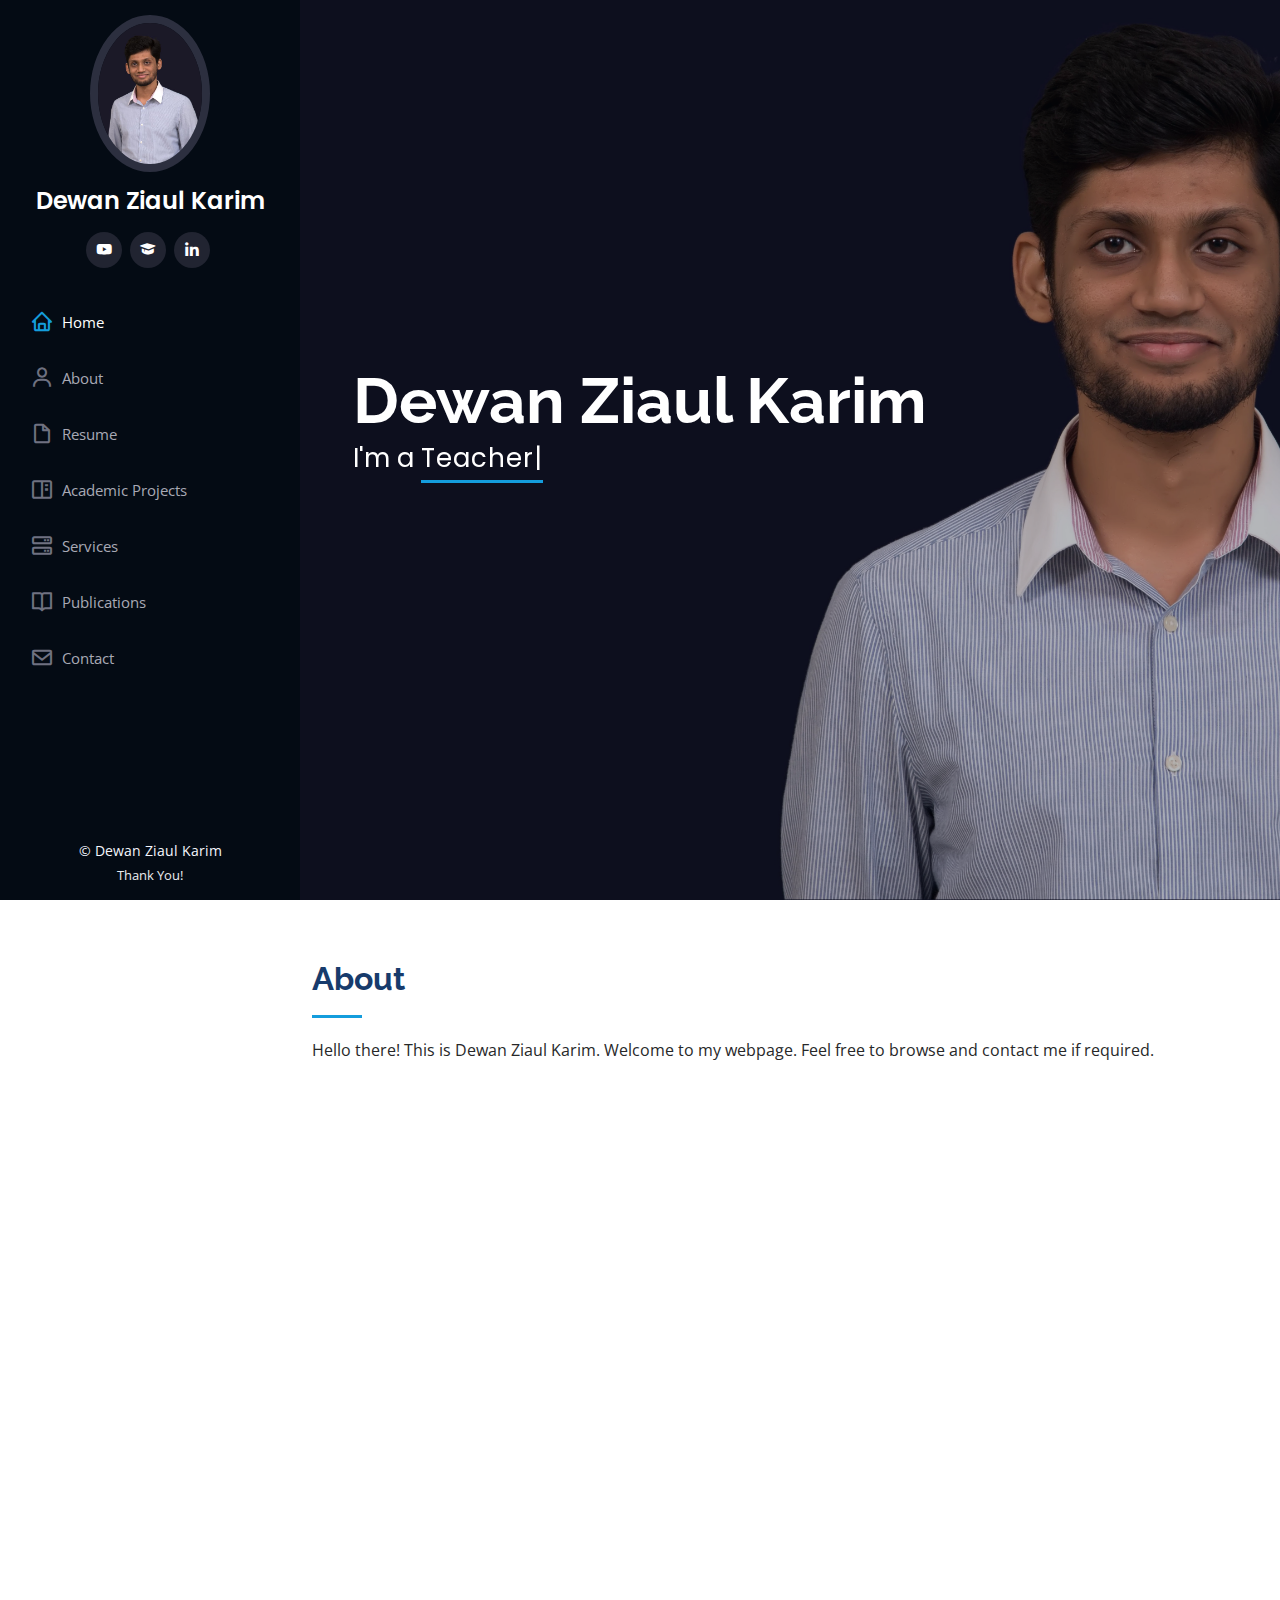
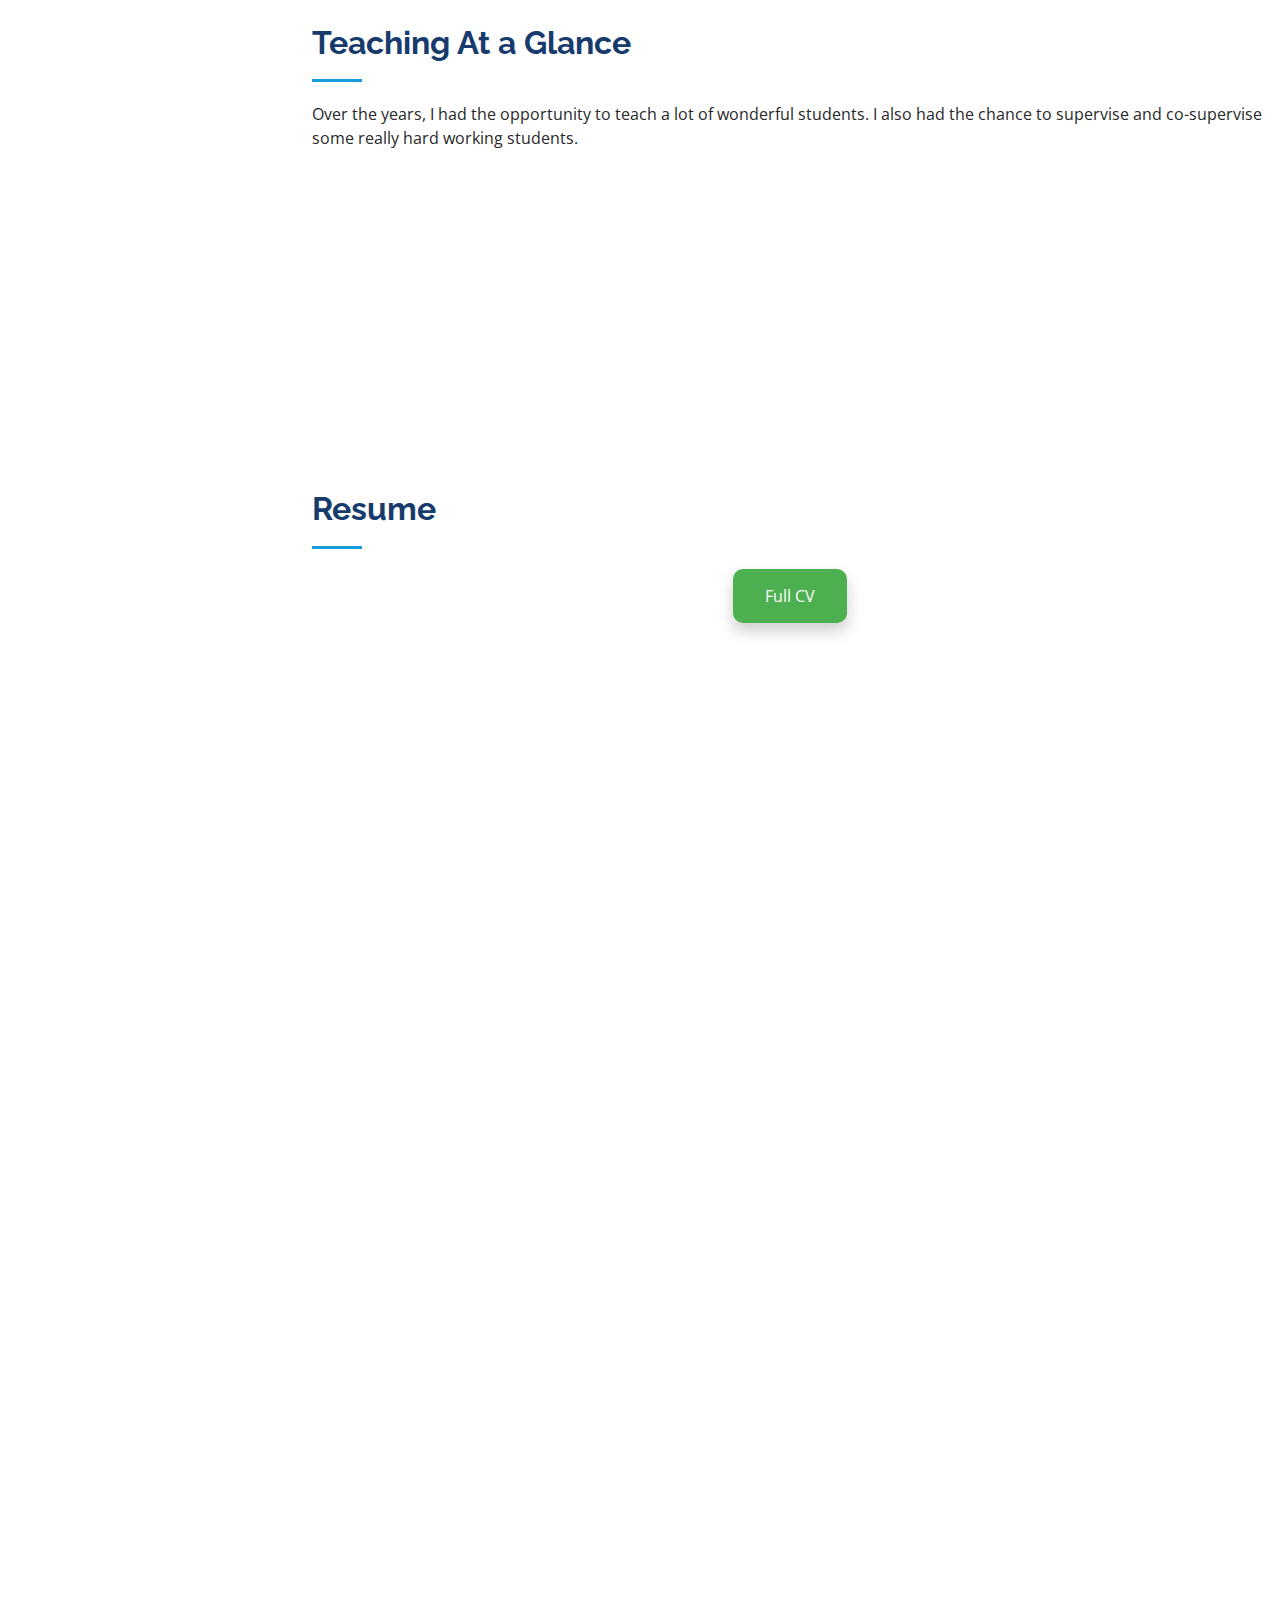
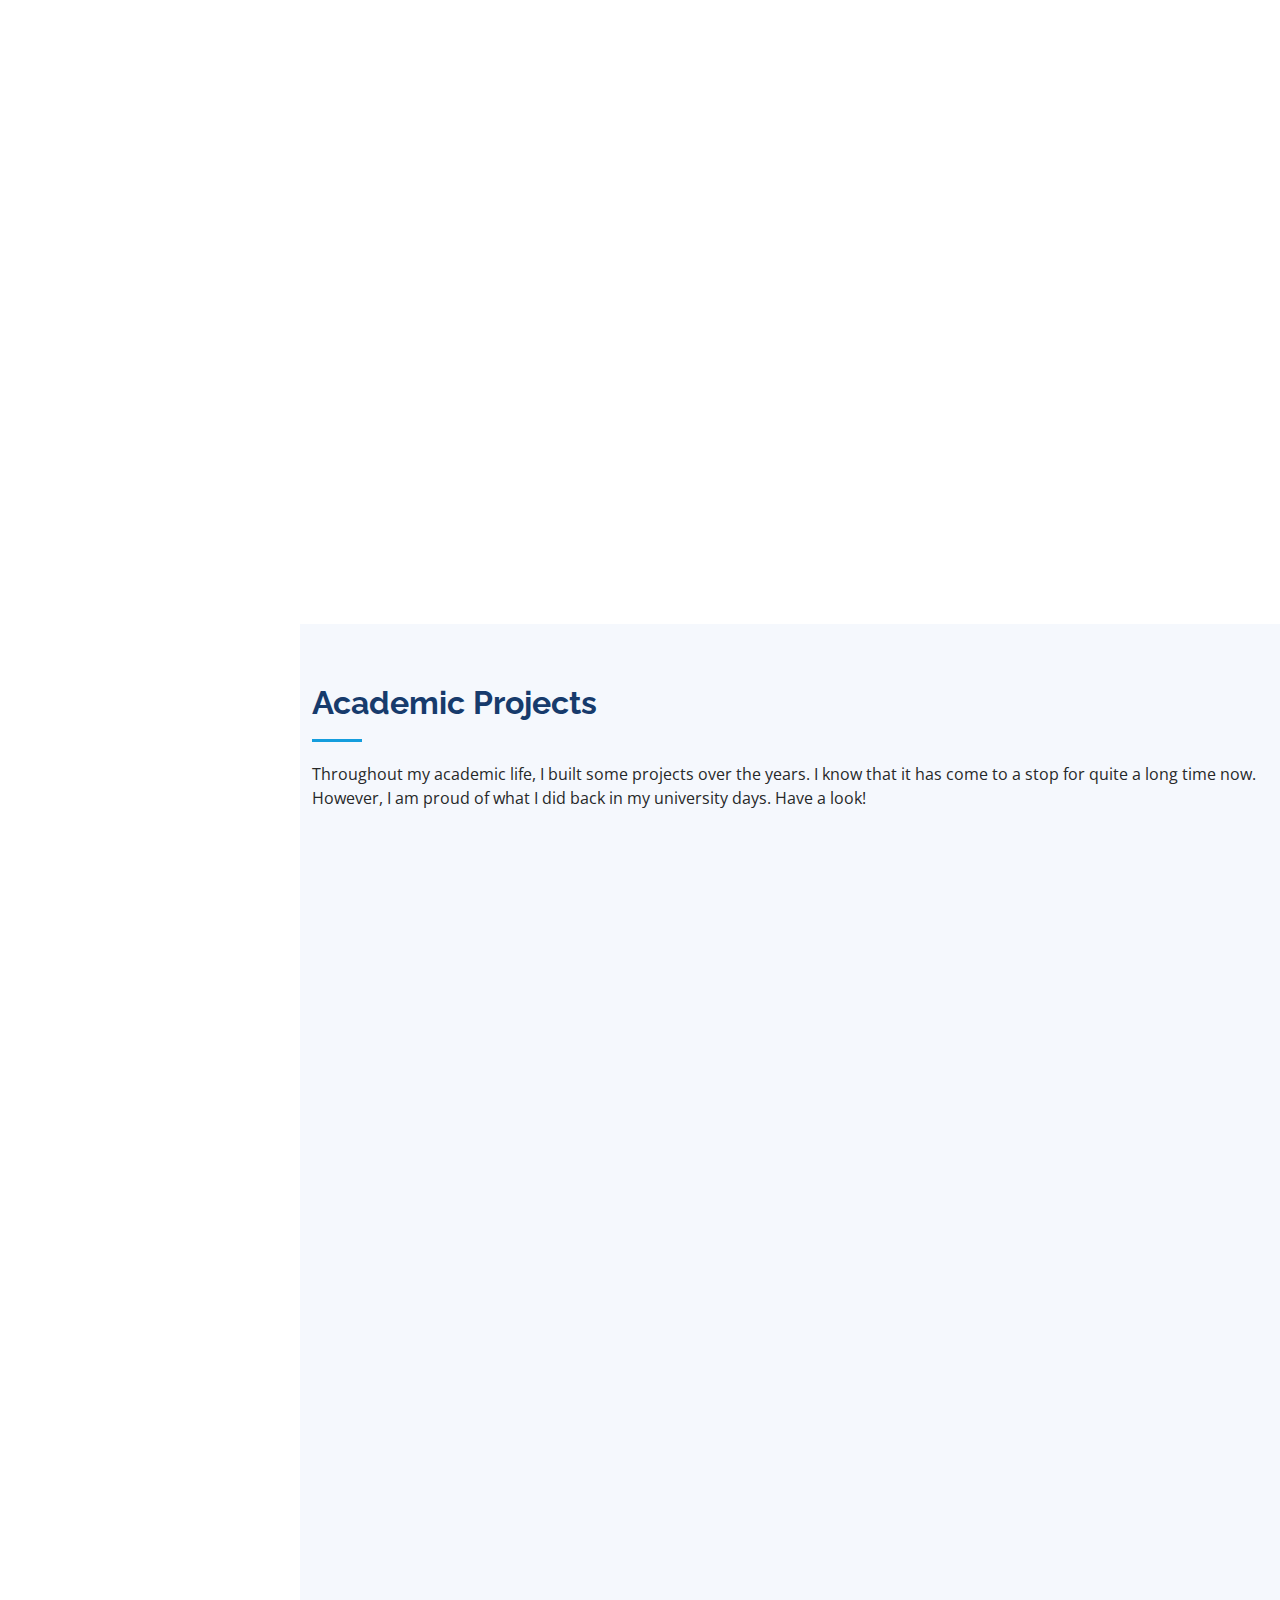
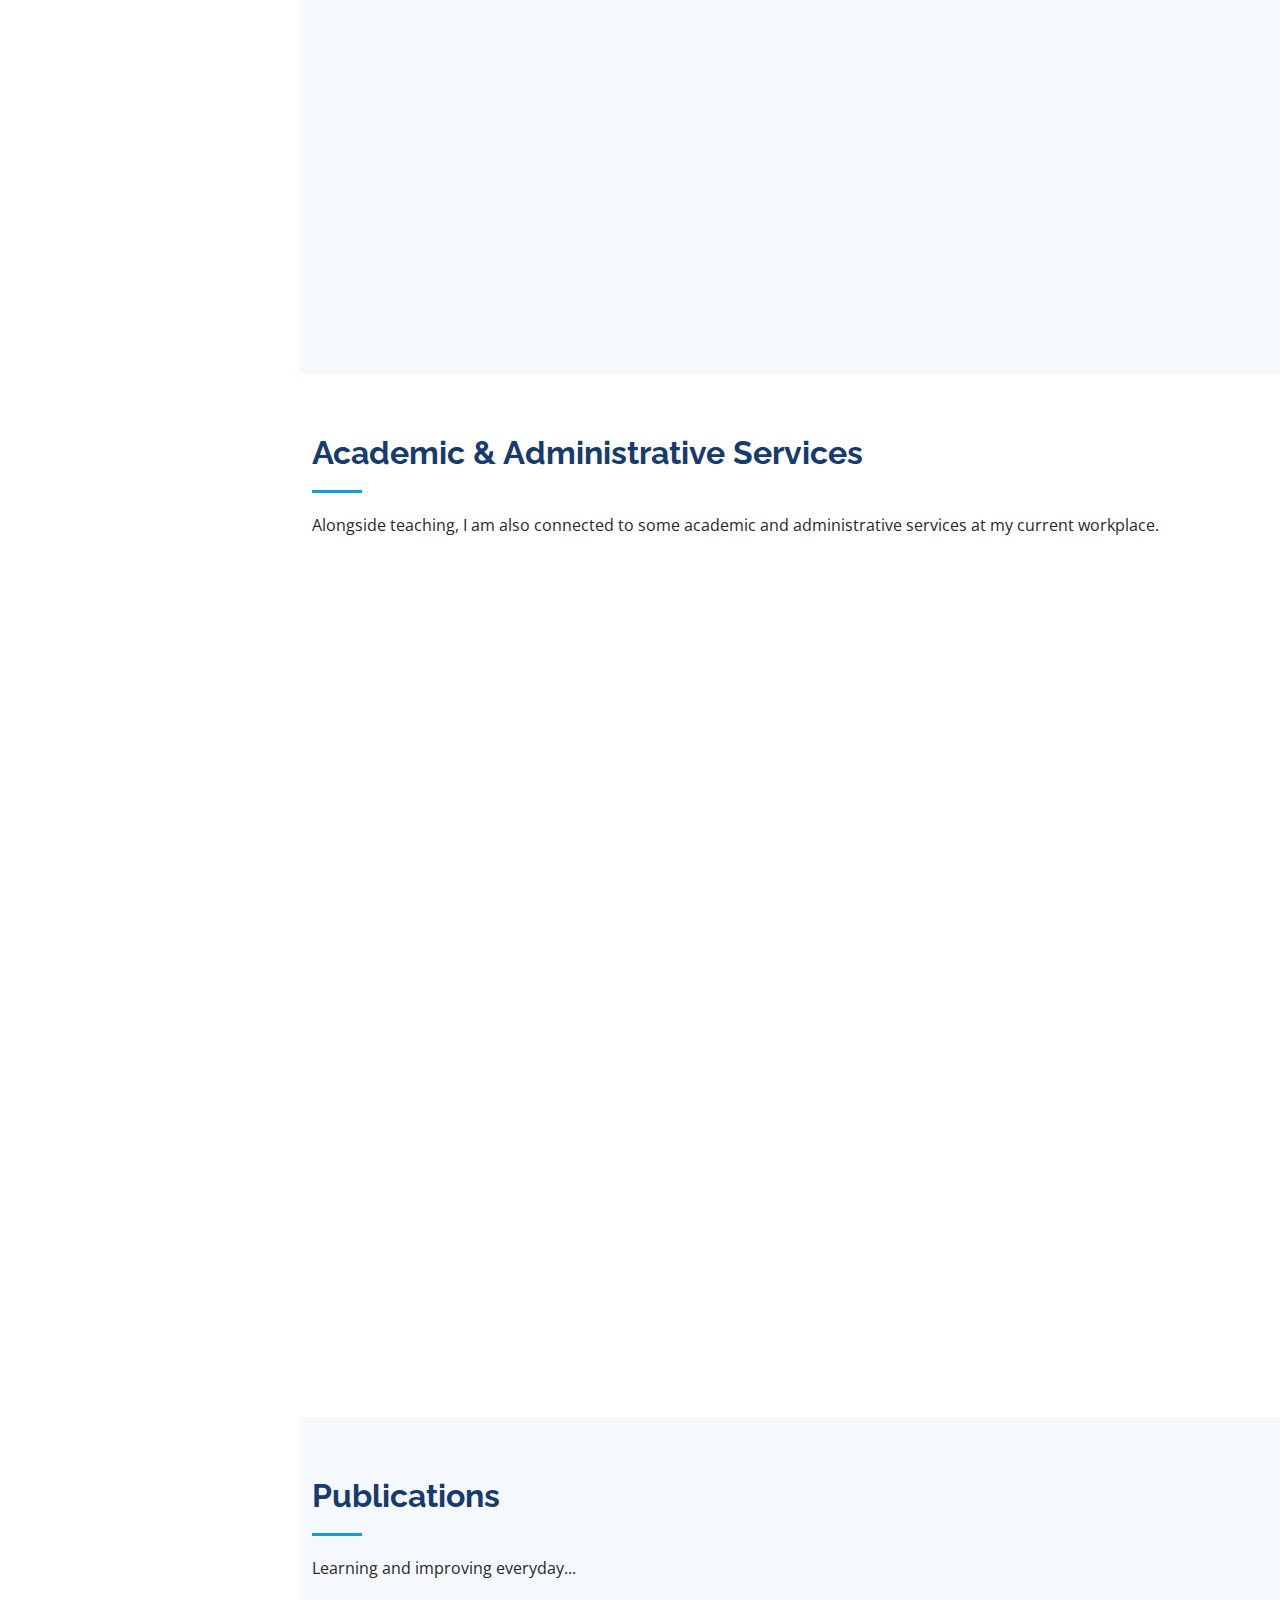
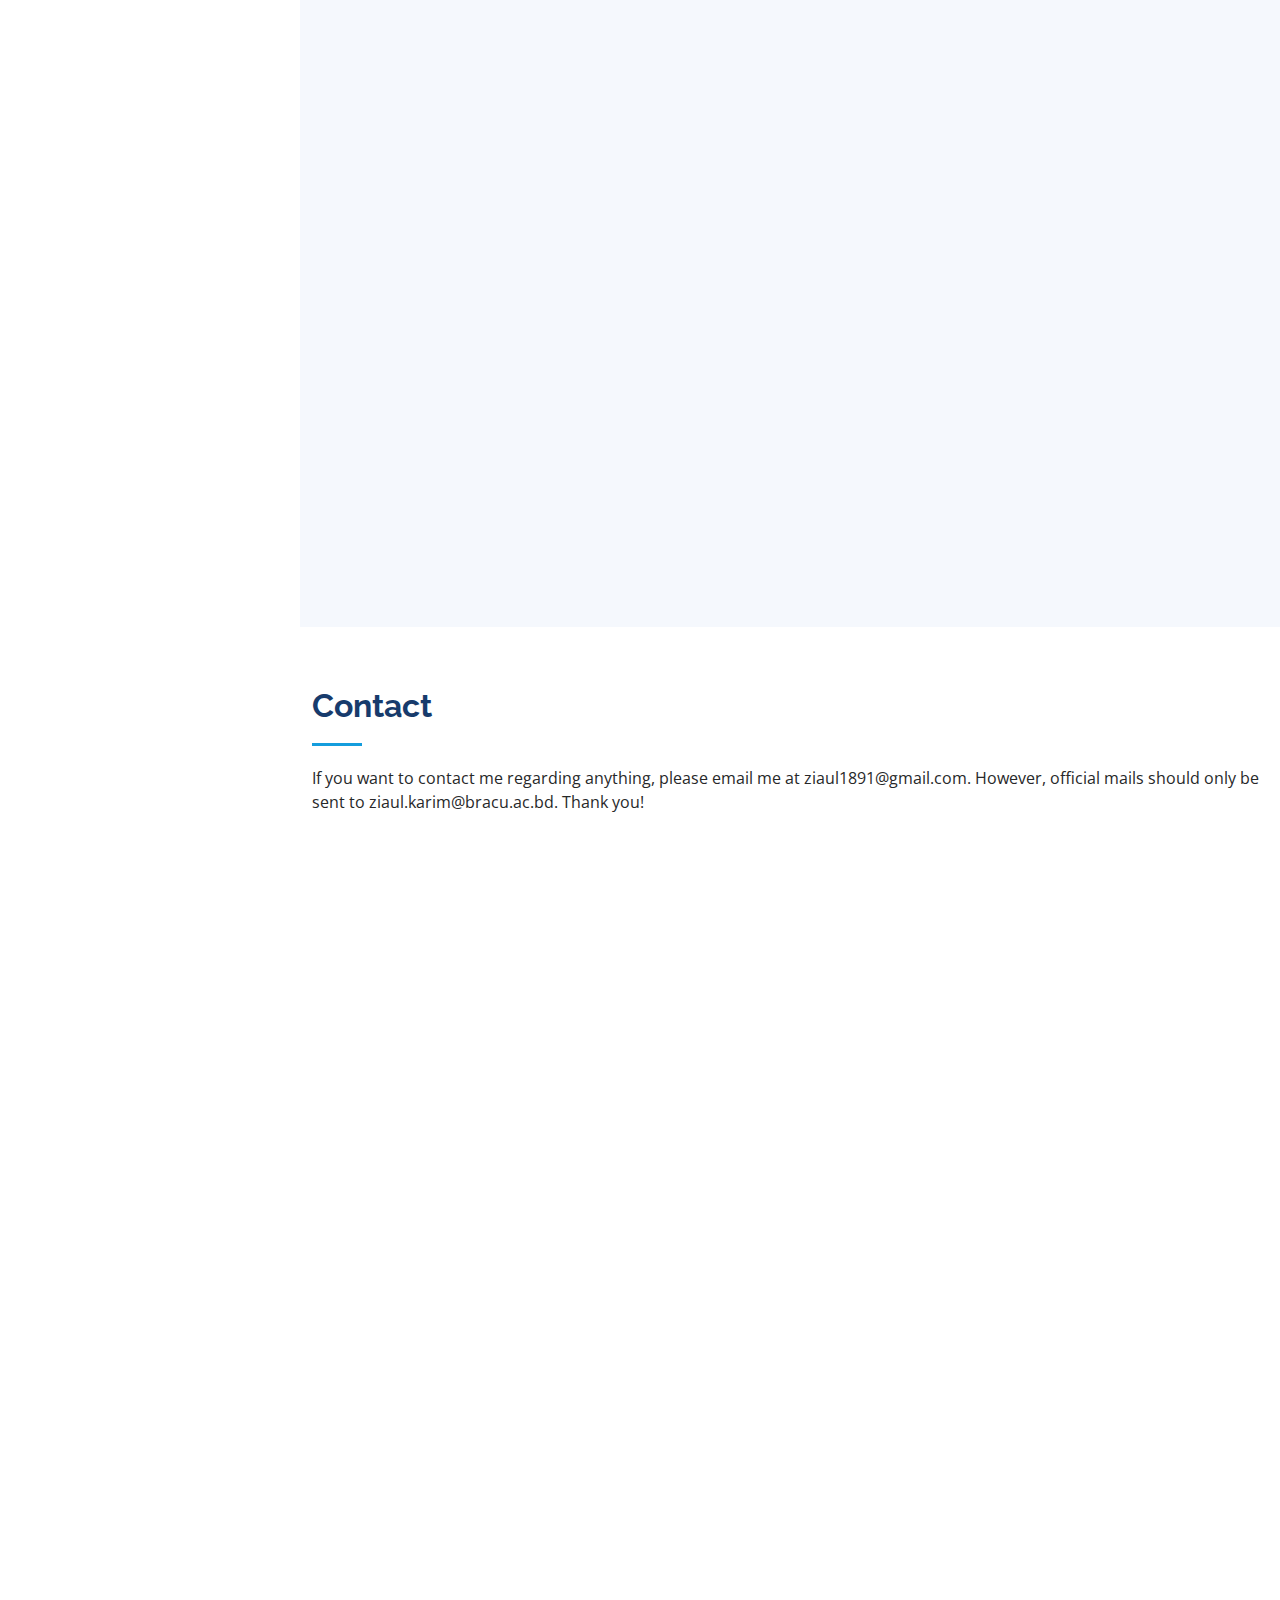
==== commit fa742eb1: "Update index.html" ====
--- a/index.html
+++ b/index.html
@@ -119,8 +119,8 @@
              
                   <li><i class="bi bi-chevron-right"></i> <strong>Phone:</strong> <span>Email if needed</span></li>
                   <li><i class="bi bi-chevron-right"></i> <strong>Email:</strong> <span>ziaul.karim@bracu.ac.bd</span></li>
-                  <li><i class="bi bi-chevron-right"></i> <strong>Youtube:</strong> <a href="https://www.youtube.com/channel/UC16ZNQaGJEJcSno57SPLZDA"><span>Dewan Ziaul Karim</span></a></li>
-                  <li><i class="bi bi-chevron-right"></i> <strong>Scholar:</strong> <a href="https://www.youtube.com/@dewanziaulkarim5299"><span>See My Research</span></a></li>
+                  <li><i class="bi bi-chevron-right"></i> <strong>Youtube:</strong> <a href="https://www.youtube.com/@dewanziaulkarim5299"><span>Dewan Ziaul Karim</span></a></li>
+                  <li><i class="bi bi-chevron-right"></i> <strong>Scholar:</strong> <a href="https://scholar.google.com/citations?user=E1sjt-AAAAAJ&hl=en&oi=ao"><span>See My Research</span></a></li>
 
                 </ul>
               </div>
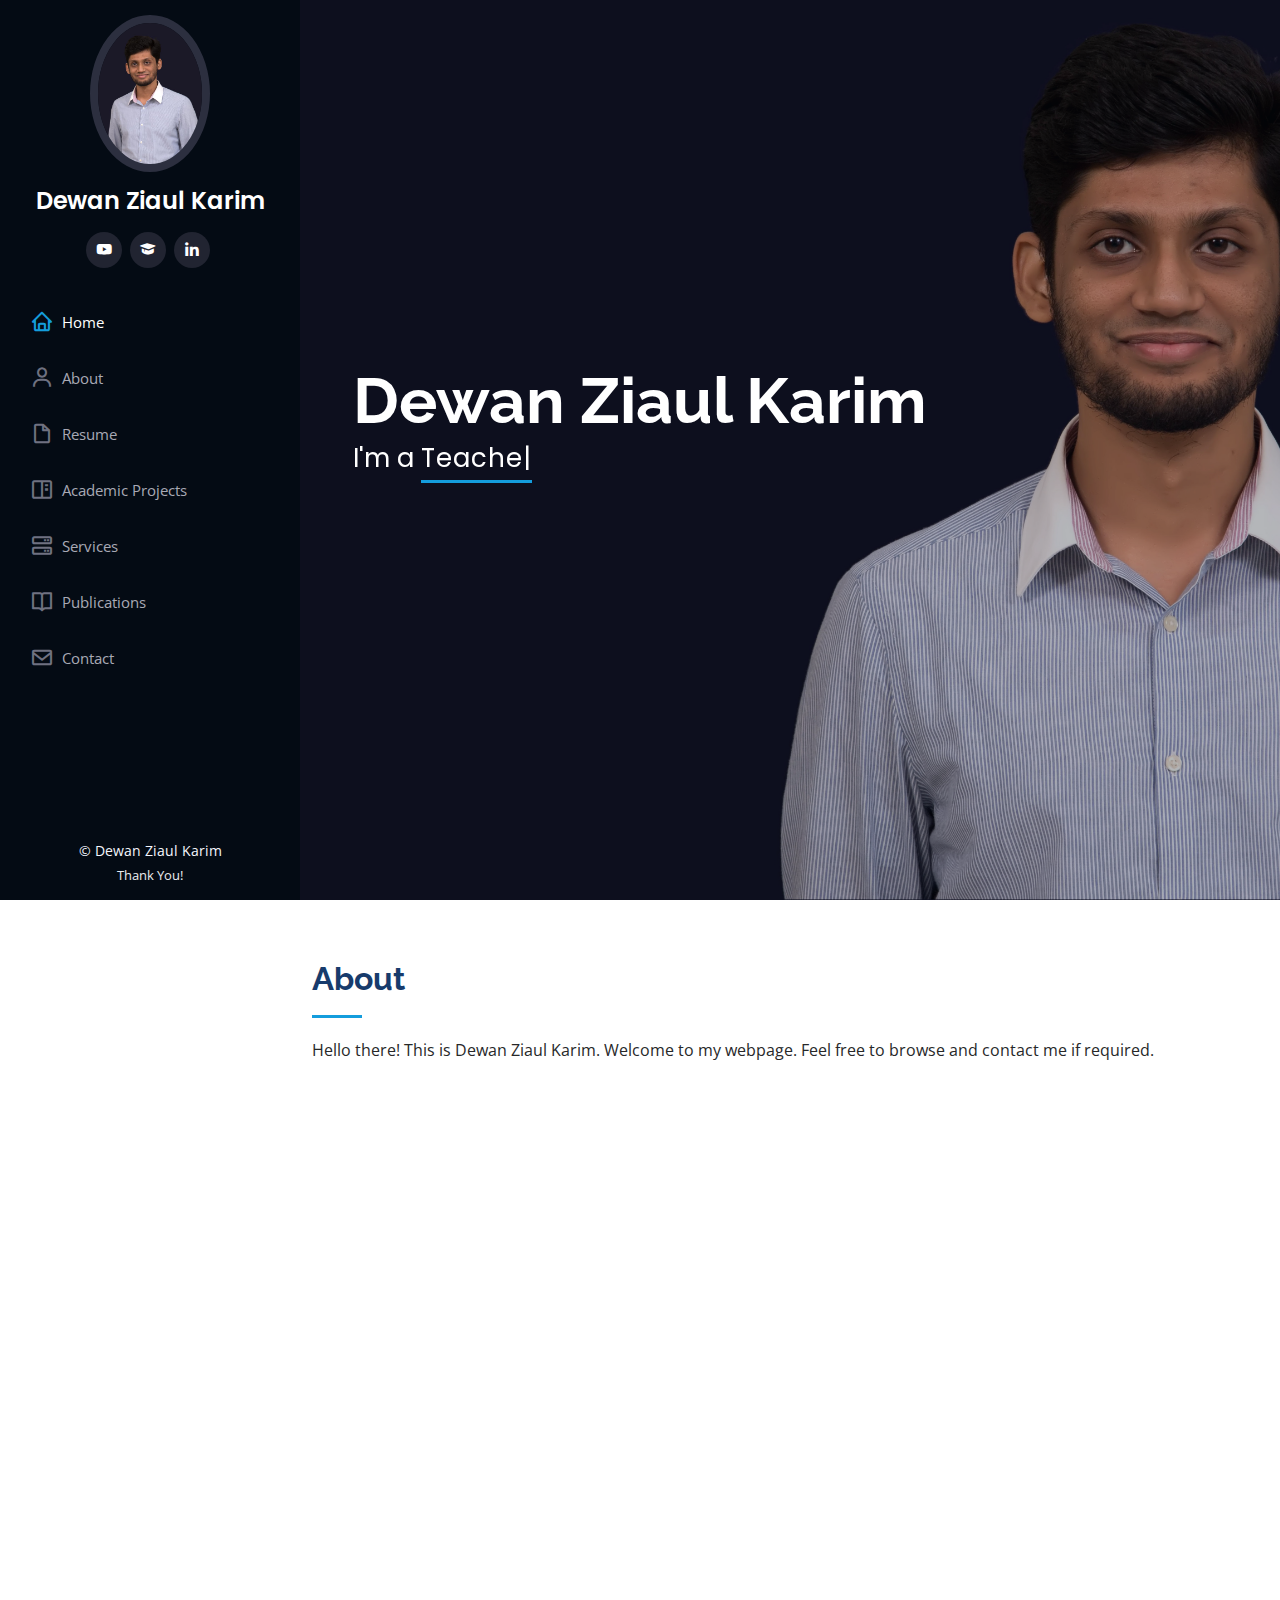
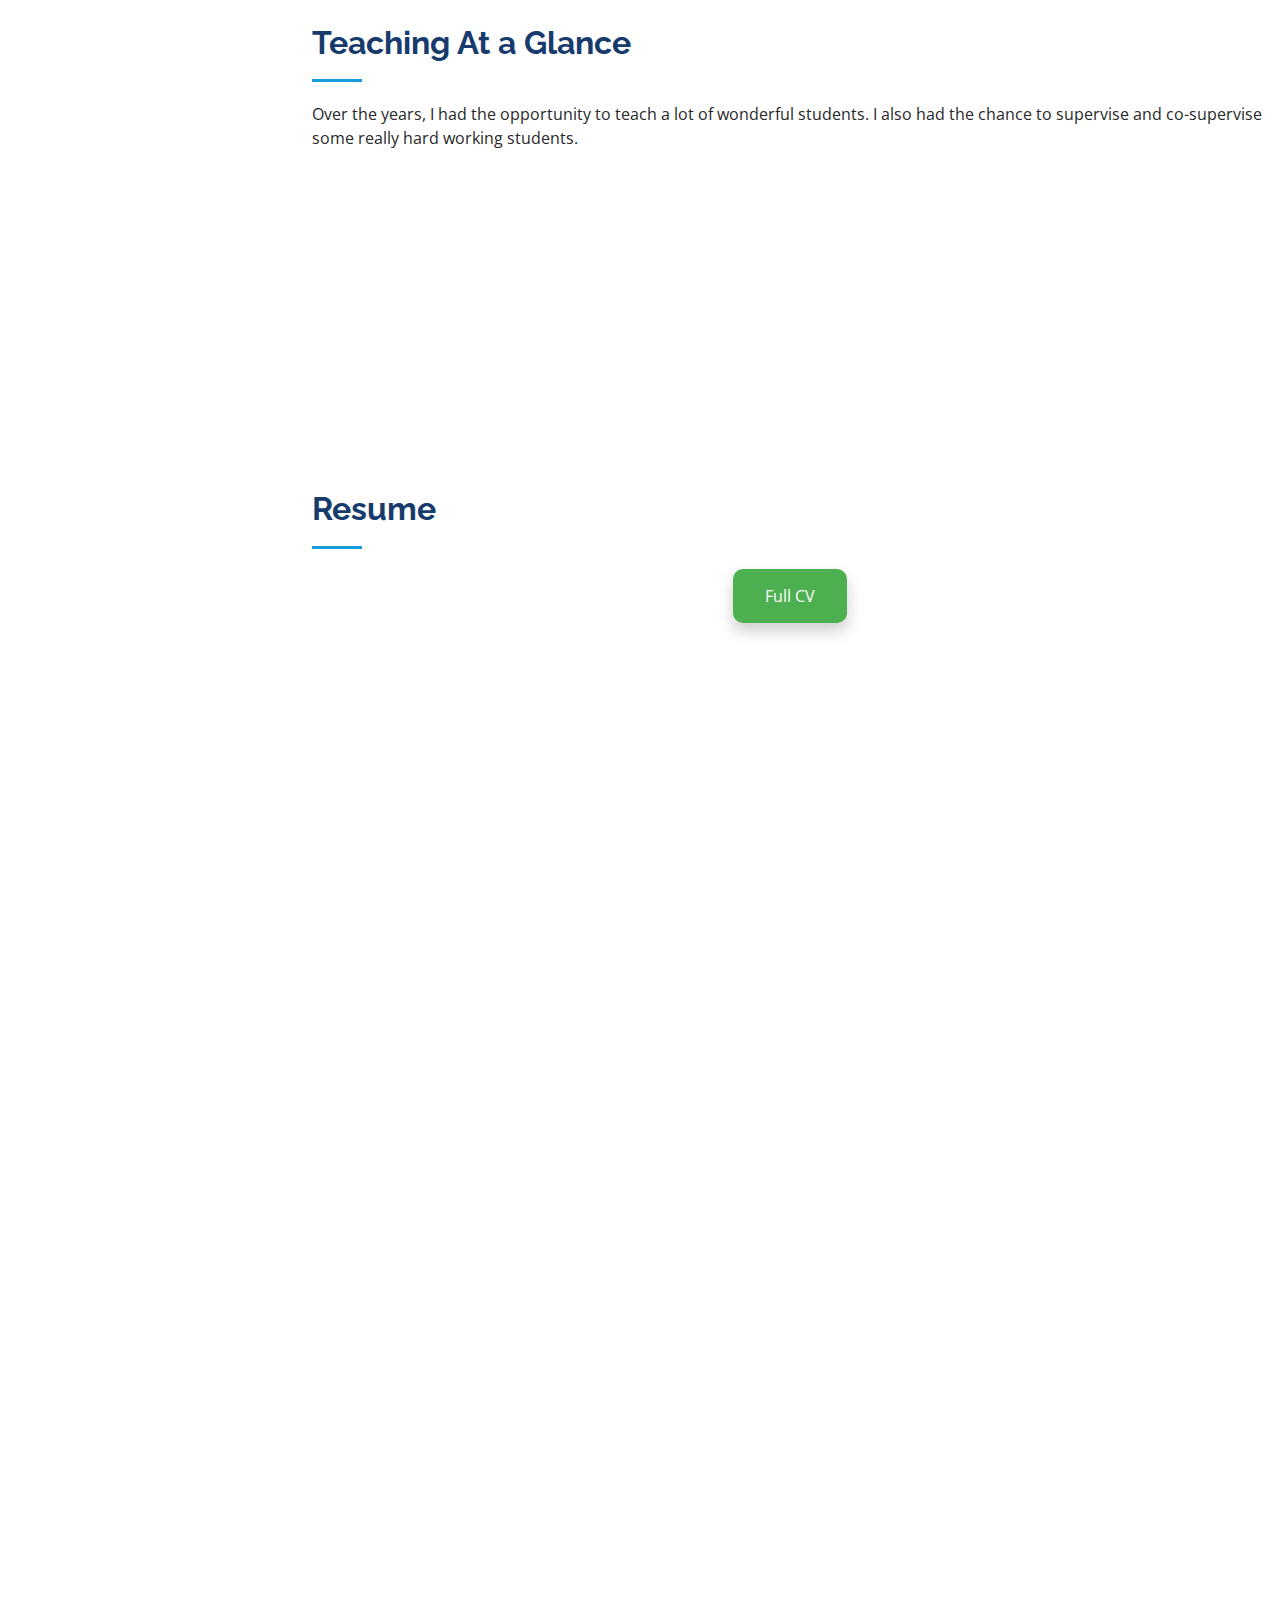
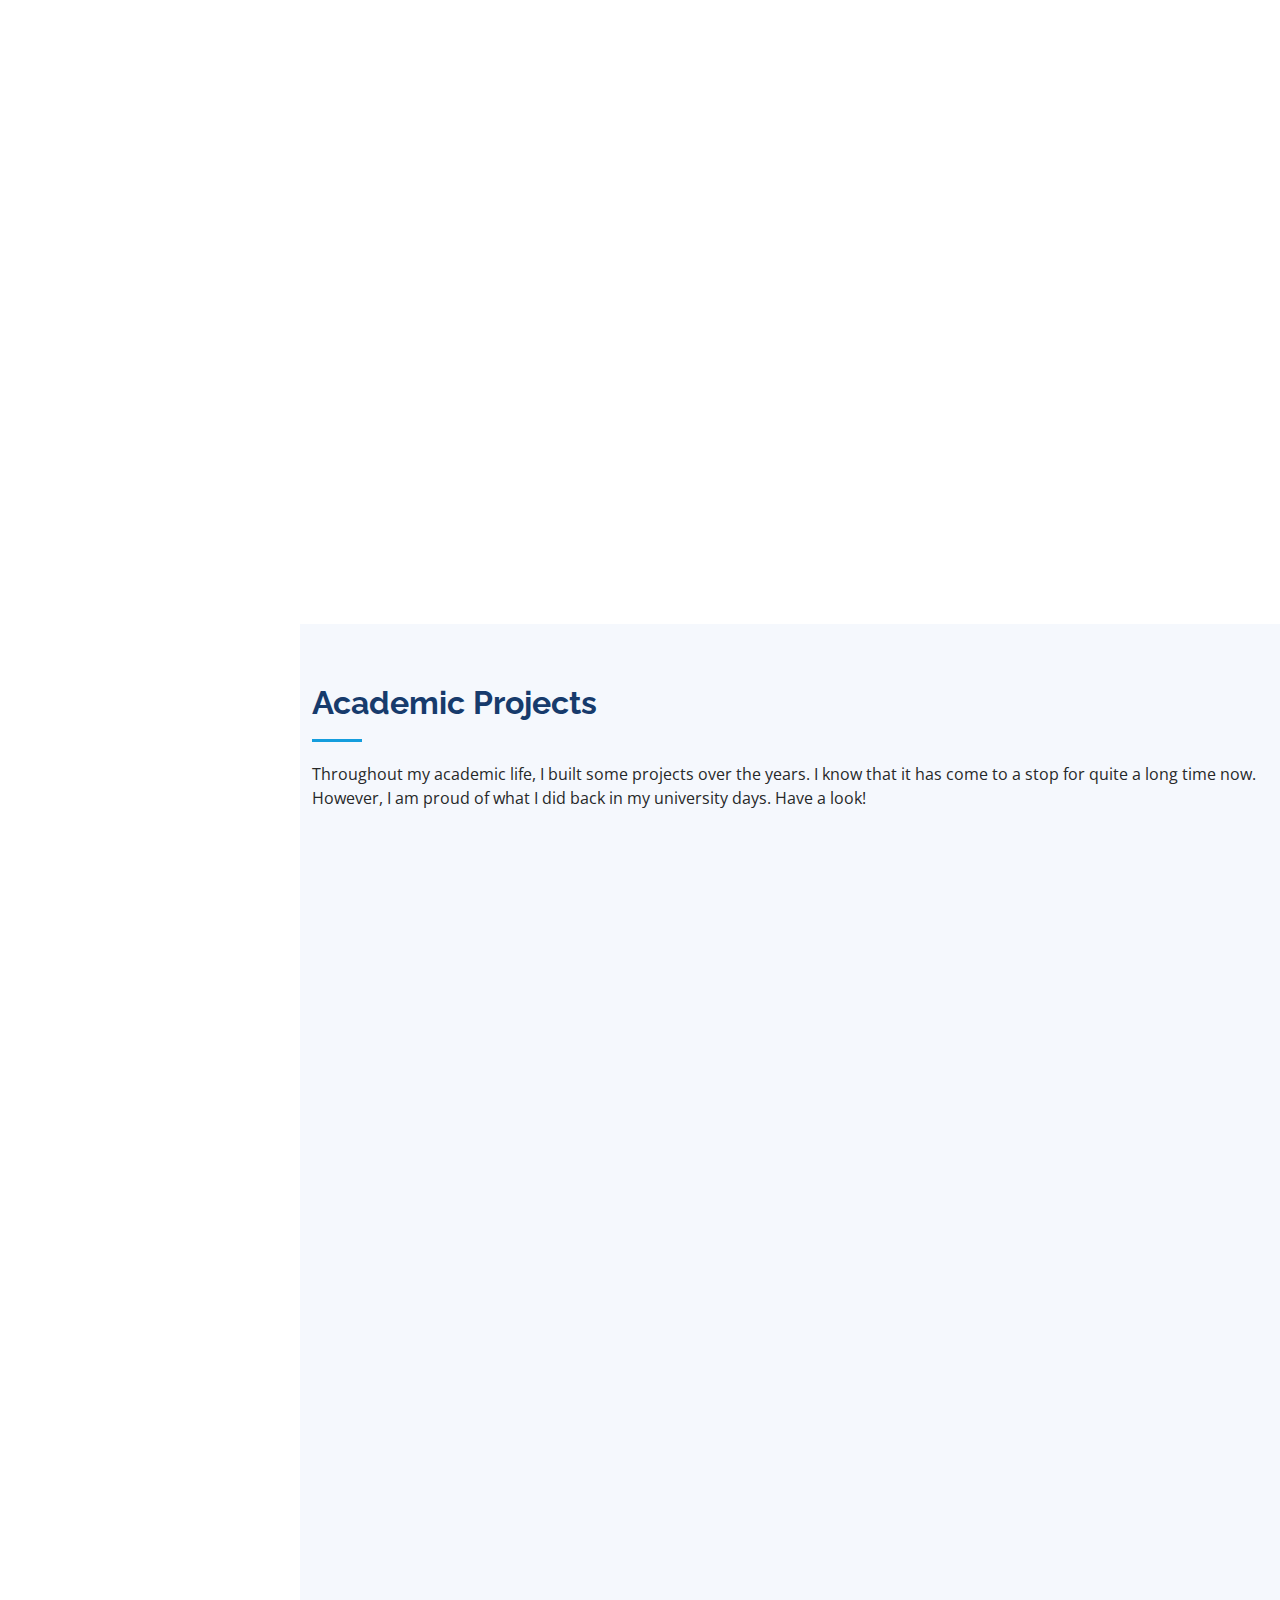
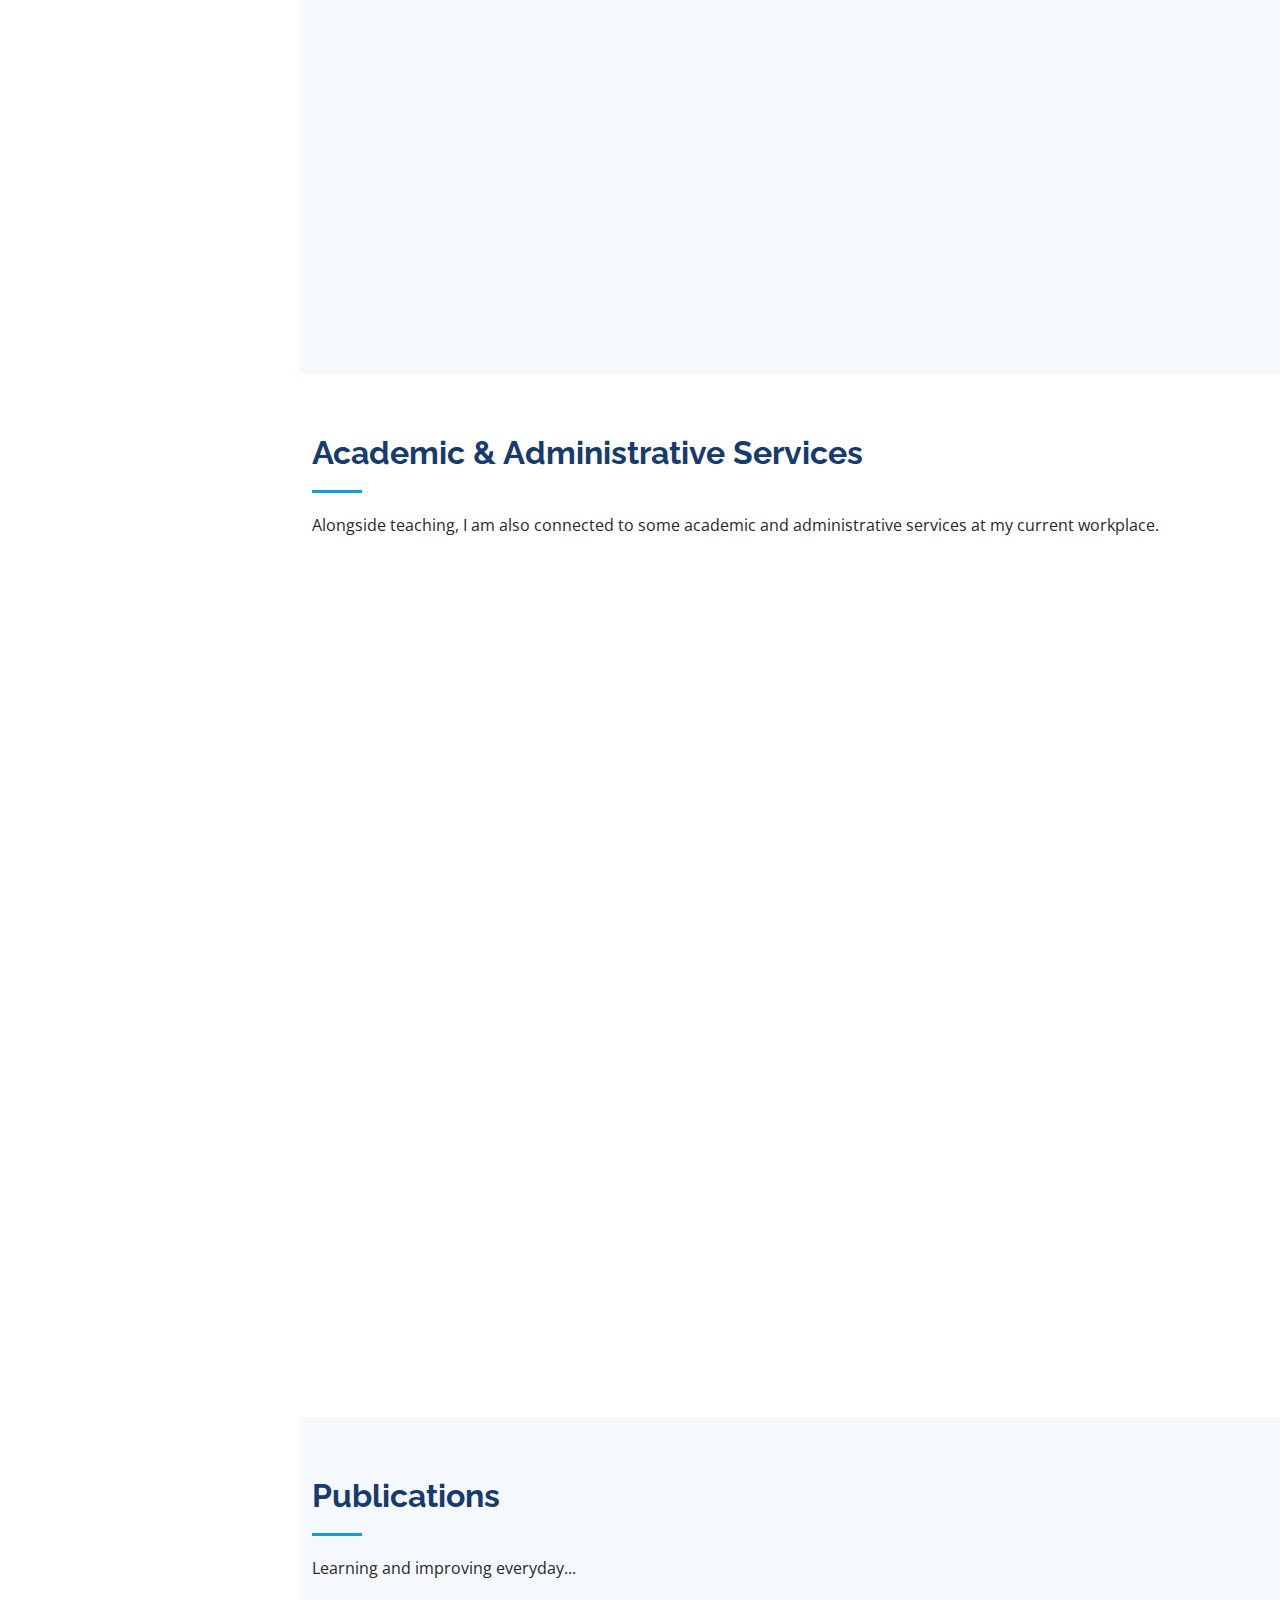
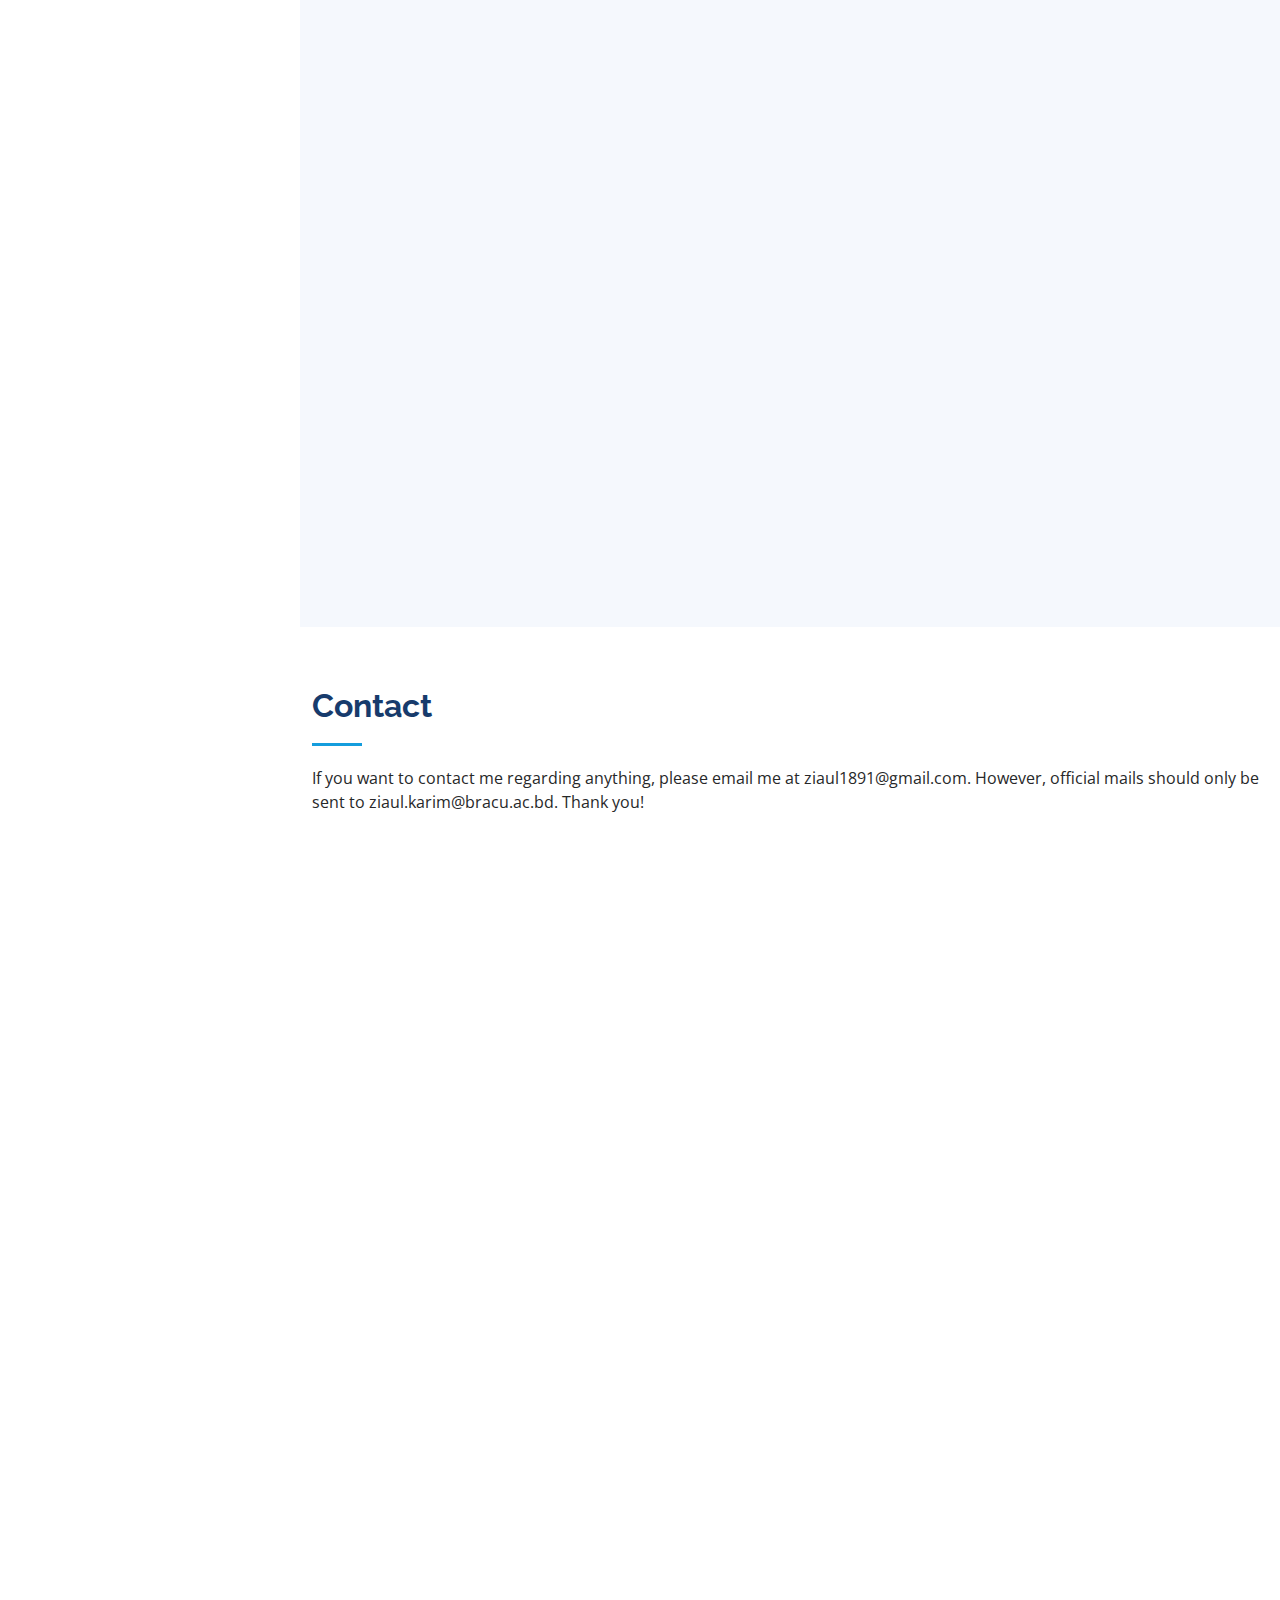
==== commit 117712d9: "Update index.html" ====
--- a/index.html
+++ b/index.html
@@ -1043,9 +1043,9 @@
                 <h4>Call:</h4>
                 <p>Email for phone number</p>
               </div>
-
-              <iframe src="https://maps.google.com/maps?q=brac university&t=k&z=17&ie=UTF8&iwloc=&output=embed" scrolling="no" marginheight="0" marginwidth="0" style="border:0; width: 100%; height: 290px;" allowfullscreen></iframe>
-            </div>
+              <iframe src="https://www.google.com/maps/embed?pb=!1m18!1m12!1m3!1d3651.268281366339!2d90.42190887605166!3d23.77345908788932!2m3!1f0!2f0!3f0!3m2!1i1024!2i768!4f13.1!3m3!1m2!1s0x3755c78e49160331%3A0x2fd8ec432cec9fc4!2sBRAC%20University!5e0!3m2!1sen!2sbd!4v1703954504579!5m2!1sen!2sbd" width="100%" height="290" style="border:0;" allowfullscreen="" loading="lazy" referrerpolicy="no-referrer-when-downgrade"></iframe>
+              
+                         </div>
 
           </div>
 
